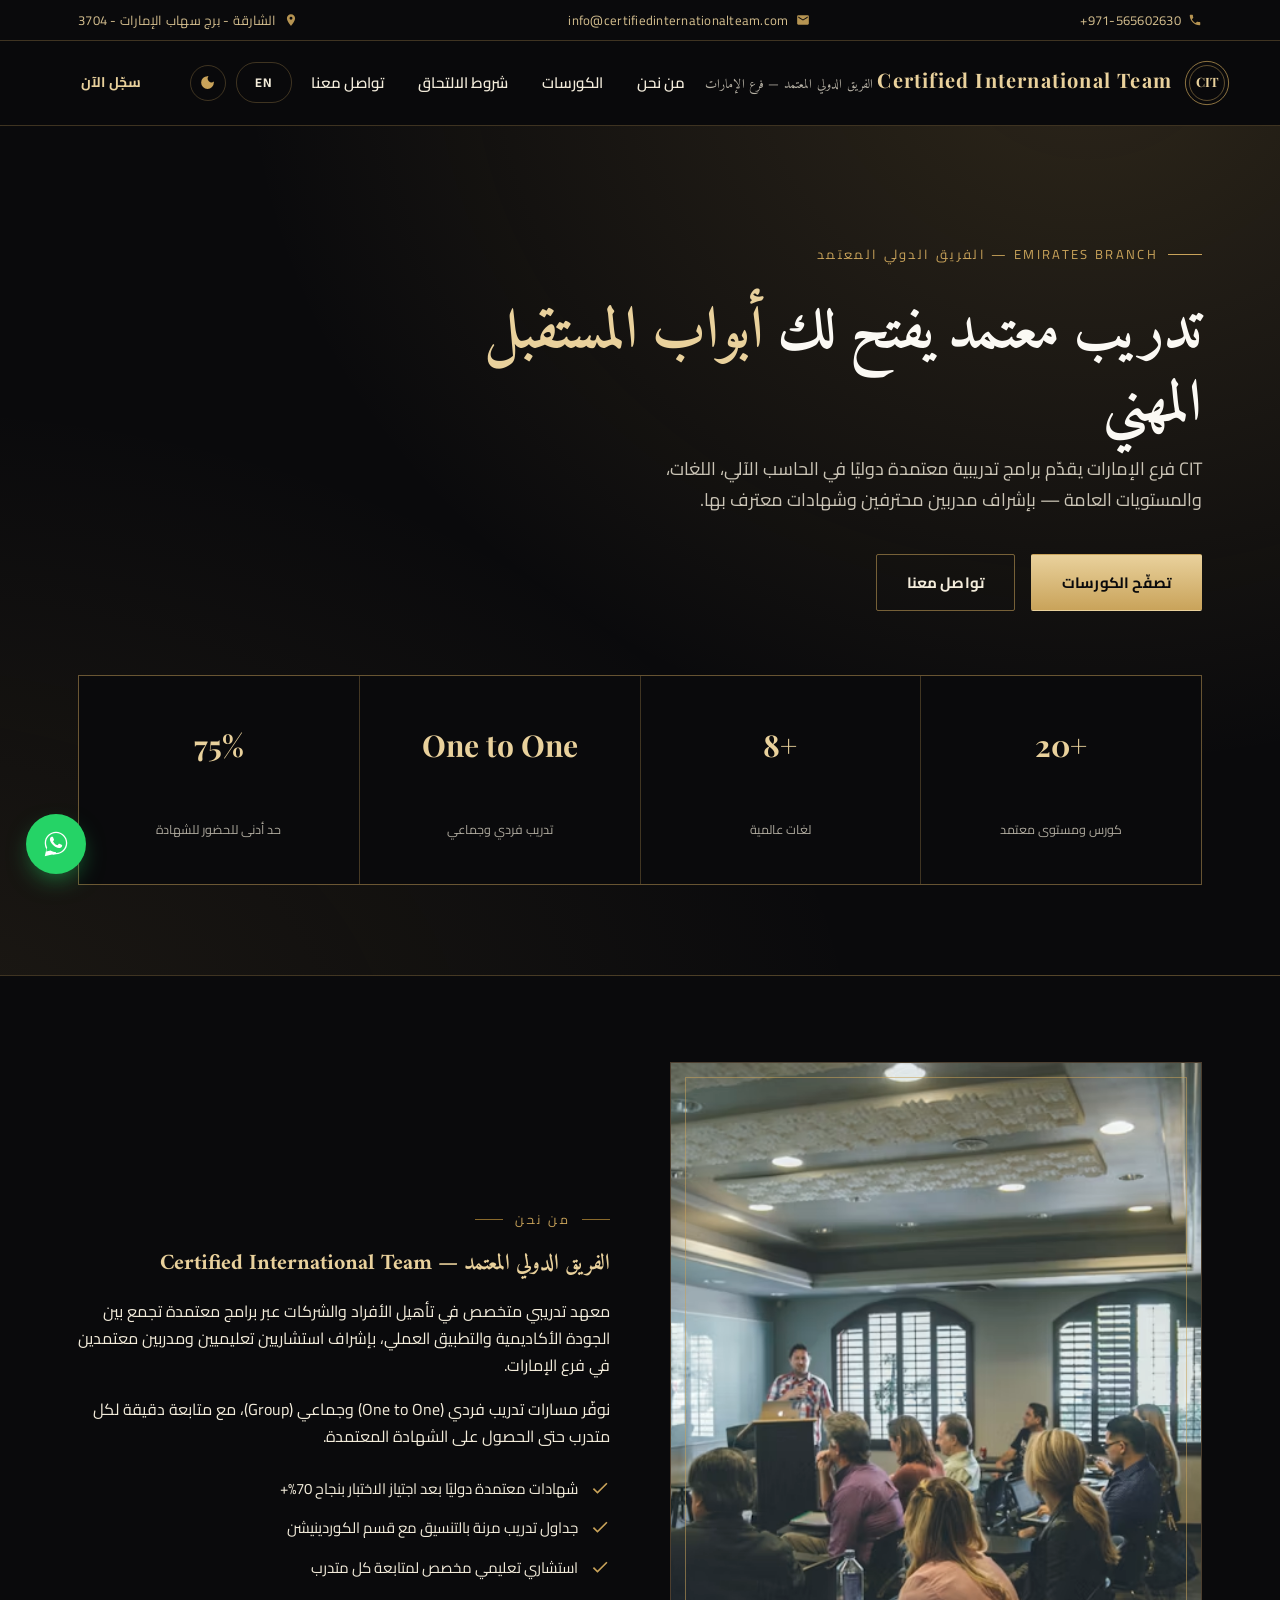
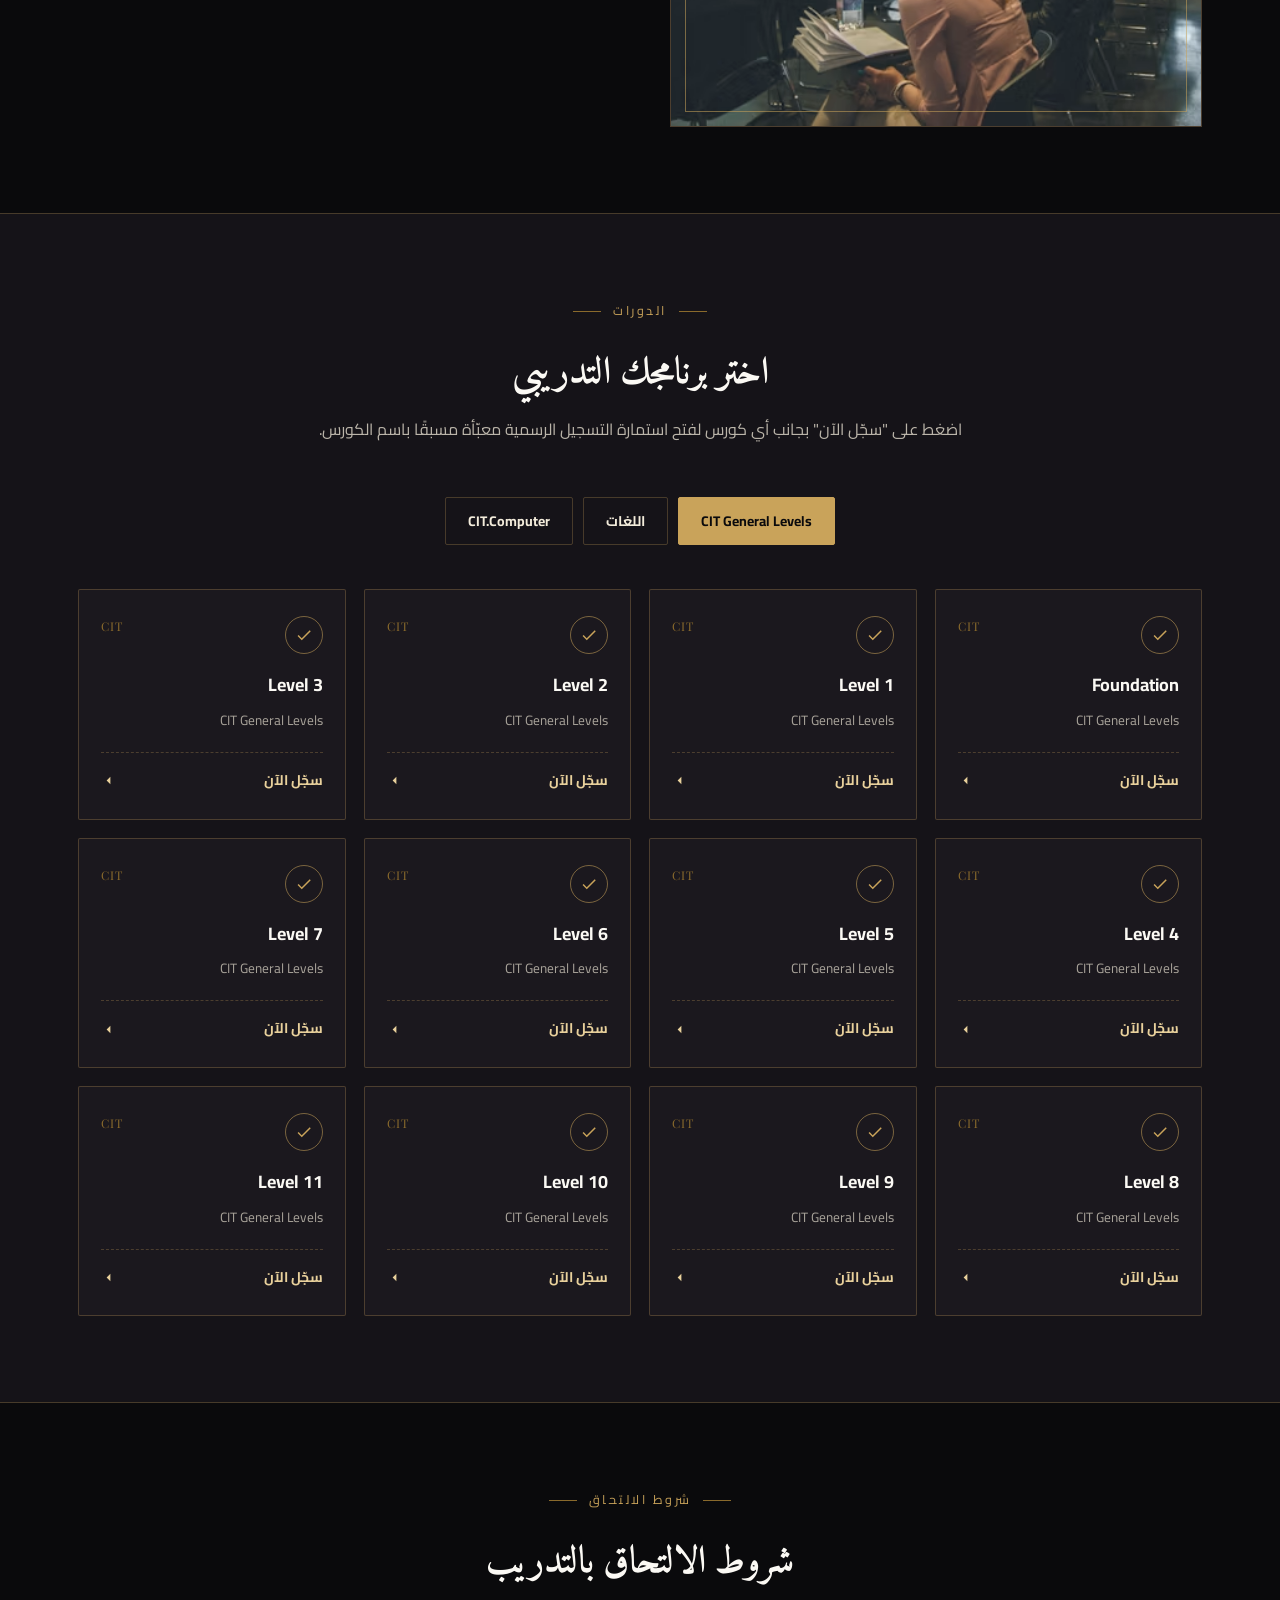
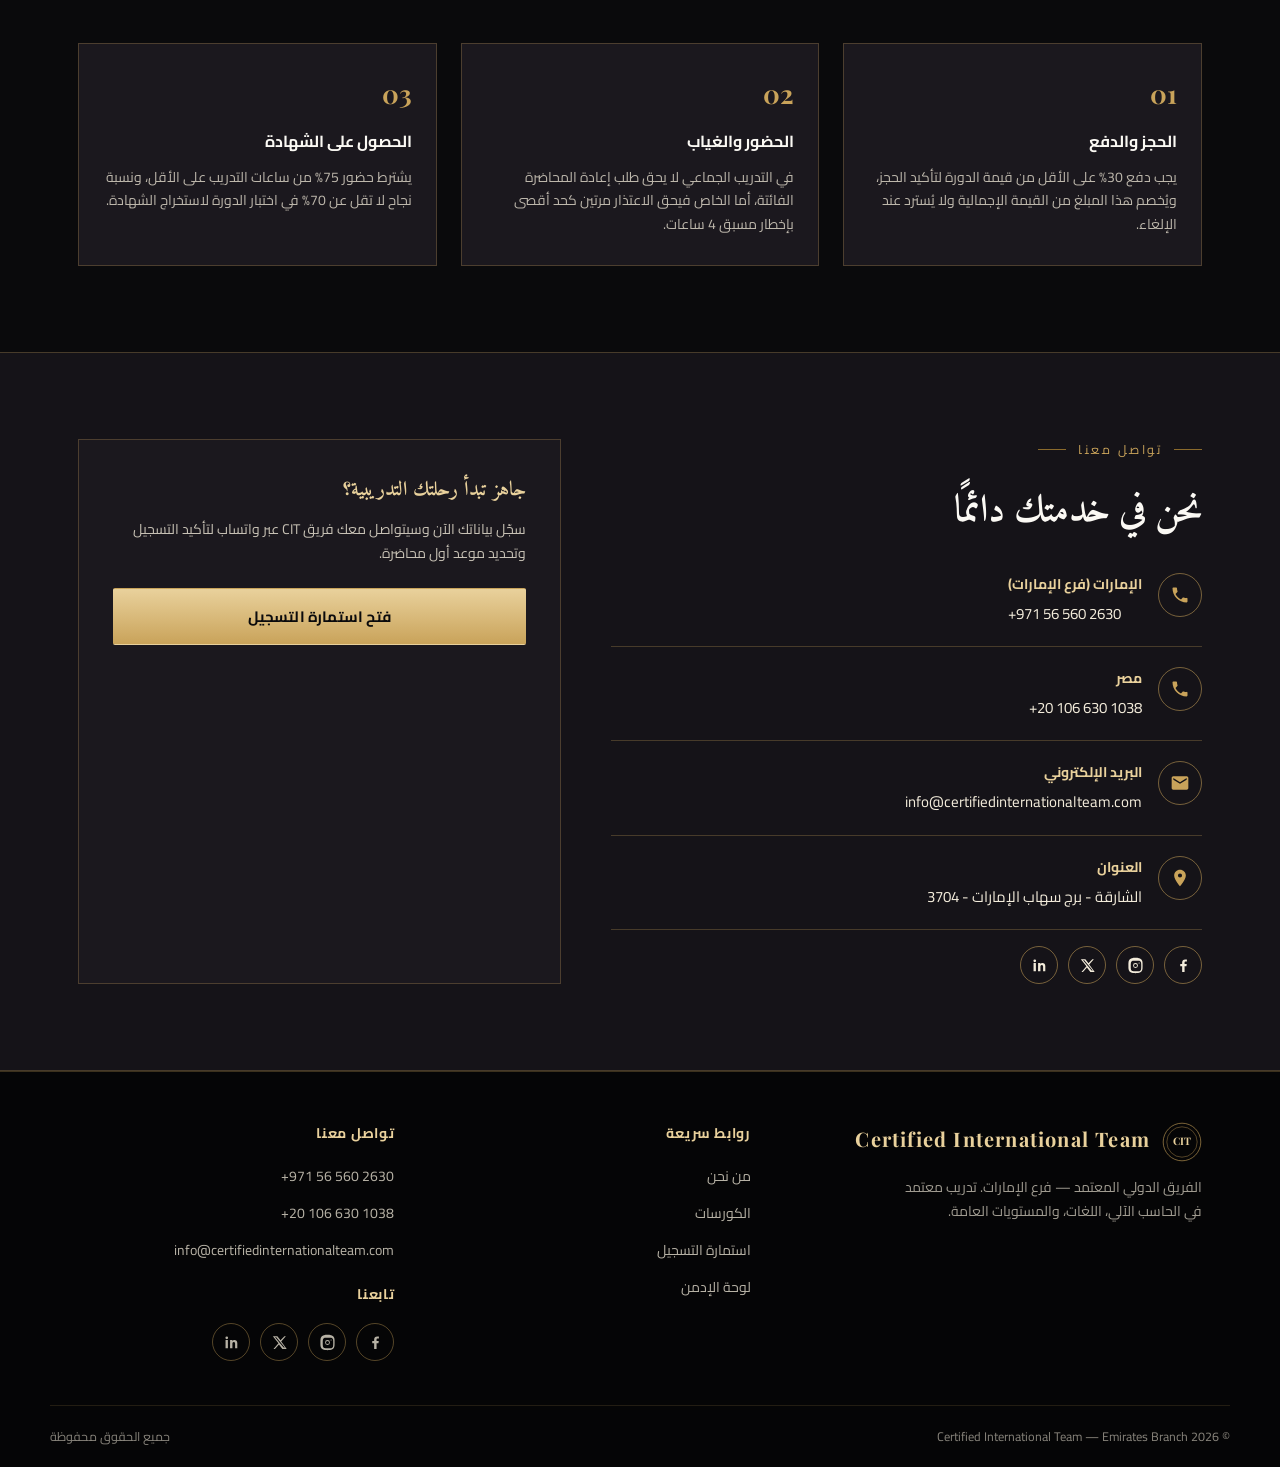
==== index.html @ f3593f6e "Add files via upload" ====
<!DOCTYPE html>
<html lang="ar" dir="rtl">
<head>
<meta charset="UTF-8">
<meta name="viewport" content="width=device-width, initial-scale=1.0">
<title>CIT | الفريق الدولي المعتمد — فرع الإمارات</title>
<meta name="description" content="Certified International Team - CIT Emirates Branch. دورات تدريبية معتمدة في الحاسب الآلي واللغات والمستويات العامة.">
<link rel="stylesheet" href="style.css">
<script>
  /* Apply saved theme immediately to avoid a flash of the wrong theme */
  (function(){
    try{
      var theme = localStorage.getItem('cit_theme') || 'dark';
      document.documentElement.setAttribute('data-theme', theme);
      var lang = localStorage.getItem('cit_lang') || 'ar';
      document.documentElement.setAttribute('lang', lang === 'ar' ? 'ar' : 'en');
      document.documentElement.setAttribute('dir', lang === 'ar' ? 'rtl' : 'ltr');
    }catch(e){}
  })();
</script>
</head>
<body>

<div class="topbar">
  <div class="container">
    <div class="tb-item">
      <svg viewBox="0 0 24 24"><path d="M20 15.5c-1.2 0-2.4-.2-3.6-.6-.3-.1-.7 0-1 .2l-2.2 2.2c-2.8-1.4-5.1-3.7-6.6-6.6l2.2-2.2c.3-.3.4-.7.2-1-.4-1.1-.6-2.3-.6-3.6 0-.6-.4-1-1-1H4c-.6 0-1 .4-1 1 0 9.4 7.6 17 17 17 .6 0 1-.4 1-1v-3.5c0-.6-.4-1-1-1z"/></svg>
      <span class="ltr">+971-565602630</span>
    </div>
    <div class="tb-item">
      <svg viewBox="0 0 24 24"><path d="M20 4H4c-1.1 0-2 .9-2 2v12c0 1.1.9 2 2 2h16c1.1 0 2-.9 2-2V6c0-1.1-.9-2-2-2zm0 4-8 5-8-5V6l8 5 8-5v2z"/></svg>
      <span class="ltr">info@certifiedinternationalteam.com</span>
    </div>
    <div class="tb-item">
      <svg viewBox="0 0 24 24"><path d="M12 2C8.1 2 5 5.1 5 9c0 5.2 7 13 7 13s7-7.8 7-13c0-3.9-3.1-7-7-7zm0 9.5A2.5 2.5 0 1 1 12 6.5a2.5 2.5 0 0 1 0 5z"/></svg>
      <span data-i18n="topAddress">الشارقة - برج سهاب الإمارات - 3704</span>
    </div>
  </div>
</div>

<header class="site-header">
  <div class="container nav-row">
    <a href="index.html" class="brand">
      <svg viewBox="0 0 100 100" class="brand-mark" xmlns="http://www.w3.org/2000/svg">
        <circle cx="50" cy="50" r="47" fill="none" stroke="#c9a35a" stroke-width="1.5"/>
        <circle cx="50" cy="50" r="38" fill="none" stroke="#c9a35a" stroke-width="1"/>
        <text x="50" y="58" text-anchor="middle" font-family="Playfair Display, serif" font-size="28" fill="#e9d19c" font-weight="700">CIT</text>
      </svg>
      <span class="brand-text">
        <span class="en">Certified International Team</span>
        <span class="ar">الفريق الدولي المعتمد — فرع الإمارات</span>
      </span>
    </a>
    <nav class="main-nav">
      <ul>
        <li><a href="#about" data-i18n="navAbout">من نحن</a></li>
        <li><a href="#courses" data-i18n="navCourses">الكورسات</a></li>
        <li><a href="#requirements" data-i18n="navRequirements">شروط الالتحاق</a></li>
        <li><a href="#contact" data-i18n="navContact">تواصل معنا</a></li>
      </ul>
    </nav>
    <div class="nav-controls">
      <button class="ctrl-btn lang-btn" type="button" aria-label="Switch language">
        <span class="lang-label">EN</span>
      </button>
      <button class="ctrl-btn theme-btn" type="button" aria-label="Toggle dark / light mode">
        <svg class="icon-moon" viewBox="0 0 24 24"><path d="M12 3a9 9 0 1 0 9 9c0-.46-.04-.92-.1-1.36a5.4 5.4 0 0 1-7.54-7.54A9 9 0 0 0 12 3z"/></svg>
        <svg class="icon-sun" viewBox="0 0 24 24"><path d="M12 4V2m0 20v-2M4.9 4.9 3.5 3.5m17 17-1.4-1.4M4 12H2m20 0h-2M4.9 19.1 3.5 20.5m17-17-1.4 1.4M12 7a5 5 0 1 0 0 10 5 5 0 0 0 0-10z"/></svg>
      </button>
    </div>
    <a href="#courses" class="btn nav-cta" data-i18n="navRegister">سجّل الآن</a>
    <button class="hamburger" aria-label="menu"><span></span><span></span><span></span></button>
  </div>
</header>

<section class="hero">
  <div class="container">
    <div class="hero-eyebrow" data-i18n="heroEyebrow">Emirates Branch — الفريق الدولي المعتمد</div>
    <h1 class="hero-title" data-i18n="heroTitle" data-i18n-html>تدريب معتمد يفتح لك <em>أبواب المستقبل</em> المهني</h1>
    <p class="hero-sub" data-i18n="heroSub">
      CIT فرع الإمارات يقدّم برامج تدريبية معتمدة دوليًا في الحاسب الآلي، اللغات، والمستويات العامة —
      بإشراف مدربين محترفين وشهادات معترف بها.
    </p>
    <div class="hero-actions">
      <a href="#courses" class="btn btn-primary" data-i18n="heroBrowse">تصفّح الكورسات</a>
      <a href="#contact" class="btn btn-outline" data-i18n="heroContact">تواصل معنا</a>
    </div>
    <div class="hero-stats">
      <div><div class="num">+20</div><div class="lbl" data-i18n="statCourses">كورس ومستوى معتمد</div></div>
      <div><div class="num">+8</div><div class="lbl" data-i18n="statLangs">لغات عالمية</div></div>
      <div><div class="num">One&nbsp;to&nbsp;One</div><div class="lbl" data-i18n="statOneToOne">تدريب فردي وجماعي</div></div>
      <div><div class="num">75%</div><div class="lbl" data-i18n="statAttendance">حد أدنى للحضور للشهادة</div></div>
    </div>
  </div>
</section>

<section id="about">
  <div class="container about-grid">
    <div class="about-media reveal">
      <img src="1.avif" alt="قاعة تدريب CIT" data-i18n-alt="aboutImgAlt">
      <div class="frame"></div>
    </div>
    <div class="about-copy reveal stagger">
      <div class="section-eyebrow" style="justify-content:flex-start;" data-i18n="aboutEyebrow">من نحن</div>
      <h3 data-i18n="aboutTitle">الفريق الدولي المعتمد — Certified International Team</h3>
      <p data-i18n="aboutP1">
        معهد تدريبي متخصص في تأهيل الأفراد والشركات عبر برامج معتمدة تجمع بين الجودة الأكاديمية
        والتطبيق العملي، بإشراف استشاريين تعليميين ومدربين معتمدين في فرع الإمارات.
      </p>
      <p data-i18n="aboutP2">
        نوفّر مسارات تدريب فردي (One to One) وجماعي (Group)، مع متابعة دقيقة لكل متدرب حتى الحصول
        على الشهادة المعتمدة.
      </p>
      <ul class="about-list">
        <li><svg viewBox="0 0 24 24"><path d="M9 16.2 4.8 12l-1.4 1.4L9 19 21 7l-1.4-1.4z"/></svg> <span data-i18n="aboutLi1">شهادات معتمدة دوليًا بعد اجتياز الاختبار بنجاح 70%+</span></li>
        <li><svg viewBox="0 0 24 24"><path d="M9 16.2 4.8 12l-1.4 1.4L9 19 21 7l-1.4-1.4z"/></svg> <span data-i18n="aboutLi2">جداول تدريب مرنة بالتنسيق مع قسم الكوردينيشن</span></li>
        <li><svg viewBox="0 0 24 24"><path d="M9 16.2 4.8 12l-1.4 1.4L9 19 21 7l-1.4-1.4z"/></svg> <span data-i18n="aboutLi3">استشاري تعليمي مخصص لمتابعة كل متدرب</span></li>
      </ul>
    </div>
  </div>
</section>

<section id="courses" class="section-alt">
  <div class="container">
    <div class="section-head reveal">
      <div class="section-eyebrow" data-i18n="coursesEyebrow">الدورات</div>
      <h2 class="section-title" data-i18n="coursesTitle">اختر برنامجك التدريبي</h2>
      <p class="section-desc" data-i18n="coursesDesc">اضغط على "سجّل الآن" بجانب أي كورس لفتح استمارة التسجيل الرسمية معبّأة مسبقًا باسم الكورس.</p>
    </div>

    <div class="course-tabs reveal">
      <button class="course-tab active" data-target="grp-levels">CIT General Levels</button>
      <button class="course-tab" data-target="grp-languages" data-i18n="tabLanguages">اللغات</button>
      <button class="course-tab" data-target="grp-computer">CIT.Computer</button>
    </div>

    <!-- General Levels -->
    <div class="course-group active" id="grp-levels">
      <div class="course-grid" id="levelsGrid"></div>
    </div>

    <!-- Languages -->
    <div class="course-group" id="grp-languages">
      <div class="course-grid" id="languagesGrid"></div>
    </div>

    <!-- Computer -->
    <div class="course-group" id="grp-computer">
      <div class="course-grid" id="computerGrid"></div>
    </div>
  </div>
</section>

<section id="requirements">
  <div class="container">
    <div class="section-head reveal">
      <div class="section-eyebrow" data-i18n="reqEyebrow">شروط الالتحاق</div>
      <h2 class="section-title" data-i18n="reqTitle">شروط الالتحاق بالتدريب</h2>
    </div>
    <div class="req-grid reveal stagger">
      <div class="req-card">
        <div class="req-num">01</div>
        <h4 data-i18n="req1Title">الحجز والدفع</h4>
        <p data-i18n="req1Desc">يجب دفع 30% على الأقل من قيمة الدورة لتأكيد الحجز، ويُخصم هذا المبلغ من القيمة الإجمالية ولا يُسترد عند الإلغاء.</p>
      </div>
      <div class="req-card">
        <div class="req-num">02</div>
        <h4 data-i18n="req2Title">الحضور والغياب</h4>
        <p data-i18n="req2Desc">في التدريب الجماعي لا يحق طلب إعادة المحاضرة الفائتة، أما الخاص فيحق الاعتذار مرتين كحد أقصى بإخطار مسبق 4 ساعات.</p>
      </div>
      <div class="req-card">
        <div class="req-num">03</div>
        <h4 data-i18n="req3Title">الحصول على الشهادة</h4>
        <p data-i18n="req3Desc">يشترط حضور 75% من ساعات التدريب على الأقل، ونسبة نجاح لا تقل عن 70% في اختبار الدورة لاستخراج الشهادة.</p>
      </div>
    </div>
  </div>
</section>

<section id="contact" class="section-alt">
  <div class="container contact-grid">
    <div class="reveal">
      <div class="section-eyebrow" style="justify-content:flex-start;" data-i18n="contactEyebrow">تواصل معنا</div>
      <h2 class="section-title" data-i18n="contactTitle">نحن في خدمتك دائمًا</h2>
      <div class="contact-item">
        <div class="ci-icon"><svg viewBox="0 0 24 24"><path d="M20 15.5c-1.2 0-2.4-.2-3.6-.6-.3-.1-.7 0-1 .2l-2.2 2.2c-2.8-1.4-5.1-3.7-6.6-6.6l2.2-2.2c.3-.3.4-.7.2-1-.4-1.1-.6-2.3-.6-3.6 0-.6-.4-1-1-1H4c-.6 0-1 .4-1 1 0 9.4 7.6 17 17 17 .6 0 1-.4 1-1v-3.5c0-.6-.4-1-1-1z"/></svg></div>
        <div><h5 data-i18n="contactUaeLabel">الإمارات (فرع الإمارات)</h5><p class="ltr">+971 56 560 2630</p></div>
      </div>
      <div class="contact-item">
        <div class="ci-icon"><svg viewBox="0 0 24 24"><path d="M20 15.5c-1.2 0-2.4-.2-3.6-.6-.3-.1-.7 0-1 .2l-2.2 2.2c-2.8-1.4-5.1-3.7-6.6-6.6l2.2-2.2c.3-.3.4-.7.2-1-.4-1.1-.6-2.3-.6-3.6 0-.6-.4-1-1-1H4c-.6 0-1 .4-1 1 0 9.4 7.6 17 17 17 .6 0 1-.4 1-1v-3.5c0-.6-.4-1-1-1z"/></svg></div>
        <div><h5 data-i18n="contactEgLabel">مصر</h5><p class="ltr">+20 106 630 1038</p></div>
      </div>
      <div class="contact-item">
        <div class="ci-icon"><svg viewBox="0 0 24 24"><path d="M20 4H4c-1.1 0-2 .9-2 2v12c0 1.1.9 2 2 2h16c1.1 0 2-.9 2-2V6c0-1.1-.9-2-2-2zm0 4-8 5-8-5V6l8 5 8-5v2z"/></svg></div>
        <div><h5 data-i18n="contactEmailLabel">البريد الإلكتروني</h5><p class="ltr">info@certifiedinternationalteam.com</p></div>
      </div>
      <div class="contact-item">
        <div class="ci-icon"><svg viewBox="0 0 24 24"><path d="M12 2C8.1 2 5 5.1 5 9c0 5.2 7 13 7 13s7-7.8 7-13c0-3.9-3.1-7-7-7zm0 9.5A2.5 2.5 0 1 1 12 6.5a2.5 2.5 0 0 1 0 5z"/></svg></div>
        <div><h5 data-i18n="contactAddressLabel">العنوان</h5><p data-i18n="topAddress">الشارقة - برج سهاب الإمارات - 3704</p></div>
      </div>
      <div class="social-row">
        <a class="social-btn" href="https://facebook.com/" target="_blank" rel="noopener" aria-label="Facebook">
          <svg viewBox="0 0 24 24"><path d="M13.5 21v-8h2.7l.4-3.1h-3.1V8c0-.9.3-1.5 1.6-1.5h1.7V3.6C16.5 3.5 15.5 3.4 14.3 3.4c-2.5 0-4.2 1.5-4.2 4.3v2.2H7.4v3.1h2.7v8h3.4z"/></svg>
        </a>
        <a class="social-btn" href="https://instagram.com/" target="_blank" rel="noopener" aria-label="Instagram">
          <svg viewBox="0 0 24 24"><path d="M12 8.6a3.4 3.4 0 1 0 0 6.8 3.4 3.4 0 0 0 0-6.8zm0 5.6a2.2 2.2 0 1 1 0-4.4 2.2 2.2 0 0 1 0 4.4zM17.9 8.4a.8.8 0 1 1-1.6 0 .8.8 0 0 1 1.6 0zM21.9 7.6c-.1-1.1-.3-1.9-.7-2.6a5.2 5.2 0 0 0-3-3c-.7-.4-1.5-.6-2.6-.7C14.5 1.2 14.1 1.2 12 1.2s-2.5 0-3.6.1c-1.1.1-1.9.3-2.6.7a5.2 5.2 0 0 0-3 3c-.4.7-.6 1.5-.7 2.6C2 8.7 2 9.1 2 12s0 3.3.1 4.4c.1 1.1.3 1.9.7 2.6a5.2 5.2 0 0 0 3 3c.7.4 1.5.6 2.6.7 1.1.1 1.5.1 3.6.1s2.5 0 3.6-.1c1.1-.1 1.9-.3 2.6-.7a5.2 5.2 0 0 0 3-3c.4-.7.6-1.5.7-2.6.1-1.1.1-1.5.1-4.4s0-3.3-.1-4.4zM20 16.2c0 1-.2 1.5-.3 1.9-.3.7-.9 1.3-1.6 1.6-.4.1-.9.3-1.9.3-1.1.1-1.4.1-3.5.1s-2.5 0-3.5-.1c-1-.1-1.5-.2-1.9-.3-.7-.3-1.3-.9-1.6-1.6-.1-.4-.3-.9-.3-1.9-.1-1.1-.1-1.4-.1-3.5s0-2.5.1-3.5c0-1 .2-1.5.3-1.9.3-.7.9-1.3 1.6-1.6.4-.1.9-.3 1.9-.3 1.1-.1 1.4-.1 3.5-.1s2.5 0 3.5.1c1 .1 1.5.2 1.9.3.7.3 1.3.9 1.6 1.6.1.4.3.9.3 1.9.1 1.1.1 1.4.1 3.5s0 2.5-.1 3.5z"/></svg>
        </a>
        <a class="social-btn" href="https://x.com/" target="_blank" rel="noopener" aria-label="X">
          <svg viewBox="0 0 24 24"><path d="M18.9 3H21l-6.6 7.5L22.2 21h-6.2l-4.8-6.3L5.6 21H3.5l7-8-7.9-9.9h6.4l4.4 5.8L18.9 3zM17.8 19.2h1.7L7.4 4.7H5.6l12.2 14.5z"/></svg>
        </a>
        <a class="social-btn" href="https://linkedin.com/" target="_blank" rel="noopener" aria-label="LinkedIn">
          <svg viewBox="0 0 24 24"><path d="M6.9 8.4H3.6V20h3.3V8.4zM5.3 3.5a1.9 1.9 0 1 0 0 3.8 1.9 1.9 0 0 0 0-3.8zM20.4 20h-3.3v-6.1c0-1.5-.5-2.5-1.8-2.5-1 0-1.6.7-1.9 1.3-.1.2-.1.6-.1.9V20H10s.1-10.6 0-11.6h3.3v1.6c.4-.7 1.2-1.7 3-1.7 2.2 0 3.9 1.4 3.9 4.5V20z"/></svg>
        </a>
      </div>
    </div>
    <div class="contact-panel reveal">
      <h3 data-i18n="contactPanelTitle">جاهز تبدأ رحلتك التدريبية؟</h3>
      <p data-i18n="contactPanelDesc">سجّل بياناتك الآن وسيتواصل معك فريق CIT عبر واتساب لتأكيد التسجيل وتحديد موعد أول محاضرة.</p>
      <a href="form.html" class="btn btn-primary btn-block" data-i18n="contactPanelBtn">فتح استمارة التسجيل</a>
    </div>
  </div>
</section>

<footer class="site-footer">
  <div class="container footer-top">
    <div class="footer-brand">
      <div class="brand">
        <svg viewBox="0 0 100 100" class="brand-mark" style="width:40px;height:40px;" xmlns="http://www.w3.org/2000/svg">
          <circle cx="50" cy="50" r="47" fill="none" stroke="#c9a35a" stroke-width="1.5"/>
          <circle cx="50" cy="50" r="38" fill="none" stroke="#c9a35a" stroke-width="1"/>
          <text x="50" y="58" text-anchor="middle" font-family="Playfair Display, serif" font-size="26" fill="#e9d19c" font-weight="700">CIT</text>
        </svg>
        <span class="brand-text"><span class="en">Certified International Team</span></span>
      </div>
      <p data-i18n="footerBrandDesc">الفريق الدولي المعتمد — فرع الإمارات. تدريب معتمد في الحاسب الآلي، اللغات، والمستويات العامة.</p>
    </div>
    <div class="footer-col">
      <h5 data-i18n="footerQuickLinks">روابط سريعة</h5>
      <ul>
        <li><a href="#about" data-i18n="navAbout">من نحن</a></li>
        <li><a href="#courses" data-i18n="navCourses">الكورسات</a></li>
        <li><a href="form.html" data-i18n="footerRegForm">استمارة التسجيل</a></li>
        <li><a href="admin.html" data-i18n="footerAdminPanel">لوحة الإدمن</a></li>
      </ul>
    </div>
    <div class="footer-col">
      <h5 data-i18n="footerContact">تواصل معنا</h5>
      <ul>
        <li class="ltr"><a href="https://wa.me/971565602630" target="_blank">+971 56 560 2630</a></li>
        <li class="ltr"><a href="https://wa.me/201066301038" target="_blank">+20 106 630 1038</a></li>
        <li><a href="mailto:info@certifiedinternationalteam.com">info@certifiedinternationalteam.com</a></li>
      </ul>
      <h5 style="margin-top:20px;" data-i18n="footerFollow">تابعنا</h5>
      <div class="social-row">
        <a class="social-btn" href="https://facebook.com/" target="_blank" rel="noopener" aria-label="Facebook">
          <svg viewBox="0 0 24 24"><path d="M13.5 21v-8h2.7l.4-3.1h-3.1V8c0-.9.3-1.5 1.6-1.5h1.7V3.6C16.5 3.5 15.5 3.4 14.3 3.4c-2.5 0-4.2 1.5-4.2 4.3v2.2H7.4v3.1h2.7v8h3.4z"/></svg>
        </a>
        <a class="social-btn" href="https://instagram.com/" target="_blank" rel="noopener" aria-label="Instagram">
          <svg viewBox="0 0 24 24"><path d="M12 8.6a3.4 3.4 0 1 0 0 6.8 3.4 3.4 0 0 0 0-6.8zm0 5.6a2.2 2.2 0 1 1 0-4.4 2.2 2.2 0 0 1 0 4.4zM17.9 8.4a.8.8 0 1 1-1.6 0 .8.8 0 0 1 1.6 0zM21.9 7.6c-.1-1.1-.3-1.9-.7-2.6a5.2 5.2 0 0 0-3-3c-.7-.4-1.5-.6-2.6-.7C14.5 1.2 14.1 1.2 12 1.2s-2.5 0-3.6.1c-1.1.1-1.9.3-2.6.7a5.2 5.2 0 0 0-3 3c-.4.7-.6 1.5-.7 2.6C2 8.7 2 9.1 2 12s0 3.3.1 4.4c.1 1.1.3 1.9.7 2.6a5.2 5.2 0 0 0 3 3c.7.4 1.5.6 2.6.7 1.1.1 1.5.1 3.6.1s2.5 0 3.6-.1c1.1-.1 1.9-.3 2.6-.7a5.2 5.2 0 0 0 3-3c.4-.7.6-1.5.7-2.6.1-1.1.1-1.5.1-4.4s0-3.3-.1-4.4zM20 16.2c0 1-.2 1.5-.3 1.9-.3.7-.9 1.3-1.6 1.6-.4.1-.9.3-1.9.3-1.1.1-1.4.1-3.5.1s-2.5 0-3.5-.1c-1-.1-1.5-.2-1.9-.3-.7-.3-1.3-.9-1.6-1.6-.1-.4-.3-.9-.3-1.9-.1-1.1-.1-1.4-.1-3.5s0-2.5.1-3.5c0-1 .2-1.5.3-1.9.3-.7.9-1.3 1.6-1.6.4-.1.9-.3 1.9-.3 1.1-.1 1.4-.1 3.5-.1s2.5 0 3.5.1c1 .1 1.5.2 1.9.3.7.3 1.3.9 1.6 1.6.1.4.3.9.3 1.9.1 1.1.1 1.4.1 3.5s0 2.5-.1 3.5z"/></svg>
        </a>
        <a class="social-btn" href="https://x.com/" target="_blank" rel="noopener" aria-label="X">
          <svg viewBox="0 0 24 24"><path d="M18.9 3H21l-6.6 7.5L22.2 21h-6.2l-4.8-6.3L5.6 21H3.5l7-8-7.9-9.9h6.4l4.4 5.8L18.9 3zM17.8 19.2h1.7L7.4 4.7H5.6l12.2 14.5z"/></svg>
        </a>
        <a class="social-btn" href="https://linkedin.com/" target="_blank" rel="noopener" aria-label="LinkedIn">
          <svg viewBox="0 0 24 24"><path d="M6.9 8.4H3.6V20h3.3V8.4zM5.3 3.5a1.9 1.9 0 1 0 0 3.8 1.9 1.9 0 0 0 0-3.8zM20.4 20h-3.3v-6.1c0-1.5-.5-2.5-1.8-2.5-1 0-1.6.7-1.9 1.3-.1.2-.1.6-.1.9V20H10s.1-10.6 0-11.6h3.3v1.6c.4-.7 1.2-1.7 3-1.7 2.2 0 3.9 1.4 3.9 4.5V20z"/></svg>
        </a>
      </div>
    </div>
  </div>
  <div class="container footer-bottom">
    <span>© <span class="year-now"></span> Certified International Team — Emirates Branch</span>
    <span data-i18n="footerRights">جميع الحقوق محفوظة</span>
  </div>
</footer>

<!-- Floating WhatsApp button -->
<a class="wa-float" href="https://wa.me/971565602630?text=مرحبًا%2C%20أرغب%20في%20الاستفسار%20عن%20الدورات%20التدريبية" target="_blank" rel="noopener" aria-label="WhatsApp">
  <svg viewBox="0 0 32 32"><path d="M16.02 3C9.4 3 4 8.36 4 15c0 2.34.65 4.53 1.78 6.4L4 29l7.78-1.72A11.9 11.9 0 0 0 16.02 27C22.64 27 28 21.64 28 15S22.64 3 16.02 3zm0 21.7c-1.98 0-3.83-.55-5.4-1.5l-.39-.23-4.62 1.02.98-4.5-.25-.4A9.6 9.6 0 0 1 5.4 15c0-5.86 4.77-10.62 10.62-10.62 5.85 0 10.6 4.76 10.6 10.62 0 5.86-4.75 10.62-10.6 10.62zm5.85-7.96c-.32-.16-1.9-.94-2.2-1.04-.29-.1-.5-.16-.72.16-.21.32-.83 1.04-1.02 1.25-.19.21-.37.24-.7.08-.32-.16-1.34-.5-2.55-1.58-.94-.84-1.58-1.87-1.76-2.19-.19-.32-.02-.5.14-.65.14-.14.32-.37.48-.56.16-.19.21-.32.32-.53.1-.21.05-.4-.03-.56-.08-.16-.72-1.75-.99-2.39-.26-.63-.53-.55-.72-.55-.19 0-.4-.02-.61-.02-.21 0-.56.08-.85.4-.29.32-1.12 1.1-1.12 2.68 0 1.58 1.15 3.1 1.31 3.32.16.21 2.26 3.44 5.47 4.83.76.33 1.36.53 1.82.68.77.24 1.46.21 2.02.13.62-.09 1.9-.78 2.17-1.53.27-.75.27-1.4.19-1.53-.08-.13-.29-.21-.61-.37z"/></svg>
</a>

<script src="app.js"></script>
</body>
</html>
---- style.css ----
@import url('https://fonts.googleapis.com/css2?family=Cairo:wght@300;400;500;600;700;800;900&family=Amiri:ital,wght@0,400;0,700;1,400&family=Playfair+Display:ital,wght@0,600;0,700;1,500&display=swap');

:root{
  --cit-black:#0a0a0c;
  --cit-charcoal:#151318;
  --cit-panel:#1b181e;
  --cit-panel-2:#211d24;
  --cit-gold:#c9a35a;
  --cit-gold-light:#e9d19c;
  --cit-gold-deep:#8a6a2c;
  --cit-cream:#f3ecdb;
  --cit-white:#fbf9f4;
  --cit-line: rgba(201,163,90,.28);
  --cit-line-strong: rgba(201,163,90,.55);
  --shadow-gold: 0 0 0 1px var(--cit-line), 0 18px 40px -20px rgba(0,0,0,.7);
  --radius: 4px;
}

/* ---------- Light theme (data-theme="light" on <html>) ---------- */
html[data-theme="light"]{
  --cit-black:#faf7f0;
  --cit-charcoal:#f1ead9;
  --cit-panel:#ffffff;
  --cit-panel-2:#f6f0e3;
  --cit-gold:#a9822f;
  --cit-gold-light:#8a6a2c;
  --cit-gold-deep:#c9a35a;
  --cit-cream:#3a3428;
  --cit-white:#171310;
  --cit-line: rgba(169,130,47,.28);
  --cit-line-strong: rgba(169,130,47,.5);
  --shadow-gold: 0 0 0 1px var(--cit-line), 0 18px 40px -20px rgba(80,60,10,.18);
}
html[data-theme="light"] .brand-text .en,
html[data-theme="light"] .fc-title,
html[data-theme="light"] .form-card-head .fc-title{color:var(--cit-gold-light);}
html[data-theme="light"] header.site-header{background:rgba(250,247,240,.9);}
html[data-theme="light"] .about-media img{filter:grayscale(5%) contrast(1.02);}
html[data-theme="light"] .btn-primary{color:#fff;}
html[data-theme="light"] ::selection{background:var(--cit-gold);color:#fff;}

*{box-sizing:border-box;}
html{scroll-behavior:smooth;}
body{
  margin:0;
  background:var(--cit-black);
  color:var(--cit-white);
  font-family:'Cairo', 'Segoe UI', sans-serif;
  direction:rtl;
  line-height:1.7;
  -webkit-font-smoothing:antialiased;
  transition:background-color .35s ease, color .35s ease;
}
[dir="ltr"], .ltr{direction:ltr;}
a{color:inherit;text-decoration:none;}
img{max-width:100%;display:block;}
button{font-family:inherit;cursor:pointer;}
::selection{background:var(--cit-gold);color:var(--cit-black);}
.topbar,header.site-header,.form-card,.course-card,.req-card,.contact-panel,
.admin-login,.astat,.admin-table-wrap,.modal-box,.check-item,.radio-item,
.sign-pad-wrap,.f-field input,.f-field textarea,.admin-login input,.terms-box,
.agree-row,footer.site-footer{
  transition:background-color .3s ease, border-color .3s ease, color .3s ease;
}

.container{
  max-width:1180px;
  margin:0 auto;
  padding:0 28px;
}

/* ---------- Seal / signature motif ---------- */
.seal{
  display:inline-block;
  width:1em;height:1em;
  vertical-align:middle;
}
.bg-seals{
  position:absolute;
  inset:0;
  overflow:hidden;
  pointer-events:none;
  z-index:0;
}
.bg-seals svg{position:absolute;opacity:.5;}

/* ---------- Top bar ---------- */
.topbar{
  background:var(--cit-black);
  border-bottom:1px solid var(--cit-line);
  font-size:13px;
  color:var(--cit-gold-light);
  letter-spacing:.02em;
}
.topbar .container{
  display:flex;
  justify-content:space-between;
  align-items:center;
  padding-top:9px;
  padding-bottom:9px;
  flex-wrap:wrap;
  gap:8px;
}
.topbar .tb-item{display:flex;align-items:center;gap:7px;opacity:.9;}
.topbar .tb-item svg{width:14px;height:14px;fill:var(--cit-gold);}

/* ---------- Header / nav ---------- */
header.site-header{
  position:sticky; top:0; z-index:50;
  background:rgba(10,10,12,.86);
  backdrop-filter:blur(10px);
  border-bottom:1px solid var(--cit-line);
}
.nav-row{
  display:flex;
  align-items:center;
  justify-content:space-between;
  padding:14px 0;
  gap:12px;
  flex-wrap:wrap;
}
.brand{
  display:flex; align-items:center; gap:12px;
}
.brand-mark{
  width:46px;height:46px;flex-shrink:0;
}
.brand-text .en{
  font-family:'Playfair Display', serif;
  font-weight:700;
  font-size:20px;
  letter-spacing:.06em;
  color:var(--cit-gold-light);
  line-height:1.1;
}
.brand-text .ar{
  font-family:'Amiri', serif;
  font-size:13px;
  color:var(--cit-cream);
  opacity:.75;
  letter-spacing:.01em;
}
nav.main-nav ul{
  display:flex; gap:30px; list-style:none; margin:0; padding:0;
}
nav.main-nav a{
  font-size:15px; font-weight:600; color:var(--cit-cream);
  position:relative; padding:6px 2px; transition:color .2s;
}
nav.main-nav a:hover{color:var(--cit-gold-light);}
nav.main-nav a::after{
  content:'';
  position:absolute; inset-inline-end:0; bottom:0; height:1px; width:0;
  background:var(--cit-gold);
  transition:width .25s ease;
}
nav.main-nav a:hover::after{width:100%;}
.nav-cta{
  border:1px solid var(--cit-gold);
  color:var(--cit-gold-light) !important;
  padding:9px 20px;
  border-radius:2px;
  font-size:14px !important;
  font-weight:700 !important;
}
.nav-cta:hover{background:var(--cit-gold);color:var(--cit-black) !important;}
.hamburger{display:none;background:none;border:0;padding:6px;}
.hamburger span{display:block;width:24px;height:2px;background:var(--cit-gold);margin:5px 0;transition:transform .25s ease, opacity .25s ease;}
.hamburger.open span:nth-child(1){transform:translateY(7px) rotate(45deg);}
.hamburger.open span:nth-child(2){opacity:0;}
.hamburger.open span:nth-child(3){transform:translateY(-7px) rotate(-45deg);}

/* ---------- Hero ---------- */
.hero{
  position:relative;
  padding:110px 0 90px;
  overflow:hidden;
  background:
    radial-gradient(ellipse at 85% -10%, rgba(201,163,90,.18), transparent 55%),
    radial-gradient(ellipse at -10% 110%, rgba(201,163,90,.10), transparent 50%),
    var(--cit-black);
  border-bottom:1px solid var(--cit-line);
}
.hero .container{position:relative;z-index:2;}
.hero-eyebrow{
  display:inline-flex;align-items:center;gap:10px;
  font-size:13px;letter-spacing:.18em;
  color:var(--cit-gold);
  text-transform:uppercase;
  margin-bottom:22px;
}
.hero-eyebrow::before{content:'';width:34px;height:1px;background:var(--cit-gold);}
h1.hero-title{
  font-family:'Playfair Display','Amiri',serif;
  font-weight:700;
  font-size:clamp(34px,5vw,58px);
  line-height:1.25;
  margin:0 0 22px;
  color:var(--cit-white);
  max-width:820px;
}
h1.hero-title em{
  font-style:normal;
  color:var(--cit-gold-light);
}
.hero-sub{
  font-size:18px;
  color:var(--cit-cream);
  opacity:.82;
  max-width:620px;
  margin:0 0 38px;
}
.hero-actions{display:flex;gap:16px;flex-wrap:wrap;}
.btn{
  display:inline-flex;align-items:center;gap:10px;
  padding:15px 30px;
  font-size:15px; font-weight:700;
  border-radius:2px;
  border:1px solid transparent;
  transition:all .22s ease;
  letter-spacing:.01em;
}
.btn-primary{
  background:linear-gradient(180deg,var(--cit-gold-light),var(--cit-gold));
  color:var(--cit-black);
}
.btn-primary:hover{transform:translateY(-2px);box-shadow:0 14px 30px -12px rgba(201,163,90,.55);}
.btn-outline{
  border-color:var(--cit-line-strong);
  color:var(--cit-cream);
}
.btn-outline:hover{border-color:var(--cit-gold);color:var(--cit-gold-light);}
.btn-sm{padding:10px 18px;font-size:13px;}
.btn-block{width:100%;justify-content:center;}

.hero-stats{
  display:grid;
  grid-template-columns:repeat(4,1fr);
  gap:1px;
  background:var(--cit-line);
  margin-top:64px;
  border:1px solid var(--cit-line);
}
.hero-stats div{
  background:var(--cit-black);
  padding:22px 18px;
  text-align:center;
}
.hero-stats .num{
  font-family:'Playfair Display',serif;
  font-size:30px;color:var(--cit-gold-light);font-weight:700;
}
.hero-stats .lbl{font-size:12.5px;color:var(--cit-cream);opacity:.7;margin-top:4px;}

/* ---------- Section shells ---------- */
section{padding:86px 0;position:relative;}
.section-alt{background:var(--cit-charcoal);border-top:1px solid var(--cit-line);border-bottom:1px solid var(--cit-line);}
.section-head{text-align:center;max-width:680px;margin:0 auto 54px;}
.section-eyebrow{
  font-size:12.5px;letter-spacing:.2em;text-transform:uppercase;
  color:var(--cit-gold);margin-bottom:14px;display:flex;align-items:center;justify-content:center;gap:12px;
}
.section-eyebrow::before,.section-eyebrow::after{content:'';width:28px;height:1px;background:var(--cit-gold-deep);}
h2.section-title{
  font-family:'Playfair Display','Amiri',serif;
  font-size:clamp(26px,3.4vw,38px);
  margin:0 0 14px;color:var(--cit-white);font-weight:700;
}
.section-desc{color:var(--cit-cream);opacity:.75;font-size:16px;}

/* ---------- About ---------- */
.about-grid{
  display:grid;grid-template-columns:1fr 1fr;gap:60px;align-items:center;
}
.about-media{
  position:relative;
  aspect-ratio:4/5;
  border:1px solid var(--cit-line);
  background:var(--cit-panel);
  overflow:hidden;
}
.about-media img{width:100%;height:100%;object-fit:cover;filter:grayscale(15%) contrast(1.05);}
.about-media .frame{
  position:absolute;inset:14px;border:1px solid var(--cit-line-strong);pointer-events:none;
}
.about-copy h3{
  font-family:'Amiri',serif;font-size:22px;color:var(--cit-gold-light);margin:0 0 16px;font-weight:700;
}
.about-copy p{color:var(--cit-cream);opacity:.85;margin:0 0 16px;}
.about-list{list-style:none;padding:0;margin:26px 0 0;display:grid;gap:14px;}
.about-list li{display:flex;gap:12px;align-items:flex-start;font-size:15px;color:var(--cit-cream);}
.about-list svg{width:20px;height:20px;flex-shrink:0;fill:var(--cit-gold);margin-top:2px;}

/* ---------- Course groups / cards ---------- */
.course-tabs{
  display:flex;justify-content:center;gap:10px;margin-bottom:44px;flex-wrap:wrap;
}
.course-tab{
  padding:10px 22px;font-size:14px;font-weight:700;
  border:1px solid var(--cit-line);color:var(--cit-cream);
  background:transparent;border-radius:2px;transition:all .2s;
}
.course-tab.active,.course-tab:hover{
  background:var(--cit-gold);border-color:var(--cit-gold);color:var(--cit-black);
}
.course-group{display:none;}
.course-group.active{display:block;animation:fadein .35s ease;}
@keyframes fadein{from{opacity:0;transform:translateY(6px);}to{opacity:1;transform:none;}}
.course-grid{
  display:grid;grid-template-columns:repeat(auto-fill,minmax(250px,1fr));gap:18px;
}
.course-card{
  background:var(--cit-panel);
  border:1px solid var(--cit-line);
  padding:26px 22px;
  border-radius:2px;
  position:relative;
  transition:border-color .2s, transform .2s;
}
.course-card:hover{border-color:var(--cit-gold);transform:translateY(-3px);}
.course-card .cc-top{display:flex;justify-content:space-between;align-items:flex-start;margin-bottom:16px;}
.course-card .cc-icon{
  width:38px;height:38px;border:1px solid var(--cit-line-strong);
  display:flex;align-items:center;justify-content:center;border-radius:50%;
  flex-shrink:0;
}
.course-card .cc-icon svg{width:18px;height:18px;fill:var(--cit-gold);}
.course-card .cc-code{
  font-family:'Playfair Display',serif;font-size:12px;letter-spacing:.1em;
  color:var(--cit-gold-deep);text-transform:uppercase;
}
.course-card h4{
  margin:0 0 8px;font-size:18px;color:var(--cit-white);font-weight:700;
}
.course-card p.cc-sub{
  margin:0 0 20px;font-size:13.5px;color:var(--cit-cream);opacity:.65;min-height:20px;
}
.course-card .cc-register{
  display:flex;align-items:center;justify-content:space-between;
  border-top:1px dashed var(--cit-line);padding-top:16px;
  font-size:14px;font-weight:700;color:var(--cit-gold-light);
}
.course-card .cc-register svg{width:15px;height:15px;fill:currentColor;transform:scaleX(-1);}
[dir="ltr"] .course-card .cc-register svg{transform:none;}

/* ---------- Requirements / process ---------- */
.req-grid{display:grid;grid-template-columns:repeat(3,1fr);gap:24px;}
.req-card{
  background:var(--cit-panel);border:1px solid var(--cit-line);padding:28px 24px;
}
.req-card .req-num{
  font-family:'Playfair Display',serif;color:var(--cit-gold);font-size:26px;font-weight:700;margin-bottom:12px;
}
.req-card h4{margin:0 0 10px;font-size:16px;color:var(--cit-white);}
.req-card p{margin:0;font-size:14px;color:var(--cit-cream);opacity:.75;}

/* ---------- Contact ---------- */
.contact-grid{display:grid;grid-template-columns:1.1fr .9fr;gap:50px;}
.contact-item{
  display:flex;gap:16px;padding:20px 0;border-bottom:1px solid var(--cit-line);
}
.contact-item:last-child{border-bottom:0;}
.contact-item .ci-icon{
  width:44px;height:44px;border:1px solid var(--cit-line-strong);border-radius:50%;
  display:flex;align-items:center;justify-content:center;flex-shrink:0;
}
.contact-item .ci-icon svg{width:20px;height:20px;fill:var(--cit-gold);}
.contact-item h5{margin:0 0 4px;font-size:14px;color:var(--cit-gold-light);}
.contact-item p{margin:0;color:var(--cit-cream);font-size:15px;}
.contact-panel{
  background:var(--cit-panel);border:1px solid var(--cit-line);padding:34px;
}
.contact-panel h3{font-family:'Amiri',serif;color:var(--cit-gold-light);margin:0 0 10px;font-size:20px;}
.contact-panel p{color:var(--cit-cream);opacity:.8;font-size:14px;margin:0 0 22px;}

/* ---------- Footer ---------- */
footer.site-footer{
  background:#050506;border-top:1px solid var(--cit-line);padding:50px 0 0;
}
.footer-top{
  display:grid;grid-template-columns:1.3fr 1fr 1fr;gap:40px;padding-bottom:44px;
}
.footer-brand p{color:var(--cit-cream);opacity:.65;font-size:14px;margin:14px 0 0;max-width:300px;}
.footer-col h5{color:var(--cit-gold-light);font-size:14px;margin:0 0 16px;letter-spacing:.05em;}
.footer-col ul{list-style:none;padding:0;margin:0;display:grid;gap:10px;}
.footer-col a{color:var(--cit-cream);opacity:.75;font-size:14px;}
.footer-col a:hover{color:var(--cit-gold-light);opacity:1;}
.footer-bottom{
  border-top:1px solid var(--cit-line);padding:20px 0;
  display:flex;justify-content:space-between;align-items:center;flex-wrap:wrap;gap:10px;
  font-size:12.5px;color:var(--cit-cream);opacity:.55;
}

/* ---------- FORM PAGE ---------- */
.form-shell{padding:60px 0 100px;}
.form-header{
  text-align:center;margin-bottom:40px;
}
.form-header .fh-eyebrow{color:var(--cit-gold);font-size:13px;letter-spacing:.15em;text-transform:uppercase;margin-bottom:10px;}
.form-header h1{font-family:'Playfair Display','Amiri',serif;font-size:clamp(26px,4vw,36px);margin:0 0 8px;}
.form-header p{color:var(--cit-cream);opacity:.7;font-size:14px;}

.selected-course-banner{
  max-width:840px;margin:0 auto 34px;
  border:1px solid var(--cit-gold);background:rgba(201,163,90,.08);
  padding:16px 22px;display:flex;align-items:center;gap:14px;
}
.selected-course-banner svg{width:22px;height:22px;fill:var(--cit-gold);flex-shrink:0;}
.selected-course-banner strong{color:var(--cit-gold-light);}

.form-card{
  max-width:840px;margin:0 auto;
  background:var(--cit-panel);
  border:1px solid var(--cit-line);
}
.form-card-head{
  background:var(--cit-black);
  padding:20px 34px;
  border-bottom:1px solid var(--cit-line);
  display:flex;justify-content:space-between;align-items:center;
}
.form-card-head .fc-mark{width:32px;height:32px;}
.form-card-head .fc-title{font-family:'Playfair Display',serif;color:var(--cit-gold-light);font-size:15px;letter-spacing:.05em;}
.form-body{padding:36px;}

.f-section{margin-bottom:38px;}
.f-section:last-child{margin-bottom:0;}
.f-section-title{
  display:flex;align-items:center;gap:14px;
  font-size:15px;font-weight:800;color:var(--cit-white);
  margin-bottom:20px;padding-bottom:12px;border-bottom:1px solid var(--cit-line);
}
.f-section-title .ar-small{font-family:'Amiri',serif;color:var(--cit-gold-light);font-weight:400;font-size:14px;}
.f-section-title::before{
  content:'';width:8px;height:8px;background:var(--cit-gold);transform:rotate(45deg);flex-shrink:0;
}

.f-grid{display:grid;grid-template-columns:1fr 1fr;gap:20px 24px;}
.f-field{display:flex;flex-direction:column;gap:7px;}
.f-field.full{grid-column:1/-1;}
.f-label{
  font-size:13px;font-weight:700;color:var(--cit-cream);display:flex;justify-content:space-between;
}
.f-label .ar{font-family:'Amiri',serif;font-weight:400;color:var(--cit-gold-light);opacity:.85;font-size:13px;}
.f-field input[type=text],
.f-field input[type=email],
.f-field input[type=tel],
.f-field input[type=date],
.f-field input[type=number],
.f-field textarea{
  background:var(--cit-black);
  border:1px solid var(--cit-line);
  border-bottom:1px dashed var(--cit-line-strong);
  color:var(--cit-white);
  padding:12px 14px;
  font-family:inherit;font-size:14.5px;
  border-radius:2px;
  transition:border-color .2s;
}
.f-field textarea{resize:vertical;min-height:70px;}
.f-field input:focus,.f-field textarea:focus{
  outline:none;border-color:var(--cit-gold);
}
.f-field input::placeholder,.f-field textarea::placeholder{color:#5f5a52;}

.check-grid{
  display:grid;grid-template-columns:repeat(4,1fr);gap:12px 16px;
}
.check-grid.cols-3{grid-template-columns:repeat(3,1fr);}
.check-item{
  display:flex;align-items:center;gap:10px;
  background:var(--cit-black);border:1px solid var(--cit-line);
  padding:11px 14px;border-radius:2px;cursor:pointer;transition:all .18s;
}
.check-item:hover{border-color:var(--cit-line-strong);}
.check-item input{accent-color:var(--cit-gold);width:16px;height:16px;flex-shrink:0;cursor:pointer;}
.check-item span{font-size:13.5px;color:var(--cit-cream);}
.check-item span small{display:block;font-family:'Amiri',serif;color:var(--cit-gold-light);opacity:.8;font-size:12.5px;}
.check-item.checked{border-color:var(--cit-gold);background:rgba(201,163,90,.08);}

.terms-box{
  background:var(--cit-black);border:1px solid var(--cit-line);
  padding:20px 22px;max-height:220px;overflow-y:auto;
  font-size:13px;color:var(--cit-cream);opacity:.8;line-height:2;
}
.terms-box ul{margin:0;padding-inline-start:20px;}
.terms-box li{margin-bottom:10px;}
.agree-row{
  display:flex;align-items:center;gap:12px;margin-top:18px;
  padding:14px 16px;border:1px solid var(--cit-gold-deep);background:rgba(201,163,90,.06);
}
.agree-row input{width:18px;height:18px;accent-color:var(--cit-gold);flex-shrink:0;}
.agree-row label{font-size:14px;color:var(--cit-cream);}

.radio-row{display:flex;gap:14px;flex-wrap:wrap;}
.radio-item{
  display:flex;align-items:center;gap:8px;
  border:1px solid var(--cit-line);padding:10px 18px;border-radius:2px;cursor:pointer;
}
.radio-item input{accent-color:var(--cit-gold);}
.radio-item span{font-size:14px;color:var(--cit-cream);}

.sign-pad-wrap{
  border:1px solid var(--cit-line);background:var(--cit-black);position:relative;
}
.sign-pad-wrap canvas{width:100%;height:150px;display:block;cursor:crosshair;touch-action:none;}
.sign-pad-hint{
  position:absolute;bottom:8px;inset-inline-start:12px;font-size:11px;color:#5f5a52;pointer-events:none;
}
.sign-clear{margin-top:8px;font-size:12.5px;color:var(--cit-gold-light);background:none;border:none;text-decoration:underline;padding:0;}

.form-submit-row{
  margin-top:36px;display:flex;gap:14px;align-items:center;flex-wrap:wrap;
}
.form-note{font-size:12.5px;color:var(--cit-cream);opacity:.55;}
.form-msg{
  margin-top:16px;padding:14px 18px;border-radius:2px;font-size:14px;display:none;
}
.form-msg.show{display:block;}
.form-msg.ok{background:rgba(60,160,90,.12);border:1px solid #3ca05a;color:#a4e3b9;}
.form-msg.err{background:rgba(200,70,70,.12);border:1px solid #c84646;color:#f3b3b3;}

/* ---------- ADMIN PAGE ---------- */
.admin-shell{padding:50px 0 100px;min-height:70vh;}
.admin-login{
  max-width:400px;margin:60px auto;
  background:var(--cit-panel);border:1px solid var(--cit-line);padding:40px 34px;text-align:center;
}
.admin-login .fc-mark{width:52px;height:52px;margin:0 auto 18px;}
.admin-login h2{font-family:'Playfair Display',serif;margin:0 0 6px;font-size:22px;}
.admin-login p{color:var(--cit-cream);opacity:.65;font-size:13.5px;margin:0 0 26px;}
.admin-login input{
  width:100%;padding:13px 14px;background:var(--cit-black);border:1px solid var(--cit-line);
  color:var(--cit-white);border-radius:2px;margin-bottom:14px;font-family:inherit;font-size:14px;
}
.admin-login .hint{margin-top:16px;font-size:11.5px;color:#7a7365;line-height:1.7;}

.admin-topline{
  display:flex;justify-content:space-between;align-items:center;margin-bottom:30px;flex-wrap:wrap;gap:14px;
}
.admin-topline h1{font-family:'Playfair Display',serif;font-size:26px;margin:0;}
.admin-stats{display:flex;gap:14px;margin-bottom:30px;flex-wrap:wrap;}
.astat{
  background:var(--cit-panel);border:1px solid var(--cit-line);padding:18px 26px;min-width:140px;
}
.astat .n{font-family:'Playfair Display',serif;font-size:26px;color:var(--cit-gold-light);}
.astat .l{font-size:12px;color:var(--cit-cream);opacity:.65;margin-top:2px;}

.admin-table-wrap{
  background:var(--cit-panel);border:1px solid var(--cit-line);overflow-x:auto;
}
table.admin-table{width:100%;border-collapse:collapse;min-width:820px;}
.admin-table th{
  text-align:right;font-size:12.5px;letter-spacing:.05em;text-transform:uppercase;
  color:var(--cit-gold);padding:14px 18px;border-bottom:1px solid var(--cit-line);background:var(--cit-black);
  white-space:nowrap;
}
.admin-table td{
  padding:15px 18px;border-bottom:1px solid var(--cit-line);font-size:13.5px;color:var(--cit-cream);vertical-align:top;
}
.admin-table tr:last-child td{border-bottom:0;}
.admin-table tr:hover td{background:rgba(201,163,90,.04);}
.pill{
  display:inline-block;padding:3px 10px;border:1px solid var(--cit-line-strong);border-radius:20px;
  font-size:11.5px;color:var(--cit-gold-light);margin:2px 3px 0 0;
}
.row-actions{display:flex;gap:8px;flex-wrap:wrap;}
.mini-btn{
  border:1px solid var(--cit-line-strong);background:transparent;color:var(--cit-cream);
  font-size:12px;padding:6px 12px;border-radius:2px;
}
.mini-btn.wa{border-color:#3ca05a;color:#a4e3b9;}
.mini-btn.del{border-color:#c84646;color:#f3b3b3;}
.mini-btn:hover{opacity:.8;}
.empty-state{
  text-align:center;padding:70px 20px;color:var(--cit-cream);opacity:.6;
}
.empty-state svg{width:44px;height:44px;fill:var(--cit-gold-deep);margin-bottom:14px;}

/* modal */
.modal-overlay{
  position:fixed;inset:0;background:rgba(0,0,0,.72);display:none;align-items:center;justify-content:center;z-index:100;padding:20px;
}
.modal-overlay.show{display:flex;}
.modal-box{
  background:var(--cit-panel);border:1px solid var(--cit-gold);max-width:560px;width:100%;max-height:82vh;overflow-y:auto;
}
.modal-head{
  padding:20px 26px;border-bottom:1px solid var(--cit-line);display:flex;justify-content:space-between;align-items:center;
  position:sticky;top:0;background:var(--cit-panel);
}
.modal-head h3{margin:0;font-family:'Playfair Display',serif;font-size:18px;color:var(--cit-gold-light);}
.modal-close{background:none;border:none;color:var(--cit-cream);font-size:22px;line-height:1;}
.modal-body{padding:24px 26px;}
.mrow{display:flex;justify-content:space-between;gap:16px;padding:10px 0;border-bottom:1px dashed var(--cit-line);font-size:13.5px;}
.mrow span:first-child{color:var(--cit-cream);opacity:.6;}
.mrow span:last-child{color:var(--cit-white);font-weight:600;text-align:end;}
.msign{margin-top:16px;}
.msign img{width:100%;border:1px solid var(--cit-line);background:#000;}

/* ---------- Header utility controls (lang / theme) ---------- */
.nav-controls{
  display:flex;align-items:center;gap:10px;
}
.ctrl-btn{
  display:flex;align-items:center;justify-content:center;gap:6px;
  background:transparent;border:1px solid var(--cit-line);
  color:var(--cit-cream);border-radius:20px;
  padding:8px 10px;font-size:12.5px;font-weight:700;letter-spacing:.03em;
  transition:all .2s ease;
}
.ctrl-btn:hover{border-color:var(--cit-gold);color:var(--cit-gold-light);transform:translateY(-1px);}
.lang-btn{min-width:56px;justify-content:center;}
.theme-btn{width:36px;height:36px;padding:0;border-radius:50%;}
.theme-btn svg{width:17px;height:17px;fill:var(--cit-gold);transition:transform .4s ease;}
.theme-btn:hover svg{transform:rotate(25deg);}
.theme-btn .icon-sun{display:none;}
html[data-theme="light"] .theme-btn .icon-moon{display:none;}
html[data-theme="light"] .theme-btn .icon-sun{display:block;}

/* ---------- Floating WhatsApp button ---------- */
.wa-float{
  position:fixed;
  bottom:26px;
  inset-inline-end:26px;
  z-index:80;
  width:60px;height:60px;
  border-radius:50%;
  background:#25D366;
  display:flex;align-items:center;justify-content:center;
  box-shadow:0 10px 26px -8px rgba(37,211,102,.65);
  animation:waPop .5s ease .3s both, waPulse 2.6s ease-in-out 1.2s infinite;
}
.wa-float:hover{transform:scale(1.07);}
.wa-float svg{width:30px;height:30px;fill:#fff;}
@keyframes waPop{from{opacity:0;transform:scale(.4);}to{opacity:1;transform:scale(1);}}
@keyframes waPulse{
  0%,100%{box-shadow:0 10px 26px -8px rgba(37,211,102,.65),0 0 0 0 rgba(37,211,102,.45);}
  50%{box-shadow:0 10px 26px -8px rgba(37,211,102,.65),0 0 0 14px rgba(37,211,102,0);}
}

/* ---------- Social buttons ---------- */
.social-row{display:flex;gap:10px;margin-top:16px;flex-wrap:wrap;}
.social-btn{
  width:38px;height:38px;border-radius:50%;
  border:1px solid var(--cit-line-strong);
  display:flex;align-items:center;justify-content:center;
  transition:all .22s ease;
}
.social-btn svg{width:17px;height:17px;fill:var(--cit-cream);transition:fill .22s ease;}
.social-btn:hover{background:var(--cit-gold);border-color:var(--cit-gold);transform:translateY(-3px);}
.social-btn:hover svg{fill:var(--cit-black);}
.footer-col .social-row{margin-top:6px;}

/* ---------- Micro animations ---------- */
@keyframes floatY{0%,100%{transform:translateY(0);}50%{transform:translateY(-8px);}}
.brand-mark{animation:floatY 6s ease-in-out infinite;}
.btn{position:relative;overflow:hidden;}
.btn::after{
  content:'';position:absolute;inset:0;
  background:radial-gradient(circle, rgba(255,255,255,.35) 0%, transparent 60%);
  opacity:0;transform:scale(.4);transition:opacity .4s ease, transform .5s ease;
}
.btn:active::after{opacity:1;transform:scale(1.6);transition:0s;}
.hero-stats div{transition:transform .25s ease, background-color .3s ease;}
.hero-stats div:hover{transform:translateY(-4px);background:var(--cit-panel);}
.contact-item .ci-icon,.social-btn{will-change:transform;}
.reveal.stagger > *{opacity:0;transform:translateY(16px);transition:opacity .55s ease, transform .55s ease;}
.reveal.stagger.in > *{opacity:1;transform:none;}
.reveal.stagger.in > *:nth-child(1){transition-delay:.05s;}
.reveal.stagger.in > *:nth-child(2){transition-delay:.15s;}
.reveal.stagger.in > *:nth-child(3){transition-delay:.25s;}
.reveal.stagger.in > *:nth-child(4){transition-delay:.35s;}

/* ---------- Utilities / responsive ---------- */
.reveal{opacity:0;transform:translateY(18px);transition:opacity .6s ease, transform .6s ease;}
.reveal.in{opacity:1;transform:none;}

@media(max-width:880px){
  nav.main-nav{position:fixed;inset:64px 0 0 0;background:var(--cit-black);padding:30px 28px;
    transform:translateY(-110%);transition:transform .3s ease;z-index:40;border-top:1px solid var(--cit-line);}
  nav.main-nav.open{transform:translateY(0);}
  nav.main-nav ul{flex-direction:column;gap:22px;}
  .hamburger{display:block;}
  .about-grid,.contact-grid{grid-template-columns:1fr;}
  .hero-stats{grid-template-columns:repeat(2,1fr);}
  .req-grid{grid-template-columns:1fr;}
  .footer-top{grid-template-columns:1fr;gap:30px;}
  .f-grid{grid-template-columns:1fr;}
  .check-grid{grid-template-columns:repeat(2,1fr);}
  .check-grid.cols-3{grid-template-columns:repeat(2,1fr);}
  .admin-topline{flex-direction:column;align-items:flex-start;}
  .wa-float{width:52px;height:52px;bottom:18px;inset-inline-end:18px;}
  .wa-float svg{width:26px;height:26px;}
  .lang-btn span.lang-full{display:none;}
}
@media(max-width:420px){
  .nav-controls{gap:6px;}
  .ctrl-btn{padding:7px 8px;font-size:11.5px;}
}
@media(prefers-reduced-motion:reduce){
  *{animation:none !important;transition:none !important;}
}
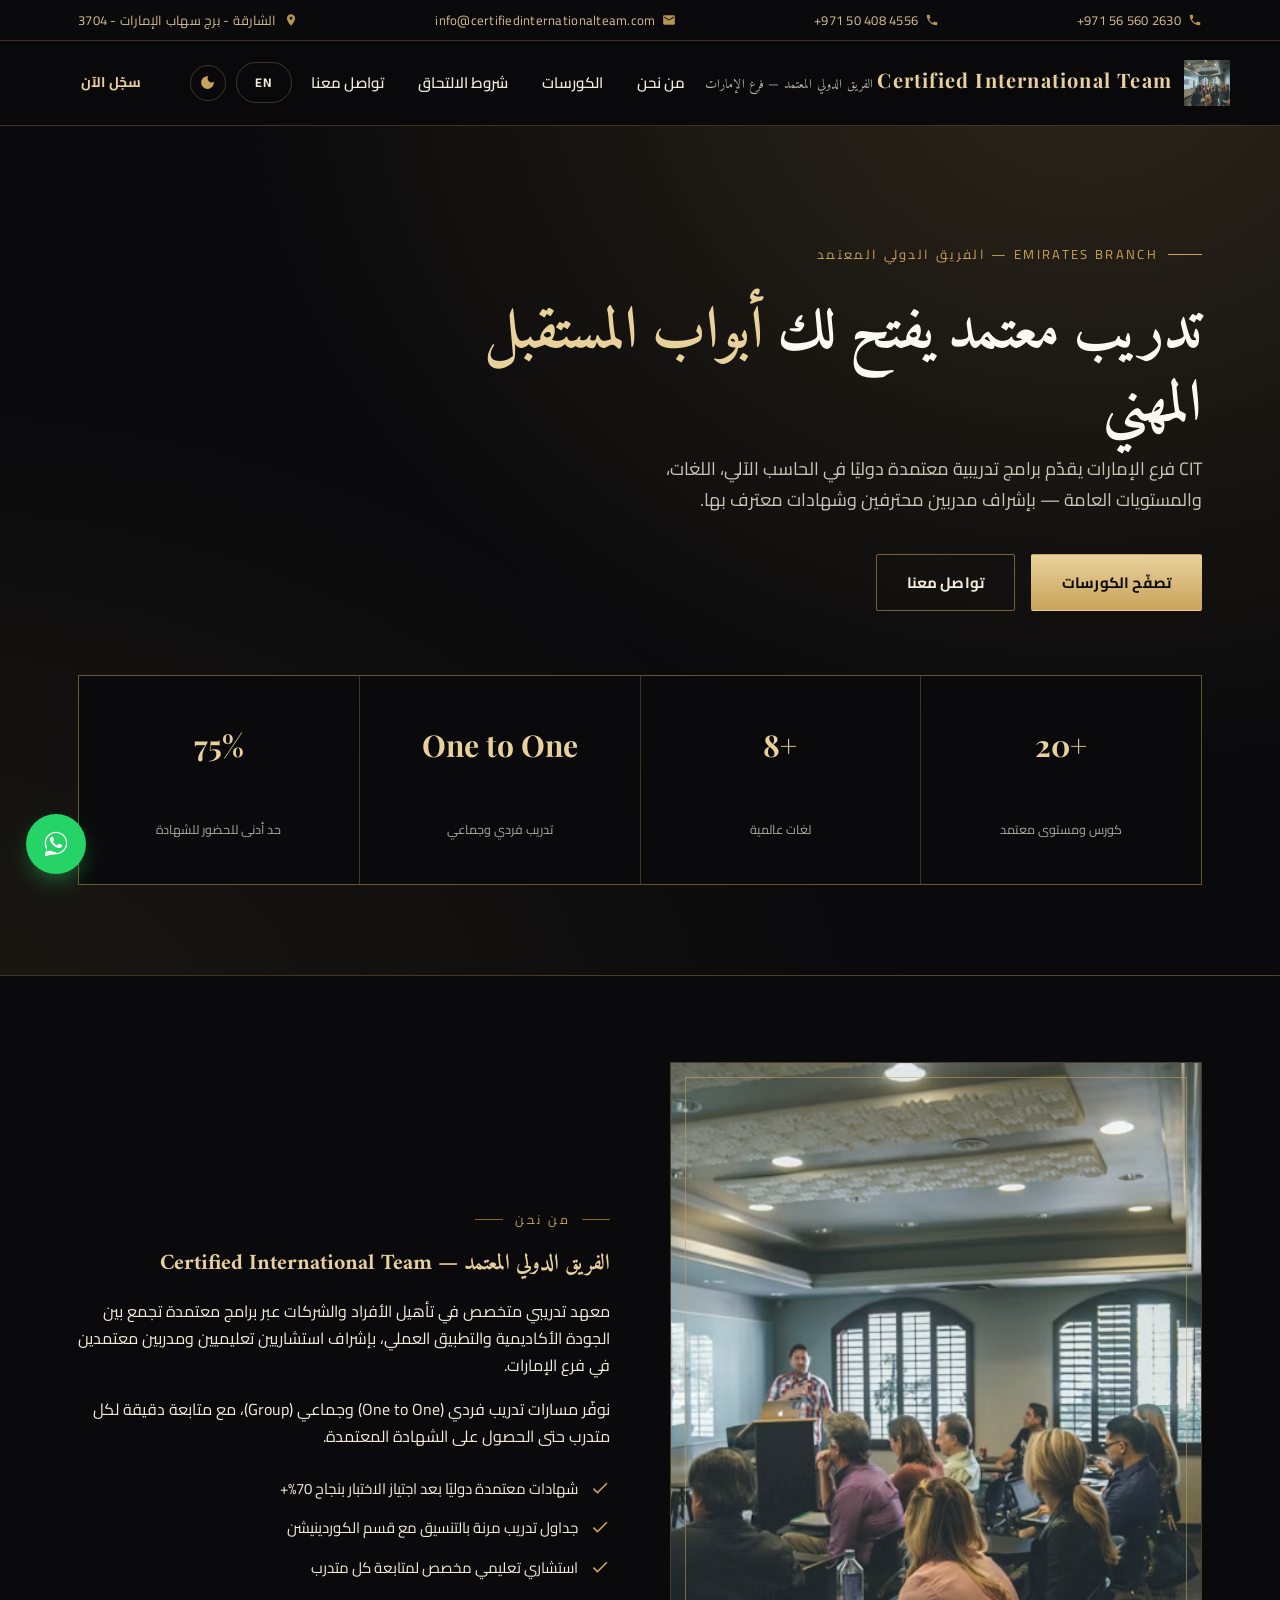
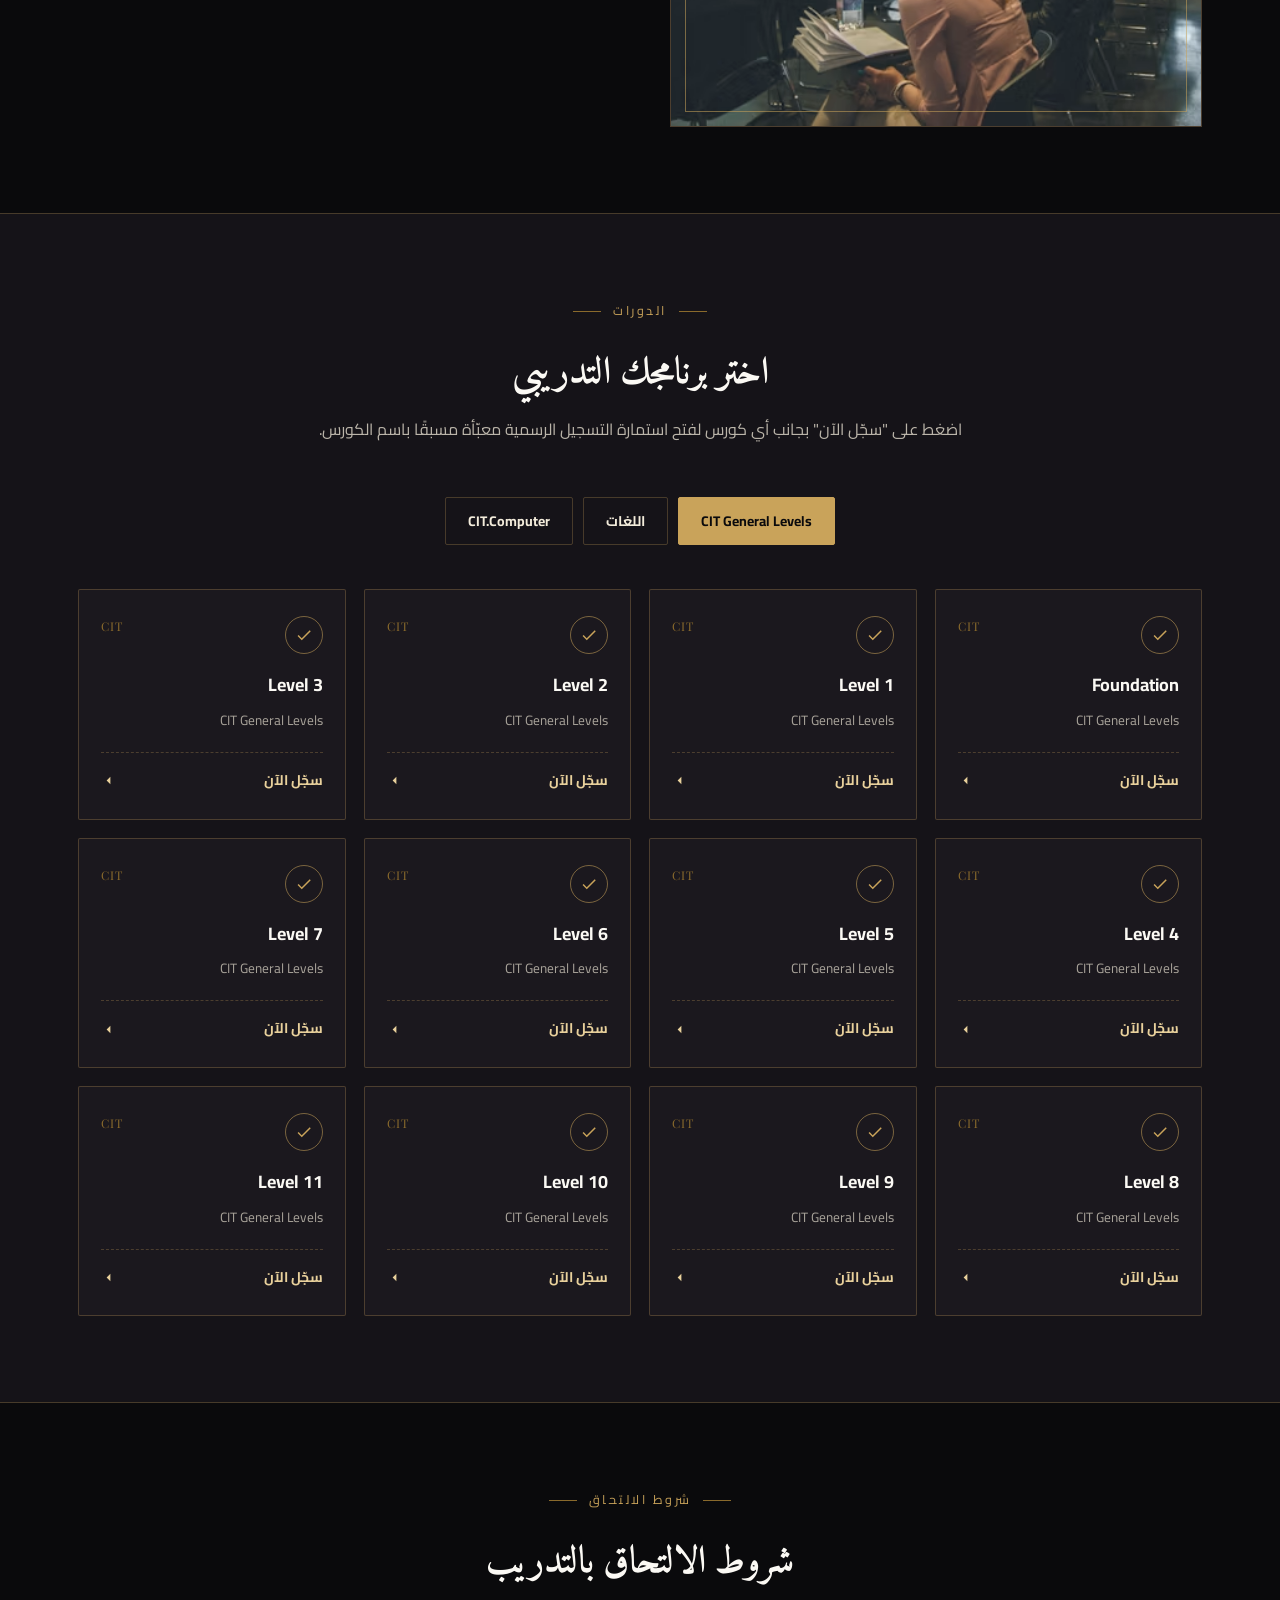
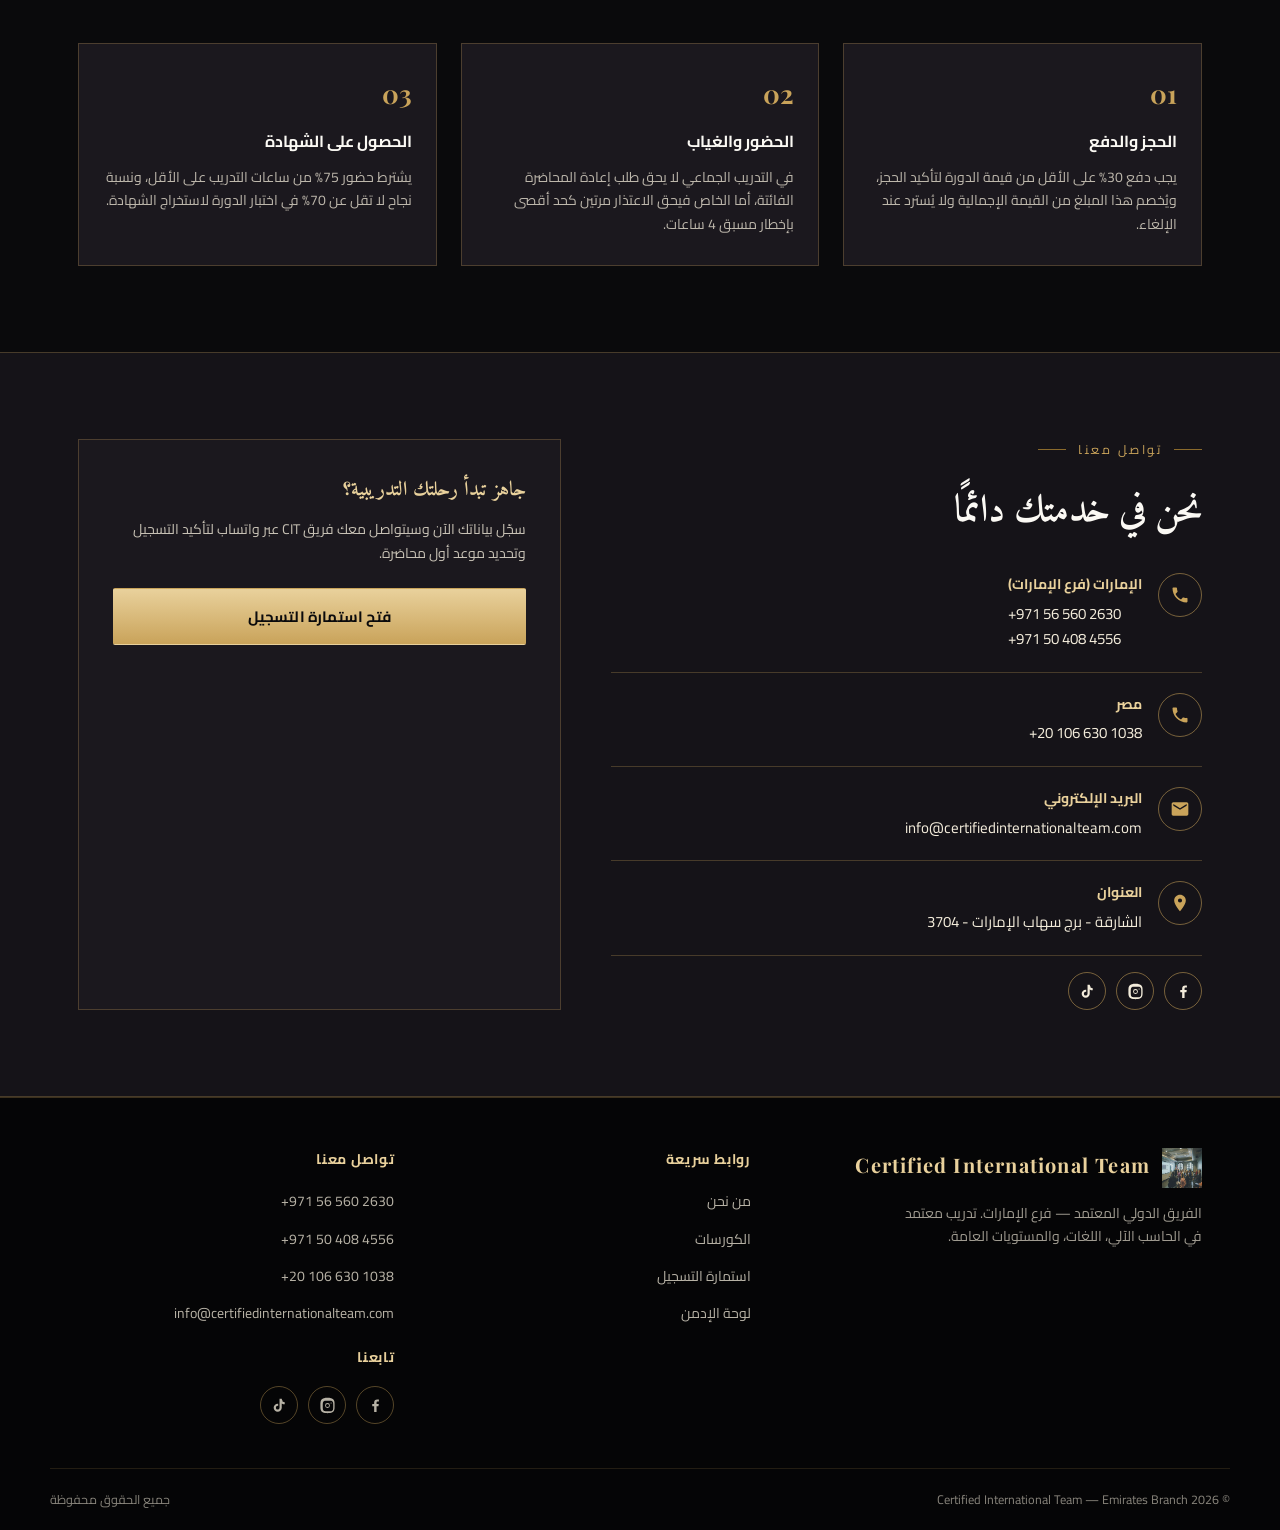
==== commit 79b0e6c6: "Update index.html" ====
--- a/index.html
+++ b/index.html
@@ -6,6 +6,8 @@
 <title>CIT | الفريق الدولي المعتمد — فرع الإمارات</title>
 <meta name="description" content="Certified International Team - CIT Emirates Branch. دورات تدريبية معتمدة في الحاسب الآلي واللغات والمستويات العامة.">
 <link rel="stylesheet" href="style.css">
+<link rel="icon" type="image/avif" href="1.avif">
+<link rel="apple-touch-icon" href="1.avif">
 <script>
   /* Apply saved theme immediately to avoid a flash of the wrong theme */
   (function(){
@@ -25,7 +27,11 @@
   <div class="container">
     <div class="tb-item">
       <svg viewBox="0 0 24 24"><path d="M20 15.5c-1.2 0-2.4-.2-3.6-.6-.3-.1-.7 0-1 .2l-2.2 2.2c-2.8-1.4-5.1-3.7-6.6-6.6l2.2-2.2c.3-.3.4-.7.2-1-.4-1.1-.6-2.3-.6-3.6 0-.6-.4-1-1-1H4c-.6 0-1 .4-1 1 0 9.4 7.6 17 17 17 .6 0 1-.4 1-1v-3.5c0-.6-.4-1-1-1z"/></svg>
-      <span class="ltr">+971-565602630</span>
+      <span class="ltr">+971 56 560 2630</span>
+    </div>
+    <div class="tb-item">
+      <svg viewBox="0 0 24 24"><path d="M20 15.5c-1.2 0-2.4-.2-3.6-.6-.3-.1-.7 0-1 .2l-2.2 2.2c-2.8-1.4-5.1-3.7-6.6-6.6l2.2-2.2c.3-.3.4-.7.2-1-.4-1.1-.6-2.3-.6-3.6 0-.6-.4-1-1-1H4c-.6 0-1 .4-1 1 0 9.4 7.6 17 17 17 .6 0 1-.4 1-1v-3.5c0-.6-.4-1-1-1z"/></svg>
+      <span class="ltr">+971 50 408 4556</span>
     </div>
     <div class="tb-item">
       <svg viewBox="0 0 24 24"><path d="M20 4H4c-1.1 0-2 .9-2 2v12c0 1.1.9 2 2 2h16c1.1 0 2-.9 2-2V6c0-1.1-.9-2-2-2zm0 4-8 5-8-5V6l8 5 8-5v2z"/></svg>
@@ -33,7 +39,7 @@
     </div>
     <div class="tb-item">
       <svg viewBox="0 0 24 24"><path d="M12 2C8.1 2 5 5.1 5 9c0 5.2 7 13 7 13s7-7.8 7-13c0-3.9-3.1-7-7-7zm0 9.5A2.5 2.5 0 1 1 12 6.5a2.5 2.5 0 0 1 0 5z"/></svg>
-      <span data-i18n="topAddress">الشارقة - برج سهاب الإمارات - 3704</span>
+      <span data-i18n="topAddress">أبوظبي - شارع الكرامة</span>
     </div>
   </div>
 </div>
@@ -41,11 +47,7 @@
 <header class="site-header">
   <div class="container nav-row">
     <a href="index.html" class="brand">
-      <svg viewBox="0 0 100 100" class="brand-mark" xmlns="http://www.w3.org/2000/svg">
-        <circle cx="50" cy="50" r="47" fill="none" stroke="#c9a35a" stroke-width="1.5"/>
-        <circle cx="50" cy="50" r="38" fill="none" stroke="#c9a35a" stroke-width="1"/>
-        <text x="50" y="58" text-anchor="middle" font-family="Playfair Display, serif" font-size="28" fill="#e9d19c" font-weight="700">CIT</text>
-      </svg>
+      <img src="1.avif" alt="CIT logo" class="brand-mark">
       <span class="brand-text">
         <span class="en">Certified International Team</span>
         <span class="ar">الفريق الدولي المعتمد — فرع الإمارات</span>
@@ -184,7 +186,7 @@
       <h2 class="section-title" data-i18n="contactTitle">نحن في خدمتك دائمًا</h2>
       <div class="contact-item">
         <div class="ci-icon"><svg viewBox="0 0 24 24"><path d="M20 15.5c-1.2 0-2.4-.2-3.6-.6-.3-.1-.7 0-1 .2l-2.2 2.2c-2.8-1.4-5.1-3.7-6.6-6.6l2.2-2.2c.3-.3.4-.7.2-1-.4-1.1-.6-2.3-.6-3.6 0-.6-.4-1-1-1H4c-.6 0-1 .4-1 1 0 9.4 7.6 17 17 17 .6 0 1-.4 1-1v-3.5c0-.6-.4-1-1-1z"/></svg></div>
-        <div><h5 data-i18n="contactUaeLabel">الإمارات (فرع الإمارات)</h5><p class="ltr">+971 56 560 2630</p></div>
+        <div><h5 data-i18n="contactUaeLabel">الإمارات (فرع الإمارات)</h5><p class="ltr">+971 56 560 2630</p><p class="ltr">+971 50 408 4556</p></div>
       </div>
       <div class="contact-item">
         <div class="ci-icon"><svg viewBox="0 0 24 24"><path d="M20 15.5c-1.2 0-2.4-.2-3.6-.6-.3-.1-.7 0-1 .2l-2.2 2.2c-2.8-1.4-5.1-3.7-6.6-6.6l2.2-2.2c.3-.3.4-.7.2-1-.4-1.1-.6-2.3-.6-3.6 0-.6-.4-1-1-1H4c-.6 0-1 .4-1 1 0 9.4 7.6 17 17 17 .6 0 1-.4 1-1v-3.5c0-.6-.4-1-1-1z"/></svg></div>
@@ -196,20 +198,17 @@
       </div>
       <div class="contact-item">
         <div class="ci-icon"><svg viewBox="0 0 24 24"><path d="M12 2C8.1 2 5 5.1 5 9c0 5.2 7 13 7 13s7-7.8 7-13c0-3.9-3.1-7-7-7zm0 9.5A2.5 2.5 0 1 1 12 6.5a2.5 2.5 0 0 1 0 5z"/></svg></div>
-        <div><h5 data-i18n="contactAddressLabel">العنوان</h5><p data-i18n="topAddress">الشارقة - برج سهاب الإمارات - 3704</p></div>
+        <div><h5 data-i18n="contactAddressLabel">العنوان</h5><p data-i18n="topAddress">أبوظبي - شارع الكرامة</p></div>
       </div>
       <div class="social-row">
-        <a class="social-btn" href="https://facebook.com/" target="_blank" rel="noopener" aria-label="Facebook">
+        <a class="social-btn" href="https://www.facebook.com/certifiedInternationalteam.net?locale=ar_AR" target="_blank" rel="noopener" aria-label="Facebook">
           <svg viewBox="0 0 24 24"><path d="M13.5 21v-8h2.7l.4-3.1h-3.1V8c0-.9.3-1.5 1.6-1.5h1.7V3.6C16.5 3.5 15.5 3.4 14.3 3.4c-2.5 0-4.2 1.5-4.2 4.3v2.2H7.4v3.1h2.7v8h3.4z"/></svg>
         </a>
-        <a class="social-btn" href="https://instagram.com/" target="_blank" rel="noopener" aria-label="Instagram">
+        <a class="social-btn" href="https://www.instagram.com/citinternational2023?igsh=cjhwNzh3dGcyb3Q3" target="_blank" rel="noopener" aria-label="Instagram">
           <svg viewBox="0 0 24 24"><path d="M12 8.6a3.4 3.4 0 1 0 0 6.8 3.4 3.4 0 0 0 0-6.8zm0 5.6a2.2 2.2 0 1 1 0-4.4 2.2 2.2 0 0 1 0 4.4zM17.9 8.4a.8.8 0 1 1-1.6 0 .8.8 0 0 1 1.6 0zM21.9 7.6c-.1-1.1-.3-1.9-.7-2.6a5.2 5.2 0 0 0-3-3c-.7-.4-1.5-.6-2.6-.7C14.5 1.2 14.1 1.2 12 1.2s-2.5 0-3.6.1c-1.1.1-1.9.3-2.6.7a5.2 5.2 0 0 0-3 3c-.4.7-.6 1.5-.7 2.6C2 8.7 2 9.1 2 12s0 3.3.1 4.4c.1 1.1.3 1.9.7 2.6a5.2 5.2 0 0 0 3 3c.7.4 1.5.6 2.6.7 1.1.1 1.5.1 3.6.1s2.5 0 3.6-.1c1.1-.1 1.9-.3 2.6-.7a5.2 5.2 0 0 0 3-3c.4-.7.6-1.5.7-2.6.1-1.1.1-1.5.1-4.4s0-3.3-.1-4.4zM20 16.2c0 1-.2 1.5-.3 1.9-.3.7-.9 1.3-1.6 1.6-.4.1-.9.3-1.9.3-1.1.1-1.4.1-3.5.1s-2.5 0-3.5-.1c-1-.1-1.5-.2-1.9-.3-.7-.3-1.3-.9-1.6-1.6-.1-.4-.3-.9-.3-1.9-.1-1.1-.1-1.4-.1-3.5s0-2.5.1-3.5c0-1 .2-1.5.3-1.9.3-.7.9-1.3 1.6-1.6.4-.1.9-.3 1.9-.3 1.1-.1 1.4-.1 3.5-.1s2.5 0 3.5.1c1 .1 1.5.2 1.9.3.7.3 1.3.9 1.6 1.6.1.4.3.9.3 1.9.1 1.1.1 1.4.1 3.5s0 2.5-.1 3.5z"/></svg>
         </a>
-        <a class="social-btn" href="https://x.com/" target="_blank" rel="noopener" aria-label="X">
-          <svg viewBox="0 0 24 24"><path d="M18.9 3H21l-6.6 7.5L22.2 21h-6.2l-4.8-6.3L5.6 21H3.5l7-8-7.9-9.9h6.4l4.4 5.8L18.9 3zM17.8 19.2h1.7L7.4 4.7H5.6l12.2 14.5z"/></svg>
-        </a>
-        <a class="social-btn" href="https://linkedin.com/" target="_blank" rel="noopener" aria-label="LinkedIn">
-          <svg viewBox="0 0 24 24"><path d="M6.9 8.4H3.6V20h3.3V8.4zM5.3 3.5a1.9 1.9 0 1 0 0 3.8 1.9 1.9 0 0 0 0-3.8zM20.4 20h-3.3v-6.1c0-1.5-.5-2.5-1.8-2.5-1 0-1.6.7-1.9 1.3-.1.2-.1.6-.1.9V20H10s.1-10.6 0-11.6h3.3v1.6c.4-.7 1.2-1.7 3-1.7 2.2 0 3.9 1.4 3.9 4.5V20z"/></svg>
+        <a class="social-btn" href="#" target="_blank" rel="noopener" aria-label="TikTok">
+          <svg viewBox="0 0 24 24"><path d="M16.6 5.82c-.9-.79-1.44-1.94-1.44-3.22h-3.1v12.4c0 1.44-1.16 2.6-2.6 2.6a2.6 2.6 0 0 1 0-5.2c.24 0 .48.03.7.1V9.4a5.7 5.7 0 0 0-.7-.04c-3.15 0-5.7 2.55-5.7 5.7s2.55 5.7 5.7 5.7 5.7-2.55 5.7-5.7V9.01c1.19.85 2.65 1.35 4.22 1.35V7.3c-1.03 0-1.99-.34-2.78-.9a4.28 4.28 0 0 1-.9-.58z"/></svg>
         </a>
       </div>
     </div>
@@ -225,11 +224,7 @@
   <div class="container footer-top">
     <div class="footer-brand">
       <div class="brand">
-        <svg viewBox="0 0 100 100" class="brand-mark" style="width:40px;height:40px;" xmlns="http://www.w3.org/2000/svg">
-          <circle cx="50" cy="50" r="47" fill="none" stroke="#c9a35a" stroke-width="1.5"/>
-          <circle cx="50" cy="50" r="38" fill="none" stroke="#c9a35a" stroke-width="1"/>
-          <text x="50" y="58" text-anchor="middle" font-family="Playfair Display, serif" font-size="26" fill="#e9d19c" font-weight="700">CIT</text>
-        </svg>
+        <img src="1.avif" alt="CIT logo" class="brand-mark" style="width:40px;height:40px;">
         <span class="brand-text"><span class="en">Certified International Team</span></span>
       </div>
       <p data-i18n="footerBrandDesc">الفريق الدولي المعتمد — فرع الإمارات. تدريب معتمد في الحاسب الآلي، اللغات، والمستويات العامة.</p>
@@ -247,22 +242,20 @@
       <h5 data-i18n="footerContact">تواصل معنا</h5>
       <ul>
         <li class="ltr"><a href="https://wa.me/971565602630" target="_blank">+971 56 560 2630</a></li>
+        <li class="ltr"><a href="https://wa.me/971504084556" target="_blank">+971 50 408 4556</a></li>
         <li class="ltr"><a href="https://wa.me/201066301038" target="_blank">+20 106 630 1038</a></li>
         <li><a href="mailto:info@certifiedinternationalteam.com">info@certifiedinternationalteam.com</a></li>
       </ul>
       <h5 style="margin-top:20px;" data-i18n="footerFollow">تابعنا</h5>
       <div class="social-row">
-        <a class="social-btn" href="https://facebook.com/" target="_blank" rel="noopener" aria-label="Facebook">
+        <a class="social-btn" href="https://www.facebook.com/certifiedInternationalteam.net?locale=ar_AR" target="_blank" rel="noopener" aria-label="Facebook">
           <svg viewBox="0 0 24 24"><path d="M13.5 21v-8h2.7l.4-3.1h-3.1V8c0-.9.3-1.5 1.6-1.5h1.7V3.6C16.5 3.5 15.5 3.4 14.3 3.4c-2.5 0-4.2 1.5-4.2 4.3v2.2H7.4v3.1h2.7v8h3.4z"/></svg>
         </a>
-        <a class="social-btn" href="https://instagram.com/" target="_blank" rel="noopener" aria-label="Instagram">
+        <a class="social-btn" href="https://www.instagram.com/citinternational2023?igsh=cjhwNzh3dGcyb3Q3" target="_blank" rel="noopener" aria-label="Instagram">
           <svg viewBox="0 0 24 24"><path d="M12 8.6a3.4 3.4 0 1 0 0 6.8 3.4 3.4 0 0 0 0-6.8zm0 5.6a2.2 2.2 0 1 1 0-4.4 2.2 2.2 0 0 1 0 4.4zM17.9 8.4a.8.8 0 1 1-1.6 0 .8.8 0 0 1 1.6 0zM21.9 7.6c-.1-1.1-.3-1.9-.7-2.6a5.2 5.2 0 0 0-3-3c-.7-.4-1.5-.6-2.6-.7C14.5 1.2 14.1 1.2 12 1.2s-2.5 0-3.6.1c-1.1.1-1.9.3-2.6.7a5.2 5.2 0 0 0-3 3c-.4.7-.6 1.5-.7 2.6C2 8.7 2 9.1 2 12s0 3.3.1 4.4c.1 1.1.3 1.9.7 2.6a5.2 5.2 0 0 0 3 3c.7.4 1.5.6 2.6.7 1.1.1 1.5.1 3.6.1s2.5 0 3.6-.1c1.1-.1 1.9-.3 2.6-.7a5.2 5.2 0 0 0 3-3c.4-.7.6-1.5.7-2.6.1-1.1.1-1.5.1-4.4s0-3.3-.1-4.4zM20 16.2c0 1-.2 1.5-.3 1.9-.3.7-.9 1.3-1.6 1.6-.4.1-.9.3-1.9.3-1.1.1-1.4.1-3.5.1s-2.5 0-3.5-.1c-1-.1-1.5-.2-1.9-.3-.7-.3-1.3-.9-1.6-1.6-.1-.4-.3-.9-.3-1.9-.1-1.1-.1-1.4-.1-3.5s0-2.5.1-3.5c0-1 .2-1.5.3-1.9.3-.7.9-1.3 1.6-1.6.4-.1.9-.3 1.9-.3 1.1-.1 1.4-.1 3.5-.1s2.5 0 3.5.1c1 .1 1.5.2 1.9.3.7.3 1.3.9 1.6 1.6.1.4.3.9.3 1.9.1 1.1.1 1.4.1 3.5s0 2.5-.1 3.5z"/></svg>
         </a>
-        <a class="social-btn" href="https://x.com/" target="_blank" rel="noopener" aria-label="X">
-          <svg viewBox="0 0 24 24"><path d="M18.9 3H21l-6.6 7.5L22.2 21h-6.2l-4.8-6.3L5.6 21H3.5l7-8-7.9-9.9h6.4l4.4 5.8L18.9 3zM17.8 19.2h1.7L7.4 4.7H5.6l12.2 14.5z"/></svg>
-        </a>
-        <a class="social-btn" href="https://linkedin.com/" target="_blank" rel="noopener" aria-label="LinkedIn">
-          <svg viewBox="0 0 24 24"><path d="M6.9 8.4H3.6V20h3.3V8.4zM5.3 3.5a1.9 1.9 0 1 0 0 3.8 1.9 1.9 0 0 0 0-3.8zM20.4 20h-3.3v-6.1c0-1.5-.5-2.5-1.8-2.5-1 0-1.6.7-1.9 1.3-.1.2-.1.6-.1.9V20H10s.1-10.6 0-11.6h3.3v1.6c.4-.7 1.2-1.7 3-1.7 2.2 0 3.9 1.4 3.9 4.5V20z"/></svg>
+        <a class="social-btn" href="#" target="_blank" rel="noopener" aria-label="TikTok">
+          <svg viewBox="0 0 24 24"><path d="M16.6 5.82c-.9-.79-1.44-1.94-1.44-3.22h-3.1v12.4c0 1.44-1.16 2.6-2.6 2.6a2.6 2.6 0 0 1 0-5.2c.24 0 .48.03.7.1V9.4a5.7 5.7 0 0 0-.7-.04c-3.15 0-5.7 2.55-5.7 5.7s2.55 5.7 5.7 5.7 5.7-2.55 5.7-5.7V9.01c1.19.85 2.65 1.35 4.22 1.35V7.3c-1.03 0-1.99-.34-2.78-.9a4.28 4.28 0 0 1-.9-.58z"/></svg>
         </a>
       </div>
     </div>
@@ -274,7 +267,7 @@
 </footer>
 
 <!-- Floating WhatsApp button -->
-<a class="wa-float" href="https://wa.me/971565602630?text=مرحبًا%2C%20أرغب%20في%20الاستفسار%20عن%20الدورات%20التدريبية" target="_blank" rel="noopener" aria-label="WhatsApp">
+<a class="wa-float" href="https://chat.whatsapp.com/F27X0nnYdzM5HH4cSkR1bi" target="_blank" rel="noopener" aria-label="WhatsApp">
   <svg viewBox="0 0 32 32"><path d="M16.02 3C9.4 3 4 8.36 4 15c0 2.34.65 4.53 1.78 6.4L4 29l7.78-1.72A11.9 11.9 0 0 0 16.02 27C22.64 27 28 21.64 28 15S22.64 3 16.02 3zm0 21.7c-1.98 0-3.83-.55-5.4-1.5l-.39-.23-4.62 1.02.98-4.5-.25-.4A9.6 9.6 0 0 1 5.4 15c0-5.86 4.77-10.62 10.62-10.62 5.85 0 10.6 4.76 10.6 10.62 0 5.86-4.75 10.62-10.6 10.62zm5.85-7.96c-.32-.16-1.9-.94-2.2-1.04-.29-.1-.5-.16-.72.16-.21.32-.83 1.04-1.02 1.25-.19.21-.37.24-.7.08-.32-.16-1.34-.5-2.55-1.58-.94-.84-1.58-1.87-1.76-2.19-.19-.32-.02-.5.14-.65.14-.14.32-.37.48-.56.16-.19.21-.32.32-.53.1-.21.05-.4-.03-.56-.08-.16-.72-1.75-.99-2.39-.26-.63-.53-.55-.72-.55-.19 0-.4-.02-.61-.02-.21 0-.56.08-.85.4-.29.32-1.12 1.1-1.12 2.68 0 1.58 1.15 3.1 1.31 3.32.16.21 2.26 3.44 5.47 4.83.76.33 1.36.53 1.82.68.77.24 1.46.21 2.02.13.62-.09 1.9-.78 2.17-1.53.27-.75.27-1.4.19-1.53-.08-.13-.29-.21-.61-.37z"/></svg>
 </a>
 
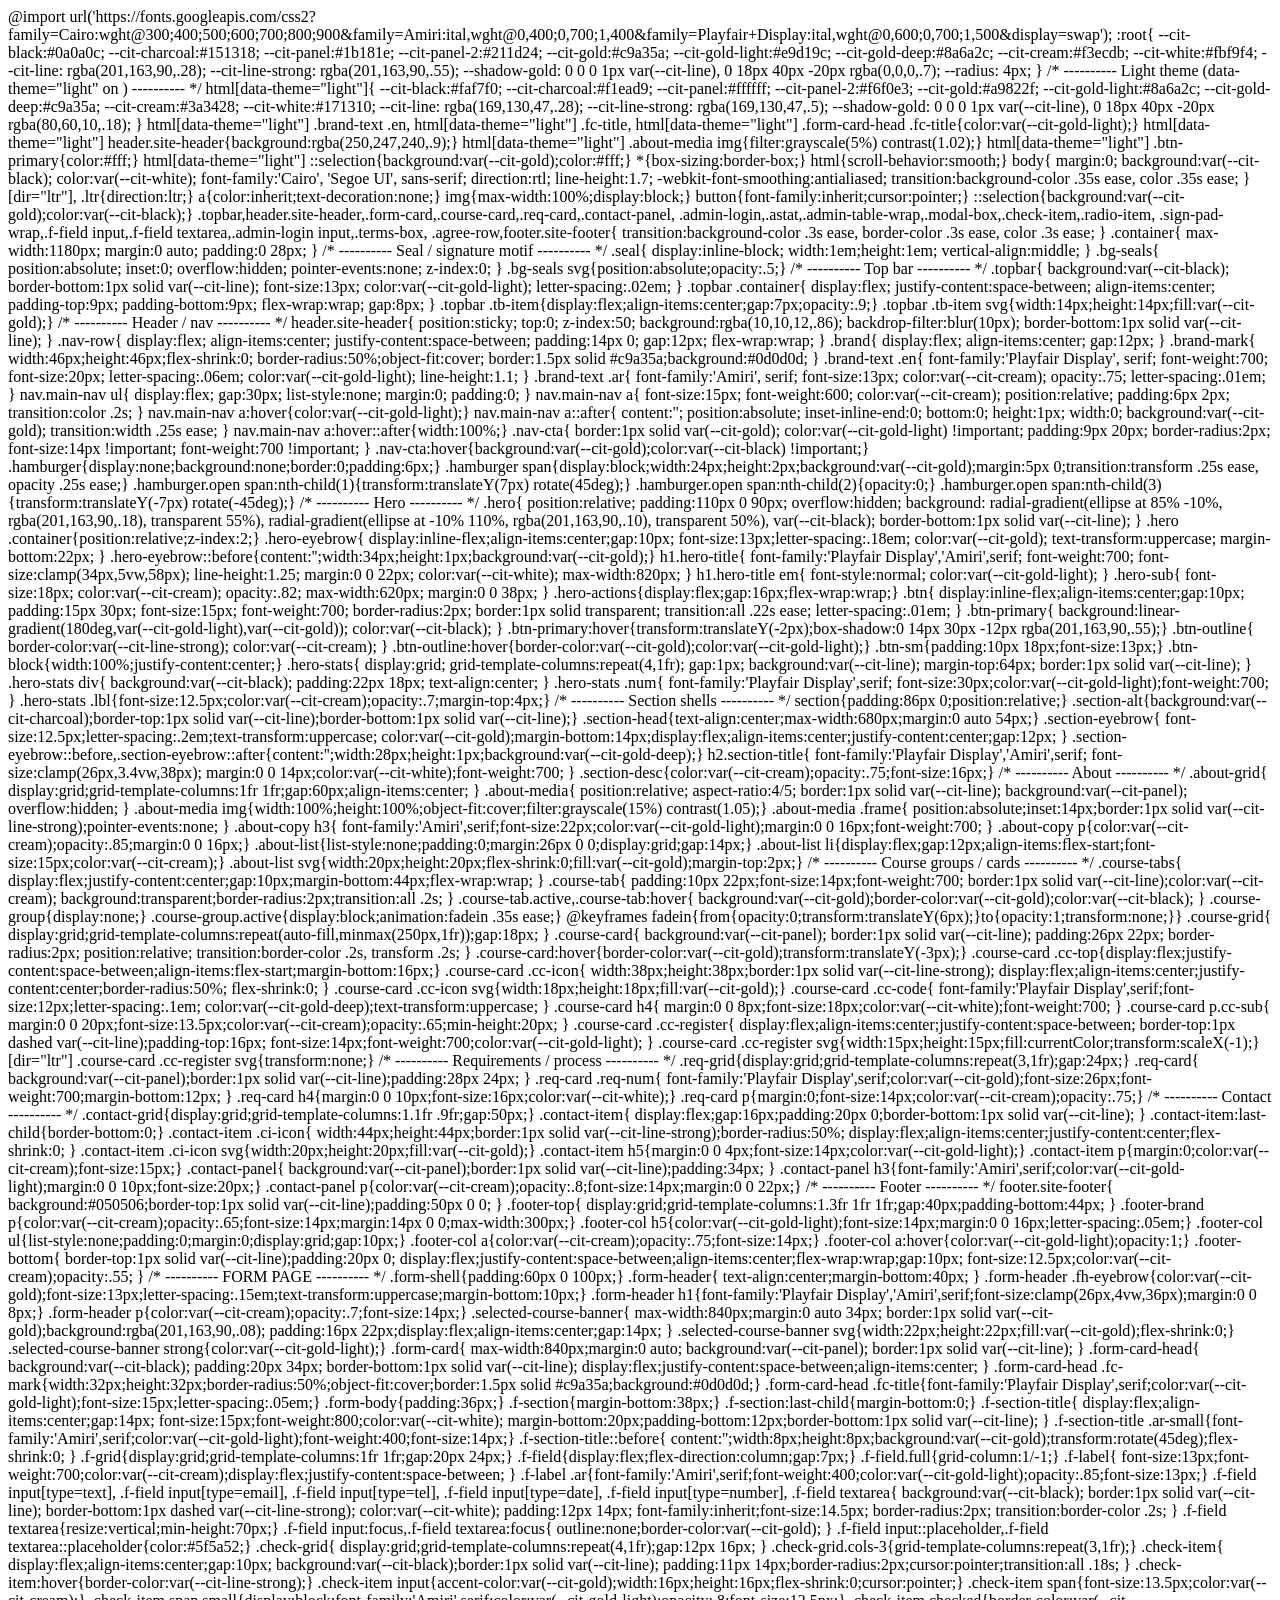
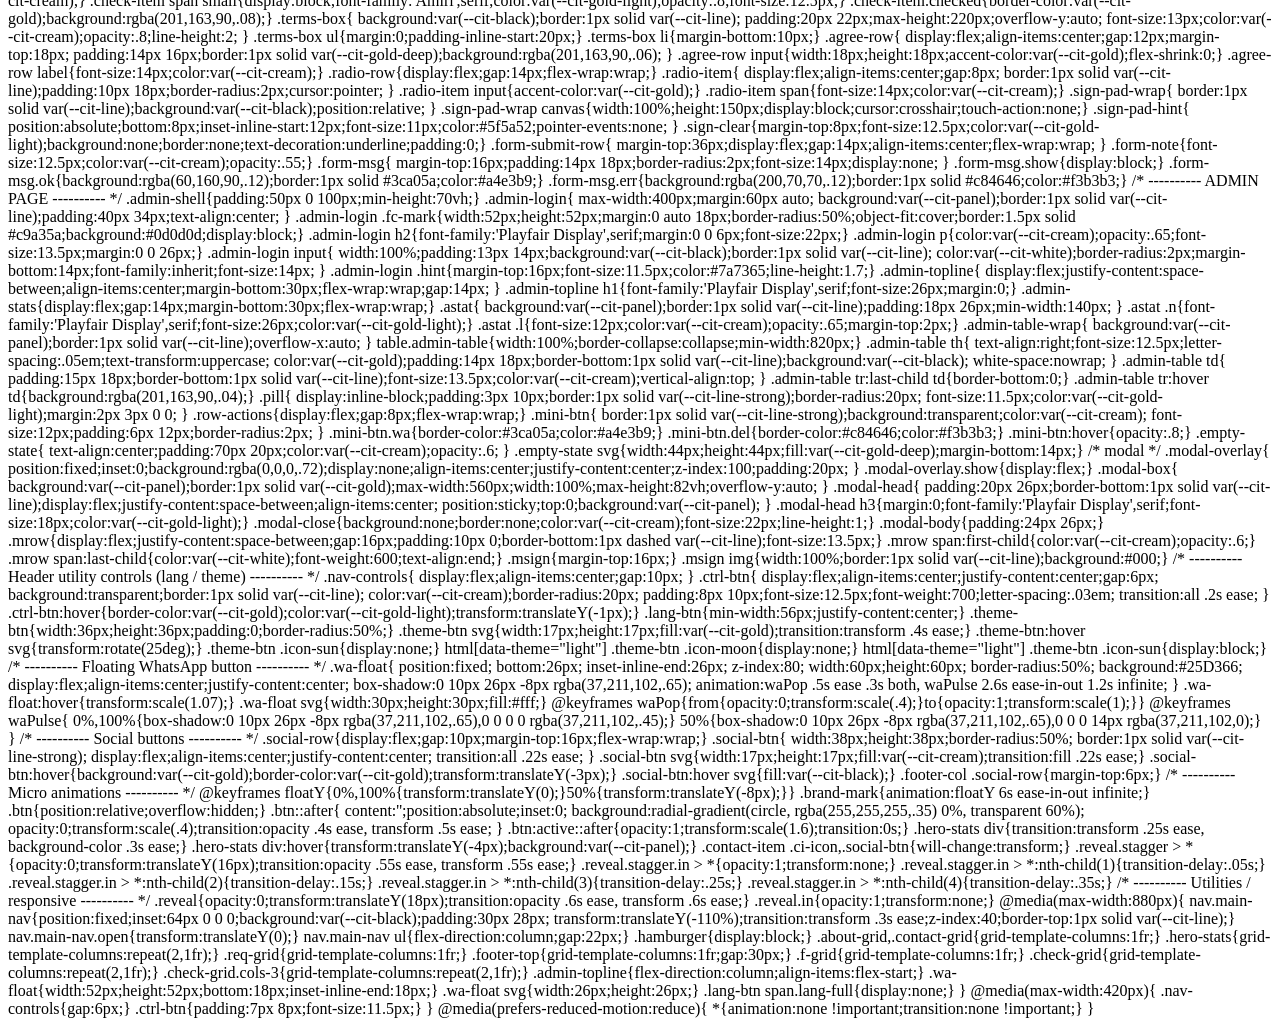
==== commit bc8a90c1: "Update print statement from 'Hello' to 'Goodbye'" ====
--- a/index.html
+++ b/index.html
@@ -1,276 +1,705 @@
-<!DOCTYPE html>
-<html lang="ar" dir="rtl">
-<head>
-<meta charset="UTF-8">
-<meta name="viewport" content="width=device-width, initial-scale=1.0">
-<title>CIT | الفريق الدولي المعتمد — فرع الإمارات</title>
-<meta name="description" content="Certified International Team - CIT Emirates Branch. دورات تدريبية معتمدة في الحاسب الآلي واللغات والمستويات العامة.">
-<link rel="stylesheet" href="style.css">
-<link rel="icon" type="image/avif" href="1.avif">
-<link rel="apple-touch-icon" href="1.avif">
-<script>
-  /* Apply saved theme immediately to avoid a flash of the wrong theme */
-  (function(){
-    try{
-      var theme = localStorage.getItem('cit_theme') || 'dark';
-      document.documentElement.setAttribute('data-theme', theme);
-      var lang = localStorage.getItem('cit_lang') || 'ar';
-      document.documentElement.setAttribute('lang', lang === 'ar' ? 'ar' : 'en');
-      document.documentElement.setAttribute('dir', lang === 'ar' ? 'rtl' : 'ltr');
-    }catch(e){}
-  })();
-</script>
-</head>
-<body>
-
-<div class="topbar">
-  <div class="container">
-    <div class="tb-item">
-      <svg viewBox="0 0 24 24"><path d="M20 15.5c-1.2 0-2.4-.2-3.6-.6-.3-.1-.7 0-1 .2l-2.2 2.2c-2.8-1.4-5.1-3.7-6.6-6.6l2.2-2.2c.3-.3.4-.7.2-1-.4-1.1-.6-2.3-.6-3.6 0-.6-.4-1-1-1H4c-.6 0-1 .4-1 1 0 9.4 7.6 17 17 17 .6 0 1-.4 1-1v-3.5c0-.6-.4-1-1-1z"/></svg>
-      <span class="ltr">+971 56 560 2630</span>
-    </div>
-    <div class="tb-item">
-      <svg viewBox="0 0 24 24"><path d="M20 15.5c-1.2 0-2.4-.2-3.6-.6-.3-.1-.7 0-1 .2l-2.2 2.2c-2.8-1.4-5.1-3.7-6.6-6.6l2.2-2.2c.3-.3.4-.7.2-1-.4-1.1-.6-2.3-.6-3.6 0-.6-.4-1-1-1H4c-.6 0-1 .4-1 1 0 9.4 7.6 17 17 17 .6 0 1-.4 1-1v-3.5c0-.6-.4-1-1-1z"/></svg>
-      <span class="ltr">+971 50 408 4556</span>
-    </div>
-    <div class="tb-item">
-      <svg viewBox="0 0 24 24"><path d="M20 4H4c-1.1 0-2 .9-2 2v12c0 1.1.9 2 2 2h16c1.1 0 2-.9 2-2V6c0-1.1-.9-2-2-2zm0 4-8 5-8-5V6l8 5 8-5v2z"/></svg>
-      <span class="ltr">info@certifiedinternationalteam.com</span>
-    </div>
-    <div class="tb-item">
-      <svg viewBox="0 0 24 24"><path d="M12 2C8.1 2 5 5.1 5 9c0 5.2 7 13 7 13s7-7.8 7-13c0-3.9-3.1-7-7-7zm0 9.5A2.5 2.5 0 1 1 12 6.5a2.5 2.5 0 0 1 0 5z"/></svg>
-      <span data-i18n="topAddress">أبوظبي - شارع الكرامة</span>
-    </div>
-  </div>
-</div>
-
-<header class="site-header">
-  <div class="container nav-row">
-    <a href="index.html" class="brand">
-      <img src="1.avif" alt="CIT logo" class="brand-mark">
-      <span class="brand-text">
-        <span class="en">Certified International Team</span>
-        <span class="ar">الفريق الدولي المعتمد — فرع الإمارات</span>
-      </span>
-    </a>
-    <nav class="main-nav">
-      <ul>
-        <li><a href="#about" data-i18n="navAbout">من نحن</a></li>
-        <li><a href="#courses" data-i18n="navCourses">الكورسات</a></li>
-        <li><a href="#requirements" data-i18n="navRequirements">شروط الالتحاق</a></li>
-        <li><a href="#contact" data-i18n="navContact">تواصل معنا</a></li>
-      </ul>
-    </nav>
-    <div class="nav-controls">
-      <button class="ctrl-btn lang-btn" type="button" aria-label="Switch language">
-        <span class="lang-label">EN</span>
-      </button>
-      <button class="ctrl-btn theme-btn" type="button" aria-label="Toggle dark / light mode">
-        <svg class="icon-moon" viewBox="0 0 24 24"><path d="M12 3a9 9 0 1 0 9 9c0-.46-.04-.92-.1-1.36a5.4 5.4 0 0 1-7.54-7.54A9 9 0 0 0 12 3z"/></svg>
-        <svg class="icon-sun" viewBox="0 0 24 24"><path d="M12 4V2m0 20v-2M4.9 4.9 3.5 3.5m17 17-1.4-1.4M4 12H2m20 0h-2M4.9 19.1 3.5 20.5m17-17-1.4 1.4M12 7a5 5 0 1 0 0 10 5 5 0 0 0 0-10z"/></svg>
-      </button>
-    </div>
-    <a href="#courses" class="btn nav-cta" data-i18n="navRegister">سجّل الآن</a>
-    <button class="hamburger" aria-label="menu"><span></span><span></span><span></span></button>
-  </div>
-</header>
-
-<section class="hero">
-  <div class="container">
-    <div class="hero-eyebrow" data-i18n="heroEyebrow">Emirates Branch — الفريق الدولي المعتمد</div>
-    <h1 class="hero-title" data-i18n="heroTitle" data-i18n-html>تدريب معتمد يفتح لك <em>أبواب المستقبل</em> المهني</h1>
-    <p class="hero-sub" data-i18n="heroSub">
-      CIT فرع الإمارات يقدّم برامج تدريبية معتمدة دوليًا في الحاسب الآلي، اللغات، والمستويات العامة —
-      بإشراف مدربين محترفين وشهادات معترف بها.
-    </p>
-    <div class="hero-actions">
-      <a href="#courses" class="btn btn-primary" data-i18n="heroBrowse">تصفّح الكورسات</a>
-      <a href="#contact" class="btn btn-outline" data-i18n="heroContact">تواصل معنا</a>
-    </div>
-    <div class="hero-stats">
-      <div><div class="num">+20</div><div class="lbl" data-i18n="statCourses">كورس ومستوى معتمد</div></div>
-      <div><div class="num">+8</div><div class="lbl" data-i18n="statLangs">لغات عالمية</div></div>
-      <div><div class="num">One&nbsp;to&nbsp;One</div><div class="lbl" data-i18n="statOneToOne">تدريب فردي وجماعي</div></div>
-      <div><div class="num">75%</div><div class="lbl" data-i18n="statAttendance">حد أدنى للحضور للشهادة</div></div>
-    </div>
-  </div>
-</section>
-
-<section id="about">
-  <div class="container about-grid">
-    <div class="about-media reveal">
-      <img src="1.avif" alt="قاعة تدريب CIT" data-i18n-alt="aboutImgAlt">
-      <div class="frame"></div>
-    </div>
-    <div class="about-copy reveal stagger">
-      <div class="section-eyebrow" style="justify-content:flex-start;" data-i18n="aboutEyebrow">من نحن</div>
-      <h3 data-i18n="aboutTitle">الفريق الدولي المعتمد — Certified International Team</h3>
-      <p data-i18n="aboutP1">
-        معهد تدريبي متخصص في تأهيل الأفراد والشركات عبر برامج معتمدة تجمع بين الجودة الأكاديمية
-        والتطبيق العملي، بإشراف استشاريين تعليميين ومدربين معتمدين في فرع الإمارات.
-      </p>
-      <p data-i18n="aboutP2">
-        نوفّر مسارات تدريب فردي (One to One) وجماعي (Group)، مع متابعة دقيقة لكل متدرب حتى الحصول
-        على الشهادة المعتمدة.
-      </p>
-      <ul class="about-list">
-        <li><svg viewBox="0 0 24 24"><path d="M9 16.2 4.8 12l-1.4 1.4L9 19 21 7l-1.4-1.4z"/></svg> <span data-i18n="aboutLi1">شهادات معتمدة دوليًا بعد اجتياز الاختبار بنجاح 70%+</span></li>
-        <li><svg viewBox="0 0 24 24"><path d="M9 16.2 4.8 12l-1.4 1.4L9 19 21 7l-1.4-1.4z"/></svg> <span data-i18n="aboutLi2">جداول تدريب مرنة بالتنسيق مع قسم الكوردينيشن</span></li>
-        <li><svg viewBox="0 0 24 24"><path d="M9 16.2 4.8 12l-1.4 1.4L9 19 21 7l-1.4-1.4z"/></svg> <span data-i18n="aboutLi3">استشاري تعليمي مخصص لمتابعة كل متدرب</span></li>
-      </ul>
-    </div>
-  </div>
-</section>
-
-<section id="courses" class="section-alt">
-  <div class="container">
-    <div class="section-head reveal">
-      <div class="section-eyebrow" data-i18n="coursesEyebrow">الدورات</div>
-      <h2 class="section-title" data-i18n="coursesTitle">اختر برنامجك التدريبي</h2>
-      <p class="section-desc" data-i18n="coursesDesc">اضغط على "سجّل الآن" بجانب أي كورس لفتح استمارة التسجيل الرسمية معبّأة مسبقًا باسم الكورس.</p>
-    </div>
-
-    <div class="course-tabs reveal">
-      <button class="course-tab active" data-target="grp-levels">CIT General Levels</button>
-      <button class="course-tab" data-target="grp-languages" data-i18n="tabLanguages">اللغات</button>
-      <button class="course-tab" data-target="grp-computer">CIT.Computer</button>
-    </div>
-
-    <!-- General Levels -->
-    <div class="course-group active" id="grp-levels">
-      <div class="course-grid" id="levelsGrid"></div>
-    </div>
-
-    <!-- Languages -->
-    <div class="course-group" id="grp-languages">
-      <div class="course-grid" id="languagesGrid"></div>
-    </div>
-
-    <!-- Computer -->
-    <div class="course-group" id="grp-computer">
-      <div class="course-grid" id="computerGrid"></div>
-    </div>
-  </div>
-</section>
-
-<section id="requirements">
-  <div class="container">
-    <div class="section-head reveal">
-      <div class="section-eyebrow" data-i18n="reqEyebrow">شروط الالتحاق</div>
-      <h2 class="section-title" data-i18n="reqTitle">شروط الالتحاق بالتدريب</h2>
-    </div>
-    <div class="req-grid reveal stagger">
-      <div class="req-card">
-        <div class="req-num">01</div>
-        <h4 data-i18n="req1Title">الحجز والدفع</h4>
-        <p data-i18n="req1Desc">يجب دفع 30% على الأقل من قيمة الدورة لتأكيد الحجز، ويُخصم هذا المبلغ من القيمة الإجمالية ولا يُسترد عند الإلغاء.</p>
-      </div>
-      <div class="req-card">
-        <div class="req-num">02</div>
-        <h4 data-i18n="req2Title">الحضور والغياب</h4>
-        <p data-i18n="req2Desc">في التدريب الجماعي لا يحق طلب إعادة المحاضرة الفائتة، أما الخاص فيحق الاعتذار مرتين كحد أقصى بإخطار مسبق 4 ساعات.</p>
-      </div>
-      <div class="req-card">
-        <div class="req-num">03</div>
-        <h4 data-i18n="req3Title">الحصول على الشهادة</h4>
-        <p data-i18n="req3Desc">يشترط حضور 75% من ساعات التدريب على الأقل، ونسبة نجاح لا تقل عن 70% في اختبار الدورة لاستخراج الشهادة.</p>
-      </div>
-    </div>
-  </div>
-</section>
-
-<section id="contact" class="section-alt">
-  <div class="container contact-grid">
-    <div class="reveal">
-      <div class="section-eyebrow" style="justify-content:flex-start;" data-i18n="contactEyebrow">تواصل معنا</div>
-      <h2 class="section-title" data-i18n="contactTitle">نحن في خدمتك دائمًا</h2>
-      <div class="contact-item">
-        <div class="ci-icon"><svg viewBox="0 0 24 24"><path d="M20 15.5c-1.2 0-2.4-.2-3.6-.6-.3-.1-.7 0-1 .2l-2.2 2.2c-2.8-1.4-5.1-3.7-6.6-6.6l2.2-2.2c.3-.3.4-.7.2-1-.4-1.1-.6-2.3-.6-3.6 0-.6-.4-1-1-1H4c-.6 0-1 .4-1 1 0 9.4 7.6 17 17 17 .6 0 1-.4 1-1v-3.5c0-.6-.4-1-1-1z"/></svg></div>
-        <div><h5 data-i18n="contactUaeLabel">الإمارات (فرع الإمارات)</h5><p class="ltr">+971 56 560 2630</p><p class="ltr">+971 50 408 4556</p></div>
-      </div>
-      <div class="contact-item">
-        <div class="ci-icon"><svg viewBox="0 0 24 24"><path d="M20 15.5c-1.2 0-2.4-.2-3.6-.6-.3-.1-.7 0-1 .2l-2.2 2.2c-2.8-1.4-5.1-3.7-6.6-6.6l2.2-2.2c.3-.3.4-.7.2-1-.4-1.1-.6-2.3-.6-3.6 0-.6-.4-1-1-1H4c-.6 0-1 .4-1 1 0 9.4 7.6 17 17 17 .6 0 1-.4 1-1v-3.5c0-.6-.4-1-1-1z"/></svg></div>
-        <div><h5 data-i18n="contactEgLabel">مصر</h5><p class="ltr">+20 106 630 1038</p></div>
-      </div>
-      <div class="contact-item">
-        <div class="ci-icon"><svg viewBox="0 0 24 24"><path d="M20 4H4c-1.1 0-2 .9-2 2v12c0 1.1.9 2 2 2h16c1.1 0 2-.9 2-2V6c0-1.1-.9-2-2-2zm0 4-8 5-8-5V6l8 5 8-5v2z"/></svg></div>
-        <div><h5 data-i18n="contactEmailLabel">البريد الإلكتروني</h5><p class="ltr">info@certifiedinternationalteam.com</p></div>
-      </div>
-      <div class="contact-item">
-        <div class="ci-icon"><svg viewBox="0 0 24 24"><path d="M12 2C8.1 2 5 5.1 5 9c0 5.2 7 13 7 13s7-7.8 7-13c0-3.9-3.1-7-7-7zm0 9.5A2.5 2.5 0 1 1 12 6.5a2.5 2.5 0 0 1 0 5z"/></svg></div>
-        <div><h5 data-i18n="contactAddressLabel">العنوان</h5><p data-i18n="topAddress">أبوظبي - شارع الكرامة</p></div>
-      </div>
-      <div class="social-row">
-        <a class="social-btn" href="https://www.facebook.com/certifiedInternationalteam.net?locale=ar_AR" target="_blank" rel="noopener" aria-label="Facebook">
-          <svg viewBox="0 0 24 24"><path d="M13.5 21v-8h2.7l.4-3.1h-3.1V8c0-.9.3-1.5 1.6-1.5h1.7V3.6C16.5 3.5 15.5 3.4 14.3 3.4c-2.5 0-4.2 1.5-4.2 4.3v2.2H7.4v3.1h2.7v8h3.4z"/></svg>
-        </a>
-        <a class="social-btn" href="https://www.instagram.com/citinternational2023?igsh=cjhwNzh3dGcyb3Q3" target="_blank" rel="noopener" aria-label="Instagram">
-          <svg viewBox="0 0 24 24"><path d="M12 8.6a3.4 3.4 0 1 0 0 6.8 3.4 3.4 0 0 0 0-6.8zm0 5.6a2.2 2.2 0 1 1 0-4.4 2.2 2.2 0 0 1 0 4.4zM17.9 8.4a.8.8 0 1 1-1.6 0 .8.8 0 0 1 1.6 0zM21.9 7.6c-.1-1.1-.3-1.9-.7-2.6a5.2 5.2 0 0 0-3-3c-.7-.4-1.5-.6-2.6-.7C14.5 1.2 14.1 1.2 12 1.2s-2.5 0-3.6.1c-1.1.1-1.9.3-2.6.7a5.2 5.2 0 0 0-3 3c-.4.7-.6 1.5-.7 2.6C2 8.7 2 9.1 2 12s0 3.3.1 4.4c.1 1.1.3 1.9.7 2.6a5.2 5.2 0 0 0 3 3c.7.4 1.5.6 2.6.7 1.1.1 1.5.1 3.6.1s2.5 0 3.6-.1c1.1-.1 1.9-.3 2.6-.7a5.2 5.2 0 0 0 3-3c.4-.7.6-1.5.7-2.6.1-1.1.1-1.5.1-4.4s0-3.3-.1-4.4zM20 16.2c0 1-.2 1.5-.3 1.9-.3.7-.9 1.3-1.6 1.6-.4.1-.9.3-1.9.3-1.1.1-1.4.1-3.5.1s-2.5 0-3.5-.1c-1-.1-1.5-.2-1.9-.3-.7-.3-1.3-.9-1.6-1.6-.1-.4-.3-.9-.3-1.9-.1-1.1-.1-1.4-.1-3.5s0-2.5.1-3.5c0-1 .2-1.5.3-1.9.3-.7.9-1.3 1.6-1.6.4-.1.9-.3 1.9-.3 1.1-.1 1.4-.1 3.5-.1s2.5 0 3.5.1c1 .1 1.5.2 1.9.3.7.3 1.3.9 1.6 1.6.1.4.3.9.3 1.9.1 1.1.1 1.4.1 3.5s0 2.5-.1 3.5z"/></svg>
-        </a>
-        <a class="social-btn" href="#" target="_blank" rel="noopener" aria-label="TikTok">
-          <svg viewBox="0 0 24 24"><path d="M16.6 5.82c-.9-.79-1.44-1.94-1.44-3.22h-3.1v12.4c0 1.44-1.16 2.6-2.6 2.6a2.6 2.6 0 0 1 0-5.2c.24 0 .48.03.7.1V9.4a5.7 5.7 0 0 0-.7-.04c-3.15 0-5.7 2.55-5.7 5.7s2.55 5.7 5.7 5.7 5.7-2.55 5.7-5.7V9.01c1.19.85 2.65 1.35 4.22 1.35V7.3c-1.03 0-1.99-.34-2.78-.9a4.28 4.28 0 0 1-.9-.58z"/></svg>
-        </a>
-      </div>
-    </div>
-    <div class="contact-panel reveal">
-      <h3 data-i18n="contactPanelTitle">جاهز تبدأ رحلتك التدريبية؟</h3>
-      <p data-i18n="contactPanelDesc">سجّل بياناتك الآن وسيتواصل معك فريق CIT عبر واتساب لتأكيد التسجيل وتحديد موعد أول محاضرة.</p>
-      <a href="form.html" class="btn btn-primary btn-block" data-i18n="contactPanelBtn">فتح استمارة التسجيل</a>
-    </div>
-  </div>
-</section>
-
-<footer class="site-footer">
-  <div class="container footer-top">
-    <div class="footer-brand">
-      <div class="brand">
-        <img src="1.avif" alt="CIT logo" class="brand-mark" style="width:40px;height:40px;">
-        <span class="brand-text"><span class="en">Certified International Team</span></span>
-      </div>
-      <p data-i18n="footerBrandDesc">الفريق الدولي المعتمد — فرع الإمارات. تدريب معتمد في الحاسب الآلي، اللغات، والمستويات العامة.</p>
-    </div>
-    <div class="footer-col">
-      <h5 data-i18n="footerQuickLinks">روابط سريعة</h5>
-      <ul>
-        <li><a href="#about" data-i18n="navAbout">من نحن</a></li>
-        <li><a href="#courses" data-i18n="navCourses">الكورسات</a></li>
-        <li><a href="form.html" data-i18n="footerRegForm">استمارة التسجيل</a></li>
-        <li><a href="admin.html" data-i18n="footerAdminPanel">لوحة الإدمن</a></li>
-      </ul>
-    </div>
-    <div class="footer-col">
-      <h5 data-i18n="footerContact">تواصل معنا</h5>
-      <ul>
-        <li class="ltr"><a href="https://wa.me/971565602630" target="_blank">+971 56 560 2630</a></li>
-        <li class="ltr"><a href="https://wa.me/971504084556" target="_blank">+971 50 408 4556</a></li>
-        <li class="ltr"><a href="https://wa.me/201066301038" target="_blank">+20 106 630 1038</a></li>
-        <li><a href="mailto:info@certifiedinternationalteam.com">info@certifiedinternationalteam.com</a></li>
-      </ul>
-      <h5 style="margin-top:20px;" data-i18n="footerFollow">تابعنا</h5>
-      <div class="social-row">
-        <a class="social-btn" href="https://www.facebook.com/certifiedInternationalteam.net?locale=ar_AR" target="_blank" rel="noopener" aria-label="Facebook">
-          <svg viewBox="0 0 24 24"><path d="M13.5 21v-8h2.7l.4-3.1h-3.1V8c0-.9.3-1.5 1.6-1.5h1.7V3.6C16.5 3.5 15.5 3.4 14.3 3.4c-2.5 0-4.2 1.5-4.2 4.3v2.2H7.4v3.1h2.7v8h3.4z"/></svg>
-        </a>
-        <a class="social-btn" href="https://www.instagram.com/citinternational2023?igsh=cjhwNzh3dGcyb3Q3" target="_blank" rel="noopener" aria-label="Instagram">
-          <svg viewBox="0 0 24 24"><path d="M12 8.6a3.4 3.4 0 1 0 0 6.8 3.4 3.4 0 0 0 0-6.8zm0 5.6a2.2 2.2 0 1 1 0-4.4 2.2 2.2 0 0 1 0 4.4zM17.9 8.4a.8.8 0 1 1-1.6 0 .8.8 0 0 1 1.6 0zM21.9 7.6c-.1-1.1-.3-1.9-.7-2.6a5.2 5.2 0 0 0-3-3c-.7-.4-1.5-.6-2.6-.7C14.5 1.2 14.1 1.2 12 1.2s-2.5 0-3.6.1c-1.1.1-1.9.3-2.6.7a5.2 5.2 0 0 0-3 3c-.4.7-.6 1.5-.7 2.6C2 8.7 2 9.1 2 12s0 3.3.1 4.4c.1 1.1.3 1.9.7 2.6a5.2 5.2 0 0 0 3 3c.7.4 1.5.6 2.6.7 1.1.1 1.5.1 3.6.1s2.5 0 3.6-.1c1.1-.1 1.9-.3 2.6-.7a5.2 5.2 0 0 0 3-3c.4-.7.6-1.5.7-2.6.1-1.1.1-1.5.1-4.4s0-3.3-.1-4.4zM20 16.2c0 1-.2 1.5-.3 1.9-.3.7-.9 1.3-1.6 1.6-.4.1-.9.3-1.9.3-1.1.1-1.4.1-3.5.1s-2.5 0-3.5-.1c-1-.1-1.5-.2-1.9-.3-.7-.3-1.3-.9-1.6-1.6-.1-.4-.3-.9-.3-1.9-.1-1.1-.1-1.4-.1-3.5s0-2.5.1-3.5c0-1 .2-1.5.3-1.9.3-.7.9-1.3 1.6-1.6.4-.1.9-.3 1.9-.3 1.1-.1 1.4-.1 3.5-.1s2.5 0 3.5.1c1 .1 1.5.2 1.9.3.7.3 1.3.9 1.6 1.6.1.4.3.9.3 1.9.1 1.1.1 1.4.1 3.5s0 2.5-.1 3.5z"/></svg>
-        </a>
-        <a class="social-btn" href="#" target="_blank" rel="noopener" aria-label="TikTok">
-          <svg viewBox="0 0 24 24"><path d="M16.6 5.82c-.9-.79-1.44-1.94-1.44-3.22h-3.1v12.4c0 1.44-1.16 2.6-2.6 2.6a2.6 2.6 0 0 1 0-5.2c.24 0 .48.03.7.1V9.4a5.7 5.7 0 0 0-.7-.04c-3.15 0-5.7 2.55-5.7 5.7s2.55 5.7 5.7 5.7 5.7-2.55 5.7-5.7V9.01c1.19.85 2.65 1.35 4.22 1.35V7.3c-1.03 0-1.99-.34-2.78-.9a4.28 4.28 0 0 1-.9-.58z"/></svg>
-        </a>
-      </div>
-    </div>
-  </div>
-  <div class="container footer-bottom">
-    <span>© <span class="year-now"></span> Certified International Team — Emirates Branch</span>
-    <span data-i18n="footerRights">جميع الحقوق محفوظة</span>
-  </div>
-</footer>
-
-<!-- Floating WhatsApp button -->
-<a class="wa-float" href="https://chat.whatsapp.com/F27X0nnYdzM5HH4cSkR1bi" target="_blank" rel="noopener" aria-label="WhatsApp">
-  <svg viewBox="0 0 32 32"><path d="M16.02 3C9.4 3 4 8.36 4 15c0 2.34.65 4.53 1.78 6.4L4 29l7.78-1.72A11.9 11.9 0 0 0 16.02 27C22.64 27 28 21.64 28 15S22.64 3 16.02 3zm0 21.7c-1.98 0-3.83-.55-5.4-1.5l-.39-.23-4.62 1.02.98-4.5-.25-.4A9.6 9.6 0 0 1 5.4 15c0-5.86 4.77-10.62 10.62-10.62 5.85 0 10.6 4.76 10.6 10.62 0 5.86-4.75 10.62-10.6 10.62zm5.85-7.96c-.32-.16-1.9-.94-2.2-1.04-.29-.1-.5-.16-.72.16-.21.32-.83 1.04-1.02 1.25-.19.21-.37.24-.7.08-.32-.16-1.34-.5-2.55-1.58-.94-.84-1.58-1.87-1.76-2.19-.19-.32-.02-.5.14-.65.14-.14.32-.37.48-.56.16-.19.21-.32.32-.53.1-.21.05-.4-.03-.56-.08-.16-.72-1.75-.99-2.39-.26-.63-.53-.55-.72-.55-.19 0-.4-.02-.61-.02-.21 0-.56.08-.85.4-.29.32-1.12 1.1-1.12 2.68 0 1.58 1.15 3.1 1.31 3.32.16.21 2.26 3.44 5.47 4.83.76.33 1.36.53 1.82.68.77.24 1.46.21 2.02.13.62-.09 1.9-.78 2.17-1.53.27-.75.27-1.4.19-1.53-.08-.13-.29-.21-.61-.37z"/></svg>
-</a>
-
-<script src="app.js"></script>
-</body>
-</html>
+@import url('https://fonts.googleapis.com/css2?family=Cairo:wght@300;400;500;600;700;800;900&family=Amiri:ital,wght@0,400;0,700;1,400&family=Playfair+Display:ital,wght@0,600;0,700;1,500&display=swap');
+
+:root{
+  --cit-black:#0a0a0c;
+  --cit-charcoal:#151318;
+  --cit-panel:#1b181e;
+  --cit-panel-2:#211d24;
+  --cit-gold:#c9a35a;
+  --cit-gold-light:#e9d19c;
+  --cit-gold-deep:#8a6a2c;
+  --cit-cream:#f3ecdb;
+  --cit-white:#fbf9f4;
+  --cit-line: rgba(201,163,90,.28);
+  --cit-line-strong: rgba(201,163,90,.55);
+  --shadow-gold: 0 0 0 1px var(--cit-line), 0 18px 40px -20px rgba(0,0,0,.7);
+  --radius: 4px;
+}
+
+/* ---------- Light theme (data-theme="light" on <html>) ---------- */
+html[data-theme="light"]{
+  --cit-black:#faf7f0;
+  --cit-charcoal:#f1ead9;
+  --cit-panel:#ffffff;
+  --cit-panel-2:#f6f0e3;
+  --cit-gold:#a9822f;
+  --cit-gold-light:#8a6a2c;
+  --cit-gold-deep:#c9a35a;
+  --cit-cream:#3a3428;
+  --cit-white:#171310;
+  --cit-line: rgba(169,130,47,.28);
+  --cit-line-strong: rgba(169,130,47,.5);
+  --shadow-gold: 0 0 0 1px var(--cit-line), 0 18px 40px -20px rgba(80,60,10,.18);
+}
+html[data-theme="light"] .brand-text .en,
+html[data-theme="light"] .fc-title,
+html[data-theme="light"] .form-card-head .fc-title{color:var(--cit-gold-light);}
+html[data-theme="light"] header.site-header{background:rgba(250,247,240,.9);}
+html[data-theme="light"] .about-media img{filter:grayscale(5%) contrast(1.02);}
+html[data-theme="light"] .btn-primary{color:#fff;}
+html[data-theme="light"] ::selection{background:var(--cit-gold);color:#fff;}
+
+*{box-sizing:border-box;}
+html{scroll-behavior:smooth;}
+body{
+  margin:0;
+  background:var(--cit-black);
+  color:var(--cit-white);
+  font-family:'Cairo', 'Segoe UI', sans-serif;
+  direction:rtl;
+  line-height:1.7;
+  -webkit-font-smoothing:antialiased;
+  transition:background-color .35s ease, color .35s ease;
+}
+[dir="ltr"], .ltr{direction:ltr;}
+a{color:inherit;text-decoration:none;}
+img{max-width:100%;display:block;}
+button{font-family:inherit;cursor:pointer;}
+::selection{background:var(--cit-gold);color:var(--cit-black);}
+.topbar,header.site-header,.form-card,.course-card,.req-card,.contact-panel,
+.admin-login,.astat,.admin-table-wrap,.modal-box,.check-item,.radio-item,
+.sign-pad-wrap,.f-field input,.f-field textarea,.admin-login input,.terms-box,
+.agree-row,footer.site-footer{
+  transition:background-color .3s ease, border-color .3s ease, color .3s ease;
+}
+
+.container{
+  max-width:1180px;
+  margin:0 auto;
+  padding:0 28px;
+}
+
+/* ---------- Seal / signature motif ---------- */
+.seal{
+  display:inline-block;
+  width:1em;height:1em;
+  vertical-align:middle;
+}
+.bg-seals{
+  position:absolute;
+  inset:0;
+  overflow:hidden;
+  pointer-events:none;
+  z-index:0;
+}
+.bg-seals svg{position:absolute;opacity:.5;}
+
+/* ---------- Top bar ---------- */
+.topbar{
+  background:var(--cit-black);
+  border-bottom:1px solid var(--cit-line);
+  font-size:13px;
+  color:var(--cit-gold-light);
+  letter-spacing:.02em;
+}
+.topbar .container{
+  display:flex;
+  justify-content:space-between;
+  align-items:center;
+  padding-top:9px;
+  padding-bottom:9px;
+  flex-wrap:wrap;
+  gap:8px;
+}
+.topbar .tb-item{display:flex;align-items:center;gap:7px;opacity:.9;}
+.topbar .tb-item svg{width:14px;height:14px;fill:var(--cit-gold);}
+
+/* ---------- Header / nav ---------- */
+header.site-header{
+  position:sticky; top:0; z-index:50;
+  background:rgba(10,10,12,.86);
+  backdrop-filter:blur(10px);
+  border-bottom:1px solid var(--cit-line);
+}
+.nav-row{
+  display:flex;
+  align-items:center;
+  justify-content:space-between;
+  padding:14px 0;
+  gap:12px;
+  flex-wrap:wrap;
+}
+.brand{
+  display:flex; align-items:center; gap:12px;
+}
+.brand-mark{
+  width:46px;height:46px;flex-shrink:0;
+  border-radius:50%;object-fit:cover;
+  border:1.5px solid #c9a35a;background:#0d0d0d;
+}
+.brand-text .en{
+  font-family:'Playfair Display', serif;
+  font-weight:700;
+  font-size:20px;
+  letter-spacing:.06em;
+  color:var(--cit-gold-light);
+  line-height:1.1;
+}
+.brand-text .ar{
+  font-family:'Amiri', serif;
+  font-size:13px;
+  color:var(--cit-cream);
+  opacity:.75;
+  letter-spacing:.01em;
+}
+nav.main-nav ul{
+  display:flex; gap:30px; list-style:none; margin:0; padding:0;
+}
+nav.main-nav a{
+  font-size:15px; font-weight:600; color:var(--cit-cream);
+  position:relative; padding:6px 2px; transition:color .2s;
+}
+nav.main-nav a:hover{color:var(--cit-gold-light);}
+nav.main-nav a::after{
+  content:'';
+  position:absolute; inset-inline-end:0; bottom:0; height:1px; width:0;
+  background:var(--cit-gold);
+  transition:width .25s ease;
+}
+nav.main-nav a:hover::after{width:100%;}
+.nav-cta{
+  border:1px solid var(--cit-gold);
+  color:var(--cit-gold-light) !important;
+  padding:9px 20px;
+  border-radius:2px;
+  font-size:14px !important;
+  font-weight:700 !important;
+}
+.nav-cta:hover{background:var(--cit-gold);color:var(--cit-black) !important;}
+.hamburger{display:none;background:none;border:0;padding:6px;}
+.hamburger span{display:block;width:24px;height:2px;background:var(--cit-gold);margin:5px 0;transition:transform .25s ease, opacity .25s ease;}
+.hamburger.open span:nth-child(1){transform:translateY(7px) rotate(45deg);}
+.hamburger.open span:nth-child(2){opacity:0;}
+.hamburger.open span:nth-child(3){transform:translateY(-7px) rotate(-45deg);}
+
+/* ---------- Hero ---------- */
+.hero{
+  position:relative;
+  padding:110px 0 90px;
+  overflow:hidden;
+  background:
+    radial-gradient(ellipse at 85% -10%, rgba(201,163,90,.18), transparent 55%),
+    radial-gradient(ellipse at -10% 110%, rgba(201,163,90,.10), transparent 50%),
+    var(--cit-black);
+  border-bottom:1px solid var(--cit-line);
+}
+.hero .container{position:relative;z-index:2;}
+.hero-eyebrow{
+  display:inline-flex;align-items:center;gap:10px;
+  font-size:13px;letter-spacing:.18em;
+  color:var(--cit-gold);
+  text-transform:uppercase;
+  margin-bottom:22px;
+}
+.hero-eyebrow::before{content:'';width:34px;height:1px;background:var(--cit-gold);}
+h1.hero-title{
+  font-family:'Playfair Display','Amiri',serif;
+  font-weight:700;
+  font-size:clamp(34px,5vw,58px);
+  line-height:1.25;
+  margin:0 0 22px;
+  color:var(--cit-white);
+  max-width:820px;
+}
+h1.hero-title em{
+  font-style:normal;
+  color:var(--cit-gold-light);
+}
+.hero-sub{
+  font-size:18px;
+  color:var(--cit-cream);
+  opacity:.82;
+  max-width:620px;
+  margin:0 0 38px;
+}
+.hero-actions{display:flex;gap:16px;flex-wrap:wrap;}
+.btn{
+  display:inline-flex;align-items:center;gap:10px;
+  padding:15px 30px;
+  font-size:15px; font-weight:700;
+  border-radius:2px;
+  border:1px solid transparent;
+  transition:all .22s ease;
+  letter-spacing:.01em;
+}
+.btn-primary{
+  background:linear-gradient(180deg,var(--cit-gold-light),var(--cit-gold));
+  color:var(--cit-black);
+}
+.btn-primary:hover{transform:translateY(-2px);box-shadow:0 14px 30px -12px rgba(201,163,90,.55);}
+.btn-outline{
+  border-color:var(--cit-line-strong);
+  color:var(--cit-cream);
+}
+.btn-outline:hover{border-color:var(--cit-gold);color:var(--cit-gold-light);}
+.btn-sm{padding:10px 18px;font-size:13px;}
+.btn-block{width:100%;justify-content:center;}
+
+.hero-stats{
+  display:grid;
+  grid-template-columns:repeat(4,1fr);
+  gap:1px;
+  background:var(--cit-line);
+  margin-top:64px;
+  border:1px solid var(--cit-line);
+}
+.hero-stats div{
+  background:var(--cit-black);
+  padding:22px 18px;
+  text-align:center;
+}
+.hero-stats .num{
+  font-family:'Playfair Display',serif;
+  font-size:30px;color:var(--cit-gold-light);font-weight:700;
+}
+.hero-stats .lbl{font-size:12.5px;color:var(--cit-cream);opacity:.7;margin-top:4px;}
+
+/* ---------- Section shells ---------- */
+section{padding:86px 0;position:relative;}
+.section-alt{background:var(--cit-charcoal);border-top:1px solid var(--cit-line);border-bottom:1px solid var(--cit-line);}
+.section-head{text-align:center;max-width:680px;margin:0 auto 54px;}
+.section-eyebrow{
+  font-size:12.5px;letter-spacing:.2em;text-transform:uppercase;
+  color:var(--cit-gold);margin-bottom:14px;display:flex;align-items:center;justify-content:center;gap:12px;
+}
+.section-eyebrow::before,.section-eyebrow::after{content:'';width:28px;height:1px;background:var(--cit-gold-deep);}
+h2.section-title{
+  font-family:'Playfair Display','Amiri',serif;
+  font-size:clamp(26px,3.4vw,38px);
+  margin:0 0 14px;color:var(--cit-white);font-weight:700;
+}
+.section-desc{color:var(--cit-cream);opacity:.75;font-size:16px;}
+
+/* ---------- About ---------- */
+.about-grid{
+  display:grid;grid-template-columns:1fr 1fr;gap:60px;align-items:center;
+}
+.about-media{
+  position:relative;
+  aspect-ratio:4/5;
+  border:1px solid var(--cit-line);
+  background:var(--cit-panel);
+  overflow:hidden;
+}
+.about-media img{width:100%;height:100%;object-fit:cover;filter:grayscale(15%) contrast(1.05);}
+.about-media .frame{
+  position:absolute;inset:14px;border:1px solid var(--cit-line-strong);pointer-events:none;
+}
+.about-copy h3{
+  font-family:'Amiri',serif;font-size:22px;color:var(--cit-gold-light);margin:0 0 16px;font-weight:700;
+}
+.about-copy p{color:var(--cit-cream);opacity:.85;margin:0 0 16px;}
+.about-list{list-style:none;padding:0;margin:26px 0 0;display:grid;gap:14px;}
+.about-list li{display:flex;gap:12px;align-items:flex-start;font-size:15px;color:var(--cit-cream);}
+.about-list svg{width:20px;height:20px;flex-shrink:0;fill:var(--cit-gold);margin-top:2px;}
+
+/* ---------- Course groups / cards ---------- */
+.course-tabs{
+  display:flex;justify-content:center;gap:10px;margin-bottom:44px;flex-wrap:wrap;
+}
+.course-tab{
+  padding:10px 22px;font-size:14px;font-weight:700;
+  border:1px solid var(--cit-line);color:var(--cit-cream);
+  background:transparent;border-radius:2px;transition:all .2s;
+}
+.course-tab.active,.course-tab:hover{
+  background:var(--cit-gold);border-color:var(--cit-gold);color:var(--cit-black);
+}
+.course-group{display:none;}
+.course-group.active{display:block;animation:fadein .35s ease;}
+@keyframes fadein{from{opacity:0;transform:translateY(6px);}to{opacity:1;transform:none;}}
+.course-grid{
+  display:grid;grid-template-columns:repeat(auto-fill,minmax(250px,1fr));gap:18px;
+}
+.course-card{
+  background:var(--cit-panel);
+  border:1px solid var(--cit-line);
+  padding:26px 22px;
+  border-radius:2px;
+  position:relative;
+  transition:border-color .2s, transform .2s;
+}
+.course-card:hover{border-color:var(--cit-gold);transform:translateY(-3px);}
+.course-card .cc-top{display:flex;justify-content:space-between;align-items:flex-start;margin-bottom:16px;}
+.course-card .cc-icon{
+  width:38px;height:38px;border:1px solid var(--cit-line-strong);
+  display:flex;align-items:center;justify-content:center;border-radius:50%;
+  flex-shrink:0;
+}
+.course-card .cc-icon svg{width:18px;height:18px;fill:var(--cit-gold);}
+.course-card .cc-code{
+  font-family:'Playfair Display',serif;font-size:12px;letter-spacing:.1em;
+  color:var(--cit-gold-deep);text-transform:uppercase;
+}
+.course-card h4{
+  margin:0 0 8px;font-size:18px;color:var(--cit-white);font-weight:700;
+}
+.course-card p.cc-sub{
+  margin:0 0 20px;font-size:13.5px;color:var(--cit-cream);opacity:.65;min-height:20px;
+}
+.course-card .cc-register{
+  display:flex;align-items:center;justify-content:space-between;
+  border-top:1px dashed var(--cit-line);padding-top:16px;
+  font-size:14px;font-weight:700;color:var(--cit-gold-light);
+}
+.course-card .cc-register svg{width:15px;height:15px;fill:currentColor;transform:scaleX(-1);}
+[dir="ltr"] .course-card .cc-register svg{transform:none;}
+
+/* ---------- Requirements / process ---------- */
+.req-grid{display:grid;grid-template-columns:repeat(3,1fr);gap:24px;}
+.req-card{
+  background:var(--cit-panel);border:1px solid var(--cit-line);padding:28px 24px;
+}
+.req-card .req-num{
+  font-family:'Playfair Display',serif;color:var(--cit-gold);font-size:26px;font-weight:700;margin-bottom:12px;
+}
+.req-card h4{margin:0 0 10px;font-size:16px;color:var(--cit-white);}
+.req-card p{margin:0;font-size:14px;color:var(--cit-cream);opacity:.75;}
+
+/* ---------- Contact ---------- */
+.contact-grid{display:grid;grid-template-columns:1.1fr .9fr;gap:50px;}
+.contact-item{
+  display:flex;gap:16px;padding:20px 0;border-bottom:1px solid var(--cit-line);
+}
+.contact-item:last-child{border-bottom:0;}
+.contact-item .ci-icon{
+  width:44px;height:44px;border:1px solid var(--cit-line-strong);border-radius:50%;
+  display:flex;align-items:center;justify-content:center;flex-shrink:0;
+}
+.contact-item .ci-icon svg{width:20px;height:20px;fill:var(--cit-gold);}
+.contact-item h5{margin:0 0 4px;font-size:14px;color:var(--cit-gold-light);}
+.contact-item p{margin:0;color:var(--cit-cream);font-size:15px;}
+.contact-panel{
+  background:var(--cit-panel);border:1px solid var(--cit-line);padding:34px;
+}
+.contact-panel h3{font-family:'Amiri',serif;color:var(--cit-gold-light);margin:0 0 10px;font-size:20px;}
+.contact-panel p{color:var(--cit-cream);opacity:.8;font-size:14px;margin:0 0 22px;}
+
+/* ---------- Footer ---------- */
+footer.site-footer{
+  background:#050506;border-top:1px solid var(--cit-line);padding:50px 0 0;
+}
+.footer-top{
+  display:grid;grid-template-columns:1.3fr 1fr 1fr;gap:40px;padding-bottom:44px;
+}
+.footer-brand p{color:var(--cit-cream);opacity:.65;font-size:14px;margin:14px 0 0;max-width:300px;}
+.footer-col h5{color:var(--cit-gold-light);font-size:14px;margin:0 0 16px;letter-spacing:.05em;}
+.footer-col ul{list-style:none;padding:0;margin:0;display:grid;gap:10px;}
+.footer-col a{color:var(--cit-cream);opacity:.75;font-size:14px;}
+.footer-col a:hover{color:var(--cit-gold-light);opacity:1;}
+.footer-bottom{
+  border-top:1px solid var(--cit-line);padding:20px 0;
+  display:flex;justify-content:space-between;align-items:center;flex-wrap:wrap;gap:10px;
+  font-size:12.5px;color:var(--cit-cream);opacity:.55;
+}
+
+/* ---------- FORM PAGE ---------- */
+.form-shell{padding:60px 0 100px;}
+.form-header{
+  text-align:center;margin-bottom:40px;
+}
+.form-header .fh-eyebrow{color:var(--cit-gold);font-size:13px;letter-spacing:.15em;text-transform:uppercase;margin-bottom:10px;}
+.form-header h1{font-family:'Playfair Display','Amiri',serif;font-size:clamp(26px,4vw,36px);margin:0 0 8px;}
+.form-header p{color:var(--cit-cream);opacity:.7;font-size:14px;}
+
+.selected-course-banner{
+  max-width:840px;margin:0 auto 34px;
+  border:1px solid var(--cit-gold);background:rgba(201,163,90,.08);
+  padding:16px 22px;display:flex;align-items:center;gap:14px;
+}
+.selected-course-banner svg{width:22px;height:22px;fill:var(--cit-gold);flex-shrink:0;}
+.selected-course-banner strong{color:var(--cit-gold-light);}
+
+.form-card{
+  max-width:840px;margin:0 auto;
+  background:var(--cit-panel);
+  border:1px solid var(--cit-line);
+}
+.form-card-head{
+  background:var(--cit-black);
+  padding:20px 34px;
+  border-bottom:1px solid var(--cit-line);
+  display:flex;justify-content:space-between;align-items:center;
+}
+.form-card-head .fc-mark{width:32px;height:32px;border-radius:50%;object-fit:cover;border:1.5px solid #c9a35a;background:#0d0d0d;}
+.form-card-head .fc-title{font-family:'Playfair Display',serif;color:var(--cit-gold-light);font-size:15px;letter-spacing:.05em;}
+.form-body{padding:36px;}
+
+.f-section{margin-bottom:38px;}
+.f-section:last-child{margin-bottom:0;}
+.f-section-title{
+  display:flex;align-items:center;gap:14px;
+  font-size:15px;font-weight:800;color:var(--cit-white);
+  margin-bottom:20px;padding-bottom:12px;border-bottom:1px solid var(--cit-line);
+}
+.f-section-title .ar-small{font-family:'Amiri',serif;color:var(--cit-gold-light);font-weight:400;font-size:14px;}
+.f-section-title::before{
+  content:'';width:8px;height:8px;background:var(--cit-gold);transform:rotate(45deg);flex-shrink:0;
+}
+
+.f-grid{display:grid;grid-template-columns:1fr 1fr;gap:20px 24px;}
+.f-field{display:flex;flex-direction:column;gap:7px;}
+.f-field.full{grid-column:1/-1;}
+.f-label{
+  font-size:13px;font-weight:700;color:var(--cit-cream);display:flex;justify-content:space-between;
+}
+.f-label .ar{font-family:'Amiri',serif;font-weight:400;color:var(--cit-gold-light);opacity:.85;font-size:13px;}
+.f-field input[type=text],
+.f-field input[type=email],
+.f-field input[type=tel],
+.f-field input[type=date],
+.f-field input[type=number],
+.f-field textarea{
+  background:var(--cit-black);
+  border:1px solid var(--cit-line);
+  border-bottom:1px dashed var(--cit-line-strong);
+  color:var(--cit-white);
+  padding:12px 14px;
+  font-family:inherit;font-size:14.5px;
+  border-radius:2px;
+  transition:border-color .2s;
+}
+.f-field textarea{resize:vertical;min-height:70px;}
+.f-field input:focus,.f-field textarea:focus{
+  outline:none;border-color:var(--cit-gold);
+}
+.f-field input::placeholder,.f-field textarea::placeholder{color:#5f5a52;}
+
+.check-grid{
+  display:grid;grid-template-columns:repeat(4,1fr);gap:12px 16px;
+}
+.check-grid.cols-3{grid-template-columns:repeat(3,1fr);}
+.check-item{
+  display:flex;align-items:center;gap:10px;
+  background:var(--cit-black);border:1px solid var(--cit-line);
+  padding:11px 14px;border-radius:2px;cursor:pointer;transition:all .18s;
+}
+.check-item:hover{border-color:var(--cit-line-strong);}
+.check-item input{accent-color:var(--cit-gold);width:16px;height:16px;flex-shrink:0;cursor:pointer;}
+.check-item span{font-size:13.5px;color:var(--cit-cream);}
+.check-item span small{display:block;font-family:'Amiri',serif;color:var(--cit-gold-light);opacity:.8;font-size:12.5px;}
+.check-item.checked{border-color:var(--cit-gold);background:rgba(201,163,90,.08);}
+
+.terms-box{
+  background:var(--cit-black);border:1px solid var(--cit-line);
+  padding:20px 22px;max-height:220px;overflow-y:auto;
+  font-size:13px;color:var(--cit-cream);opacity:.8;line-height:2;
+}
+.terms-box ul{margin:0;padding-inline-start:20px;}
+.terms-box li{margin-bottom:10px;}
+.agree-row{
+  display:flex;align-items:center;gap:12px;margin-top:18px;
+  padding:14px 16px;border:1px solid var(--cit-gold-deep);background:rgba(201,163,90,.06);
+}
+.agree-row input{width:18px;height:18px;accent-color:var(--cit-gold);flex-shrink:0;}
+.agree-row label{font-size:14px;color:var(--cit-cream);}
+
+.radio-row{display:flex;gap:14px;flex-wrap:wrap;}
+.radio-item{
+  display:flex;align-items:center;gap:8px;
+  border:1px solid var(--cit-line);padding:10px 18px;border-radius:2px;cursor:pointer;
+}
+.radio-item input{accent-color:var(--cit-gold);}
+.radio-item span{font-size:14px;color:var(--cit-cream);}
+
+.sign-pad-wrap{
+  border:1px solid var(--cit-line);background:var(--cit-black);position:relative;
+}
+.sign-pad-wrap canvas{width:100%;height:150px;display:block;cursor:crosshair;touch-action:none;}
+.sign-pad-hint{
+  position:absolute;bottom:8px;inset-inline-start:12px;font-size:11px;color:#5f5a52;pointer-events:none;
+}
+.sign-clear{margin-top:8px;font-size:12.5px;color:var(--cit-gold-light);background:none;border:none;text-decoration:underline;padding:0;}
+
+.form-submit-row{
+  margin-top:36px;display:flex;gap:14px;align-items:center;flex-wrap:wrap;
+}
+.form-note{font-size:12.5px;color:var(--cit-cream);opacity:.55;}
+.form-msg{
+  margin-top:16px;padding:14px 18px;border-radius:2px;font-size:14px;display:none;
+}
+.form-msg.show{display:block;}
+.form-msg.ok{background:rgba(60,160,90,.12);border:1px solid #3ca05a;color:#a4e3b9;}
+.form-msg.err{background:rgba(200,70,70,.12);border:1px solid #c84646;color:#f3b3b3;}
+
+/* ---------- ADMIN PAGE ---------- */
+.admin-shell{padding:50px 0 100px;min-height:70vh;}
+.admin-login{
+  max-width:400px;margin:60px auto;
+  background:var(--cit-panel);border:1px solid var(--cit-line);padding:40px 34px;text-align:center;
+}
+.admin-login .fc-mark{width:52px;height:52px;margin:0 auto 18px;border-radius:50%;object-fit:cover;border:1.5px solid #c9a35a;background:#0d0d0d;display:block;}
+.admin-login h2{font-family:'Playfair Display',serif;margin:0 0 6px;font-size:22px;}
+.admin-login p{color:var(--cit-cream);opacity:.65;font-size:13.5px;margin:0 0 26px;}
+.admin-login input{
+  width:100%;padding:13px 14px;background:var(--cit-black);border:1px solid var(--cit-line);
+  color:var(--cit-white);border-radius:2px;margin-bottom:14px;font-family:inherit;font-size:14px;
+}
+.admin-login .hint{margin-top:16px;font-size:11.5px;color:#7a7365;line-height:1.7;}
+
+.admin-topline{
+  display:flex;justify-content:space-between;align-items:center;margin-bottom:30px;flex-wrap:wrap;gap:14px;
+}
+.admin-topline h1{font-family:'Playfair Display',serif;font-size:26px;margin:0;}
+.admin-stats{display:flex;gap:14px;margin-bottom:30px;flex-wrap:wrap;}
+.astat{
+  background:var(--cit-panel);border:1px solid var(--cit-line);padding:18px 26px;min-width:140px;
+}
+.astat .n{font-family:'Playfair Display',serif;font-size:26px;color:var(--cit-gold-light);}
+.astat .l{font-size:12px;color:var(--cit-cream);opacity:.65;margin-top:2px;}
+
+.admin-table-wrap{
+  background:var(--cit-panel);border:1px solid var(--cit-line);overflow-x:auto;
+}
+table.admin-table{width:100%;border-collapse:collapse;min-width:820px;}
+.admin-table th{
+  text-align:right;font-size:12.5px;letter-spacing:.05em;text-transform:uppercase;
+  color:var(--cit-gold);padding:14px 18px;border-bottom:1px solid var(--cit-line);background:var(--cit-black);
+  white-space:nowrap;
+}
+.admin-table td{
+  padding:15px 18px;border-bottom:1px solid var(--cit-line);font-size:13.5px;color:var(--cit-cream);vertical-align:top;
+}
+.admin-table tr:last-child td{border-bottom:0;}
+.admin-table tr:hover td{background:rgba(201,163,90,.04);}
+.pill{
+  display:inline-block;padding:3px 10px;border:1px solid var(--cit-line-strong);border-radius:20px;
+  font-size:11.5px;color:var(--cit-gold-light);margin:2px 3px 0 0;
+}
+.row-actions{display:flex;gap:8px;flex-wrap:wrap;}
+.mini-btn{
+  border:1px solid var(--cit-line-strong);background:transparent;color:var(--cit-cream);
+  font-size:12px;padding:6px 12px;border-radius:2px;
+}
+.mini-btn.wa{border-color:#3ca05a;color:#a4e3b9;}
+.mini-btn.del{border-color:#c84646;color:#f3b3b3;}
+.mini-btn:hover{opacity:.8;}
+.empty-state{
+  text-align:center;padding:70px 20px;color:var(--cit-cream);opacity:.6;
+}
+.empty-state svg{width:44px;height:44px;fill:var(--cit-gold-deep);margin-bottom:14px;}
+
+/* modal */
+.modal-overlay{
+  position:fixed;inset:0;background:rgba(0,0,0,.72);display:none;align-items:center;justify-content:center;z-index:100;padding:20px;
+}
+.modal-overlay.show{display:flex;}
+.modal-box{
+  background:var(--cit-panel);border:1px solid var(--cit-gold);max-width:560px;width:100%;max-height:82vh;overflow-y:auto;
+}
+.modal-head{
+  padding:20px 26px;border-bottom:1px solid var(--cit-line);display:flex;justify-content:space-between;align-items:center;
+  position:sticky;top:0;background:var(--cit-panel);
+}
+.modal-head h3{margin:0;font-family:'Playfair Display',serif;font-size:18px;color:var(--cit-gold-light);}
+.modal-close{background:none;border:none;color:var(--cit-cream);font-size:22px;line-height:1;}
+.modal-body{padding:24px 26px;}
+.mrow{display:flex;justify-content:space-between;gap:16px;padding:10px 0;border-bottom:1px dashed var(--cit-line);font-size:13.5px;}
+.mrow span:first-child{color:var(--cit-cream);opacity:.6;}
+.mrow span:last-child{color:var(--cit-white);font-weight:600;text-align:end;}
+.msign{margin-top:16px;}
+.msign img{width:100%;border:1px solid var(--cit-line);background:#000;}
+
+/* ---------- Header utility controls (lang / theme) ---------- */
+.nav-controls{
+  display:flex;align-items:center;gap:10px;
+}
+.ctrl-btn{
+  display:flex;align-items:center;justify-content:center;gap:6px;
+  background:transparent;border:1px solid var(--cit-line);
+  color:var(--cit-cream);border-radius:20px;
+  padding:8px 10px;font-size:12.5px;font-weight:700;letter-spacing:.03em;
+  transition:all .2s ease;
+}
+.ctrl-btn:hover{border-color:var(--cit-gold);color:var(--cit-gold-light);transform:translateY(-1px);}
+.lang-btn{min-width:56px;justify-content:center;}
+.theme-btn{width:36px;height:36px;padding:0;border-radius:50%;}
+.theme-btn svg{width:17px;height:17px;fill:var(--cit-gold);transition:transform .4s ease;}
+.theme-btn:hover svg{transform:rotate(25deg);}
+.theme-btn .icon-sun{display:none;}
+html[data-theme="light"] .theme-btn .icon-moon{display:none;}
+html[data-theme="light"] .theme-btn .icon-sun{display:block;}
+
+/* ---------- Floating WhatsApp button ---------- */
+.wa-float{
+  position:fixed;
+  bottom:26px;
+  inset-inline-end:26px;
+  z-index:80;
+  width:60px;height:60px;
+  border-radius:50%;
+  background:#25D366;
+  display:flex;align-items:center;justify-content:center;
+  box-shadow:0 10px 26px -8px rgba(37,211,102,.65);
+  animation:waPop .5s ease .3s both, waPulse 2.6s ease-in-out 1.2s infinite;
+}
+.wa-float:hover{transform:scale(1.07);}
+.wa-float svg{width:30px;height:30px;fill:#fff;}
+@keyframes waPop{from{opacity:0;transform:scale(.4);}to{opacity:1;transform:scale(1);}}
+@keyframes waPulse{
+  0%,100%{box-shadow:0 10px 26px -8px rgba(37,211,102,.65),0 0 0 0 rgba(37,211,102,.45);}
+  50%{box-shadow:0 10px 26px -8px rgba(37,211,102,.65),0 0 0 14px rgba(37,211,102,0);}
+}
+
+/* ---------- Social buttons ---------- */
+.social-row{display:flex;gap:10px;margin-top:16px;flex-wrap:wrap;}
+.social-btn{
+  width:38px;height:38px;border-radius:50%;
+  border:1px solid var(--cit-line-strong);
+  display:flex;align-items:center;justify-content:center;
+  transition:all .22s ease;
+}
+.social-btn svg{width:17px;height:17px;fill:var(--cit-cream);transition:fill .22s ease;}
+.social-btn:hover{background:var(--cit-gold);border-color:var(--cit-gold);transform:translateY(-3px);}
+.social-btn:hover svg{fill:var(--cit-black);}
+.footer-col .social-row{margin-top:6px;}
+
+/* ---------- Micro animations ---------- */
+@keyframes floatY{0%,100%{transform:translateY(0);}50%{transform:translateY(-8px);}}
+.brand-mark{animation:floatY 6s ease-in-out infinite;}
+.btn{position:relative;overflow:hidden;}
+.btn::after{
+  content:'';position:absolute;inset:0;
+  background:radial-gradient(circle, rgba(255,255,255,.35) 0%, transparent 60%);
+  opacity:0;transform:scale(.4);transition:opacity .4s ease, transform .5s ease;
+}
+.btn:active::after{opacity:1;transform:scale(1.6);transition:0s;}
+.hero-stats div{transition:transform .25s ease, background-color .3s ease;}
+.hero-stats div:hover{transform:translateY(-4px);background:var(--cit-panel);}
+.contact-item .ci-icon,.social-btn{will-change:transform;}
+.reveal.stagger > *{opacity:0;transform:translateY(16px);transition:opacity .55s ease, transform .55s ease;}
+.reveal.stagger.in > *{opacity:1;transform:none;}
+.reveal.stagger.in > *:nth-child(1){transition-delay:.05s;}
+.reveal.stagger.in > *:nth-child(2){transition-delay:.15s;}
+.reveal.stagger.in > *:nth-child(3){transition-delay:.25s;}
+.reveal.stagger.in > *:nth-child(4){transition-delay:.35s;}
+
+/* ---------- Utilities / responsive ---------- */
+.reveal{opacity:0;transform:translateY(18px);transition:opacity .6s ease, transform .6s ease;}
+.reveal.in{opacity:1;transform:none;}
+
+@media(max-width:880px){
+  nav.main-nav{position:fixed;inset:64px 0 0 0;background:var(--cit-black);padding:30px 28px;
+    transform:translateY(-110%);transition:transform .3s ease;z-index:40;border-top:1px solid var(--cit-line);}
+  nav.main-nav.open{transform:translateY(0);}
+  nav.main-nav ul{flex-direction:column;gap:22px;}
+  .hamburger{display:block;}
+  .about-grid,.contact-grid{grid-template-columns:1fr;}
+  .hero-stats{grid-template-columns:repeat(2,1fr);}
+  .req-grid{grid-template-columns:1fr;}
+  .footer-top{grid-template-columns:1fr;gap:30px;}
+  .f-grid{grid-template-columns:1fr;}
+  .check-grid{grid-template-columns:repeat(2,1fr);}
+  .check-grid.cols-3{grid-template-columns:repeat(2,1fr);}
+  .admin-topline{flex-direction:column;align-items:flex-start;}
+  .wa-float{width:52px;height:52px;bottom:18px;inset-inline-end:18px;}
+  .wa-float svg{width:26px;height:26px;}
+  .lang-btn span.lang-full{display:none;}
+}
+@media(max-width:420px){
+  .nav-controls{gap:6px;}
+  .ctrl-btn{padding:7px 8px;font-size:11.5px;}
+}
+@media(prefers-reduced-motion:reduce){
+  *{animation:none !important;transition:none !important;}
+}
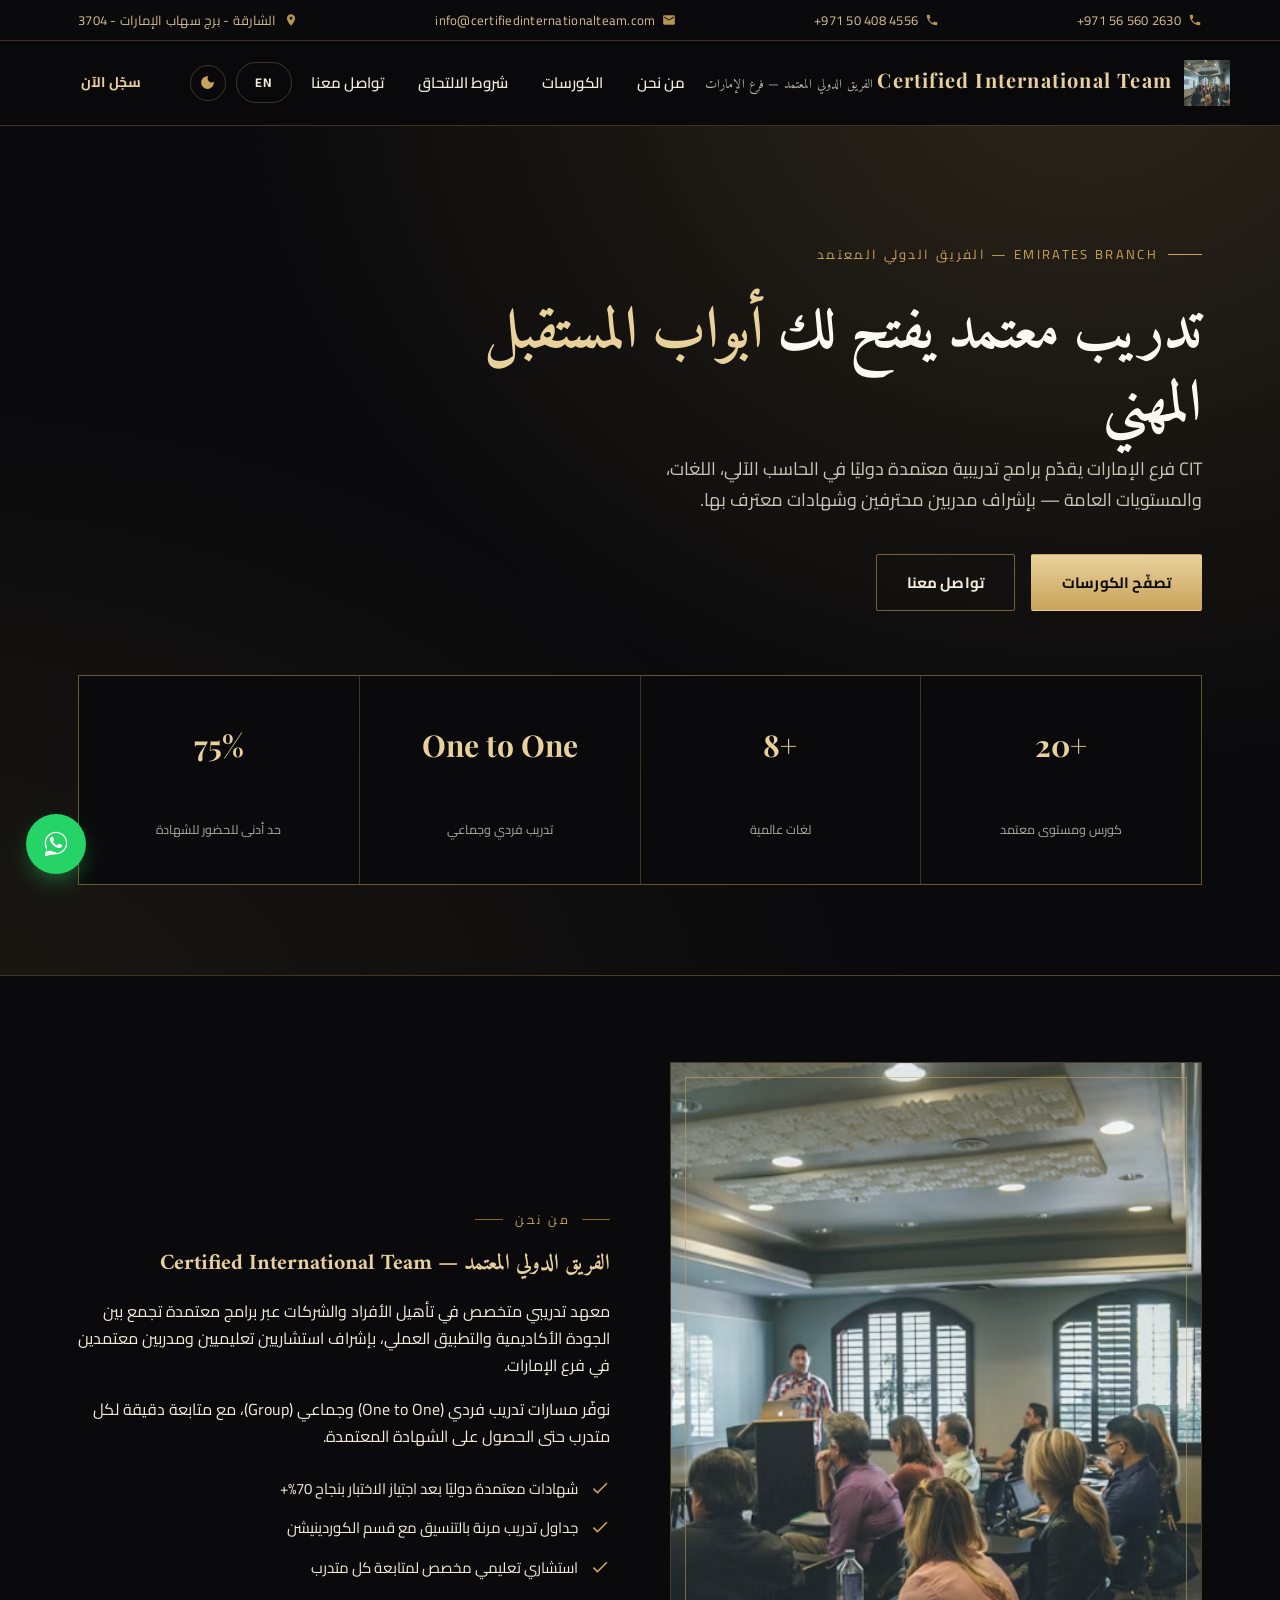
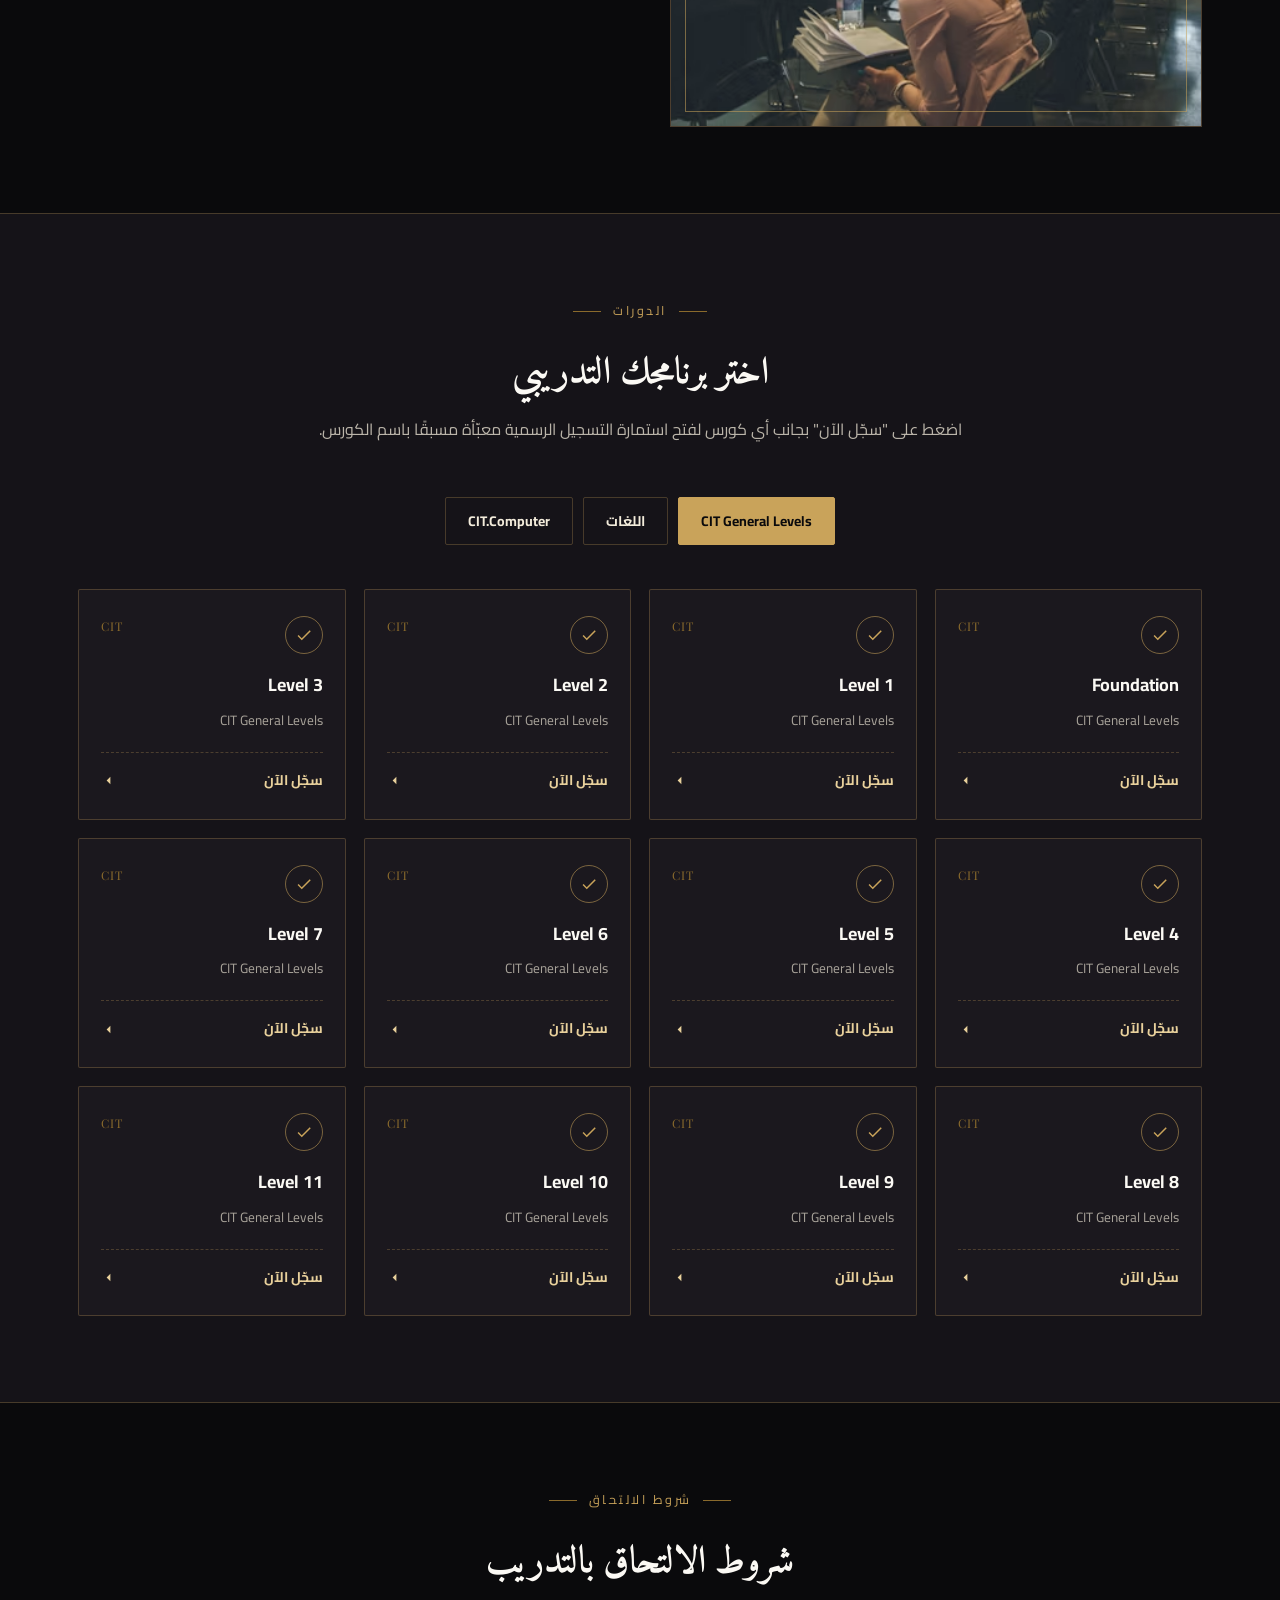
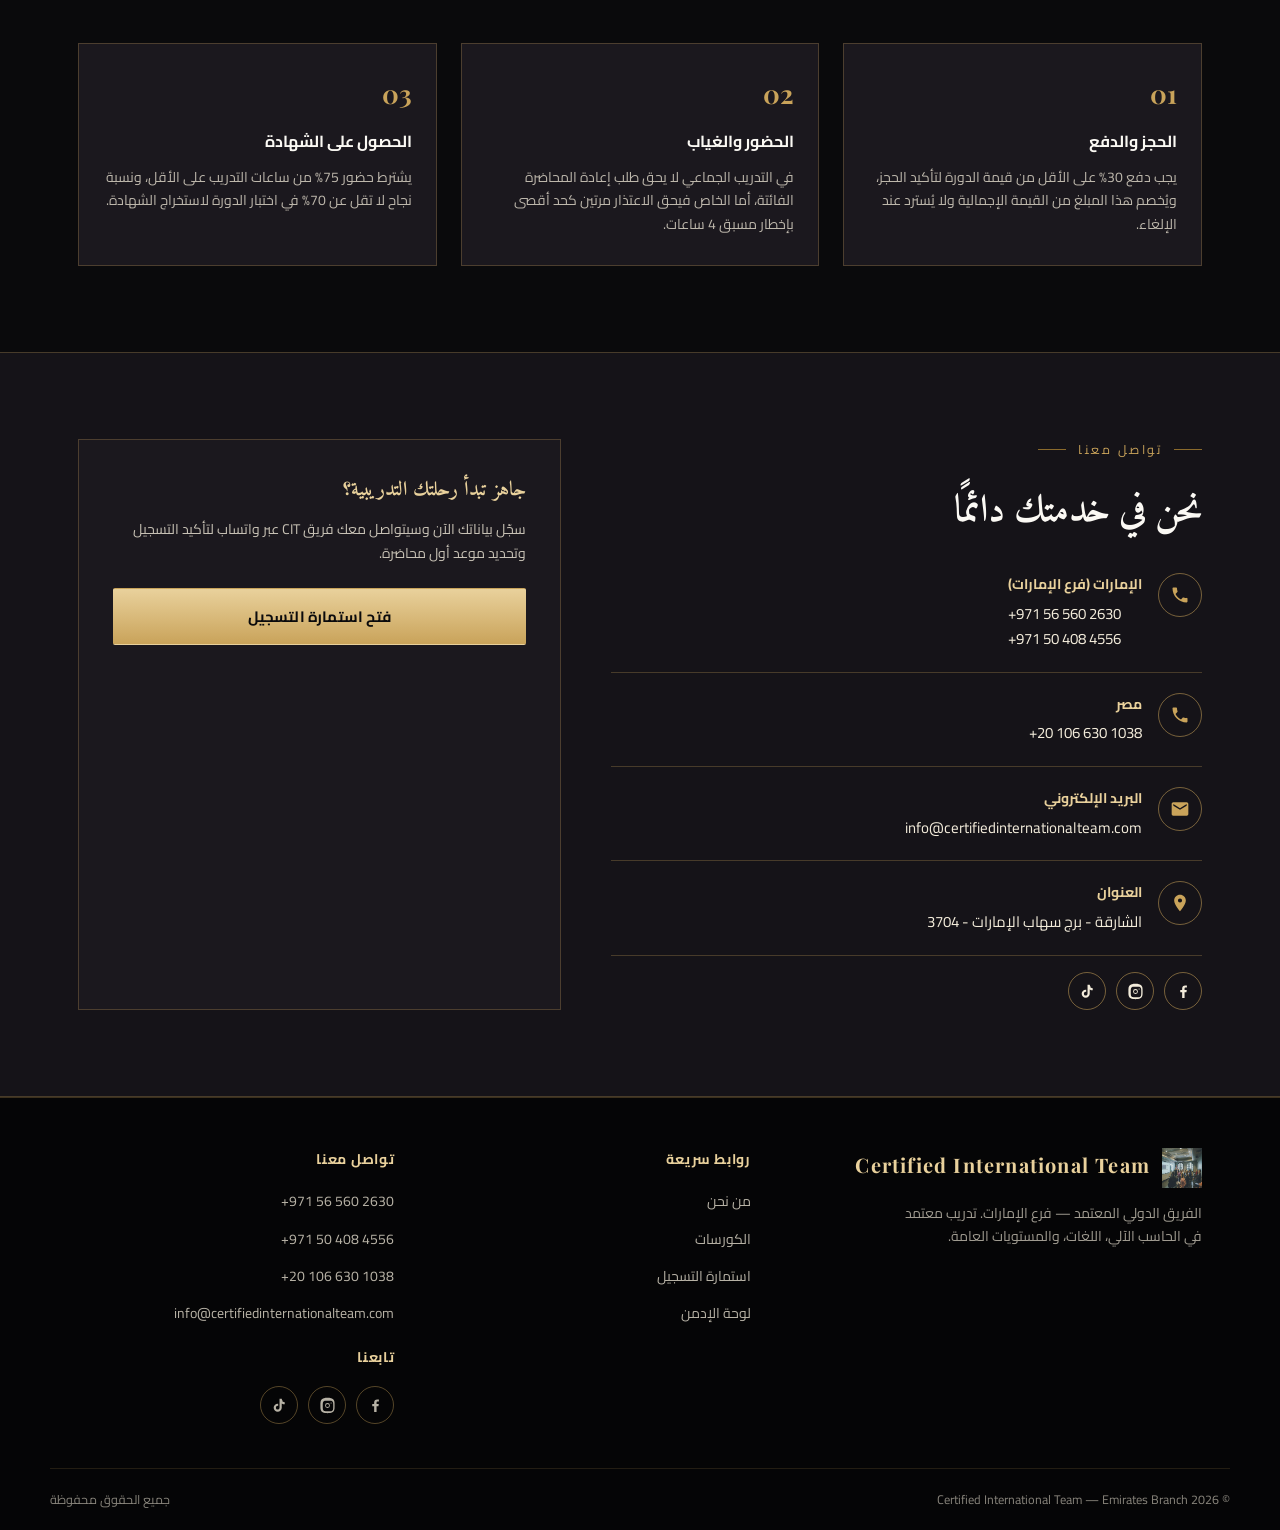
==== commit a80aed68: "Update print statement from 'Hello' to 'Goodbye'" ====
--- a/index.html
+++ b/index.html
@@ -1,705 +1,276 @@
-@import url('https://fonts.googleapis.com/css2?family=Cairo:wght@300;400;500;600;700;800;900&family=Amiri:ital,wght@0,400;0,700;1,400&family=Playfair+Display:ital,wght@0,600;0,700;1,500&display=swap');
-
-:root{
-  --cit-black:#0a0a0c;
-  --cit-charcoal:#151318;
-  --cit-panel:#1b181e;
-  --cit-panel-2:#211d24;
-  --cit-gold:#c9a35a;
-  --cit-gold-light:#e9d19c;
-  --cit-gold-deep:#8a6a2c;
-  --cit-cream:#f3ecdb;
-  --cit-white:#fbf9f4;
-  --cit-line: rgba(201,163,90,.28);
-  --cit-line-strong: rgba(201,163,90,.55);
-  --shadow-gold: 0 0 0 1px var(--cit-line), 0 18px 40px -20px rgba(0,0,0,.7);
-  --radius: 4px;
-}
-
-/* ---------- Light theme (data-theme="light" on <html>) ---------- */
-html[data-theme="light"]{
-  --cit-black:#faf7f0;
-  --cit-charcoal:#f1ead9;
-  --cit-panel:#ffffff;
-  --cit-panel-2:#f6f0e3;
-  --cit-gold:#a9822f;
-  --cit-gold-light:#8a6a2c;
-  --cit-gold-deep:#c9a35a;
-  --cit-cream:#3a3428;
-  --cit-white:#171310;
-  --cit-line: rgba(169,130,47,.28);
-  --cit-line-strong: rgba(169,130,47,.5);
-  --shadow-gold: 0 0 0 1px var(--cit-line), 0 18px 40px -20px rgba(80,60,10,.18);
-}
-html[data-theme="light"] .brand-text .en,
-html[data-theme="light"] .fc-title,
-html[data-theme="light"] .form-card-head .fc-title{color:var(--cit-gold-light);}
-html[data-theme="light"] header.site-header{background:rgba(250,247,240,.9);}
-html[data-theme="light"] .about-media img{filter:grayscale(5%) contrast(1.02);}
-html[data-theme="light"] .btn-primary{color:#fff;}
-html[data-theme="light"] ::selection{background:var(--cit-gold);color:#fff;}
-
-*{box-sizing:border-box;}
-html{scroll-behavior:smooth;}
-body{
-  margin:0;
-  background:var(--cit-black);
-  color:var(--cit-white);
-  font-family:'Cairo', 'Segoe UI', sans-serif;
-  direction:rtl;
-  line-height:1.7;
-  -webkit-font-smoothing:antialiased;
-  transition:background-color .35s ease, color .35s ease;
-}
-[dir="ltr"], .ltr{direction:ltr;}
-a{color:inherit;text-decoration:none;}
-img{max-width:100%;display:block;}
-button{font-family:inherit;cursor:pointer;}
-::selection{background:var(--cit-gold);color:var(--cit-black);}
-.topbar,header.site-header,.form-card,.course-card,.req-card,.contact-panel,
-.admin-login,.astat,.admin-table-wrap,.modal-box,.check-item,.radio-item,
-.sign-pad-wrap,.f-field input,.f-field textarea,.admin-login input,.terms-box,
-.agree-row,footer.site-footer{
-  transition:background-color .3s ease, border-color .3s ease, color .3s ease;
-}
-
-.container{
-  max-width:1180px;
-  margin:0 auto;
-  padding:0 28px;
-}
-
-/* ---------- Seal / signature motif ---------- */
-.seal{
-  display:inline-block;
-  width:1em;height:1em;
-  vertical-align:middle;
-}
-.bg-seals{
-  position:absolute;
-  inset:0;
-  overflow:hidden;
-  pointer-events:none;
-  z-index:0;
-}
-.bg-seals svg{position:absolute;opacity:.5;}
-
-/* ---------- Top bar ---------- */
-.topbar{
-  background:var(--cit-black);
-  border-bottom:1px solid var(--cit-line);
-  font-size:13px;
-  color:var(--cit-gold-light);
-  letter-spacing:.02em;
-}
-.topbar .container{
-  display:flex;
-  justify-content:space-between;
-  align-items:center;
-  padding-top:9px;
-  padding-bottom:9px;
-  flex-wrap:wrap;
-  gap:8px;
-}
-.topbar .tb-item{display:flex;align-items:center;gap:7px;opacity:.9;}
-.topbar .tb-item svg{width:14px;height:14px;fill:var(--cit-gold);}
-
-/* ---------- Header / nav ---------- */
-header.site-header{
-  position:sticky; top:0; z-index:50;
-  background:rgba(10,10,12,.86);
-  backdrop-filter:blur(10px);
-  border-bottom:1px solid var(--cit-line);
-}
-.nav-row{
-  display:flex;
-  align-items:center;
-  justify-content:space-between;
-  padding:14px 0;
-  gap:12px;
-  flex-wrap:wrap;
-}
-.brand{
-  display:flex; align-items:center; gap:12px;
-}
-.brand-mark{
-  width:46px;height:46px;flex-shrink:0;
-  border-radius:50%;object-fit:cover;
-  border:1.5px solid #c9a35a;background:#0d0d0d;
-}
-.brand-text .en{
-  font-family:'Playfair Display', serif;
-  font-weight:700;
-  font-size:20px;
-  letter-spacing:.06em;
-  color:var(--cit-gold-light);
-  line-height:1.1;
-}
-.brand-text .ar{
-  font-family:'Amiri', serif;
-  font-size:13px;
-  color:var(--cit-cream);
-  opacity:.75;
-  letter-spacing:.01em;
-}
-nav.main-nav ul{
-  display:flex; gap:30px; list-style:none; margin:0; padding:0;
-}
-nav.main-nav a{
-  font-size:15px; font-weight:600; color:var(--cit-cream);
-  position:relative; padding:6px 2px; transition:color .2s;
-}
-nav.main-nav a:hover{color:var(--cit-gold-light);}
-nav.main-nav a::after{
-  content:'';
-  position:absolute; inset-inline-end:0; bottom:0; height:1px; width:0;
-  background:var(--cit-gold);
-  transition:width .25s ease;
-}
-nav.main-nav a:hover::after{width:100%;}
-.nav-cta{
-  border:1px solid var(--cit-gold);
-  color:var(--cit-gold-light) !important;
-  padding:9px 20px;
-  border-radius:2px;
-  font-size:14px !important;
-  font-weight:700 !important;
-}
-.nav-cta:hover{background:var(--cit-gold);color:var(--cit-black) !important;}
-.hamburger{display:none;background:none;border:0;padding:6px;}
-.hamburger span{display:block;width:24px;height:2px;background:var(--cit-gold);margin:5px 0;transition:transform .25s ease, opacity .25s ease;}
-.hamburger.open span:nth-child(1){transform:translateY(7px) rotate(45deg);}
-.hamburger.open span:nth-child(2){opacity:0;}
-.hamburger.open span:nth-child(3){transform:translateY(-7px) rotate(-45deg);}
-
-/* ---------- Hero ---------- */
-.hero{
-  position:relative;
-  padding:110px 0 90px;
-  overflow:hidden;
-  background:
-    radial-gradient(ellipse at 85% -10%, rgba(201,163,90,.18), transparent 55%),
-    radial-gradient(ellipse at -10% 110%, rgba(201,163,90,.10), transparent 50%),
-    var(--cit-black);
-  border-bottom:1px solid var(--cit-line);
-}
-.hero .container{position:relative;z-index:2;}
-.hero-eyebrow{
-  display:inline-flex;align-items:center;gap:10px;
-  font-size:13px;letter-spacing:.18em;
-  color:var(--cit-gold);
-  text-transform:uppercase;
-  margin-bottom:22px;
-}
-.hero-eyebrow::before{content:'';width:34px;height:1px;background:var(--cit-gold);}
-h1.hero-title{
-  font-family:'Playfair Display','Amiri',serif;
-  font-weight:700;
-  font-size:clamp(34px,5vw,58px);
-  line-height:1.25;
-  margin:0 0 22px;
-  color:var(--cit-white);
-  max-width:820px;
-}
-h1.hero-title em{
-  font-style:normal;
-  color:var(--cit-gold-light);
-}
-.hero-sub{
-  font-size:18px;
-  color:var(--cit-cream);
-  opacity:.82;
-  max-width:620px;
-  margin:0 0 38px;
-}
-.hero-actions{display:flex;gap:16px;flex-wrap:wrap;}
-.btn{
-  display:inline-flex;align-items:center;gap:10px;
-  padding:15px 30px;
-  font-size:15px; font-weight:700;
-  border-radius:2px;
-  border:1px solid transparent;
-  transition:all .22s ease;
-  letter-spacing:.01em;
-}
-.btn-primary{
-  background:linear-gradient(180deg,var(--cit-gold-light),var(--cit-gold));
-  color:var(--cit-black);
-}
-.btn-primary:hover{transform:translateY(-2px);box-shadow:0 14px 30px -12px rgba(201,163,90,.55);}
-.btn-outline{
-  border-color:var(--cit-line-strong);
-  color:var(--cit-cream);
-}
-.btn-outline:hover{border-color:var(--cit-gold);color:var(--cit-gold-light);}
-.btn-sm{padding:10px 18px;font-size:13px;}
-.btn-block{width:100%;justify-content:center;}
-
-.hero-stats{
-  display:grid;
-  grid-template-columns:repeat(4,1fr);
-  gap:1px;
-  background:var(--cit-line);
-  margin-top:64px;
-  border:1px solid var(--cit-line);
-}
-.hero-stats div{
-  background:var(--cit-black);
-  padding:22px 18px;
-  text-align:center;
-}
-.hero-stats .num{
-  font-family:'Playfair Display',serif;
-  font-size:30px;color:var(--cit-gold-light);font-weight:700;
-}
-.hero-stats .lbl{font-size:12.5px;color:var(--cit-cream);opacity:.7;margin-top:4px;}
-
-/* ---------- Section shells ---------- */
-section{padding:86px 0;position:relative;}
-.section-alt{background:var(--cit-charcoal);border-top:1px solid var(--cit-line);border-bottom:1px solid var(--cit-line);}
-.section-head{text-align:center;max-width:680px;margin:0 auto 54px;}
-.section-eyebrow{
-  font-size:12.5px;letter-spacing:.2em;text-transform:uppercase;
-  color:var(--cit-gold);margin-bottom:14px;display:flex;align-items:center;justify-content:center;gap:12px;
-}
-.section-eyebrow::before,.section-eyebrow::after{content:'';width:28px;height:1px;background:var(--cit-gold-deep);}
-h2.section-title{
-  font-family:'Playfair Display','Amiri',serif;
-  font-size:clamp(26px,3.4vw,38px);
-  margin:0 0 14px;color:var(--cit-white);font-weight:700;
-}
-.section-desc{color:var(--cit-cream);opacity:.75;font-size:16px;}
-
-/* ---------- About ---------- */
-.about-grid{
-  display:grid;grid-template-columns:1fr 1fr;gap:60px;align-items:center;
-}
-.about-media{
-  position:relative;
-  aspect-ratio:4/5;
-  border:1px solid var(--cit-line);
-  background:var(--cit-panel);
-  overflow:hidden;
-}
-.about-media img{width:100%;height:100%;object-fit:cover;filter:grayscale(15%) contrast(1.05);}
-.about-media .frame{
-  position:absolute;inset:14px;border:1px solid var(--cit-line-strong);pointer-events:none;
-}
-.about-copy h3{
-  font-family:'Amiri',serif;font-size:22px;color:var(--cit-gold-light);margin:0 0 16px;font-weight:700;
-}
-.about-copy p{color:var(--cit-cream);opacity:.85;margin:0 0 16px;}
-.about-list{list-style:none;padding:0;margin:26px 0 0;display:grid;gap:14px;}
-.about-list li{display:flex;gap:12px;align-items:flex-start;font-size:15px;color:var(--cit-cream);}
-.about-list svg{width:20px;height:20px;flex-shrink:0;fill:var(--cit-gold);margin-top:2px;}
-
-/* ---------- Course groups / cards ---------- */
-.course-tabs{
-  display:flex;justify-content:center;gap:10px;margin-bottom:44px;flex-wrap:wrap;
-}
-.course-tab{
-  padding:10px 22px;font-size:14px;font-weight:700;
-  border:1px solid var(--cit-line);color:var(--cit-cream);
-  background:transparent;border-radius:2px;transition:all .2s;
-}
-.course-tab.active,.course-tab:hover{
-  background:var(--cit-gold);border-color:var(--cit-gold);color:var(--cit-black);
-}
-.course-group{display:none;}
-.course-group.active{display:block;animation:fadein .35s ease;}
-@keyframes fadein{from{opacity:0;transform:translateY(6px);}to{opacity:1;transform:none;}}
-.course-grid{
-  display:grid;grid-template-columns:repeat(auto-fill,minmax(250px,1fr));gap:18px;
-}
-.course-card{
-  background:var(--cit-panel);
-  border:1px solid var(--cit-line);
-  padding:26px 22px;
-  border-radius:2px;
-  position:relative;
-  transition:border-color .2s, transform .2s;
-}
-.course-card:hover{border-color:var(--cit-gold);transform:translateY(-3px);}
-.course-card .cc-top{display:flex;justify-content:space-between;align-items:flex-start;margin-bottom:16px;}
-.course-card .cc-icon{
-  width:38px;height:38px;border:1px solid var(--cit-line-strong);
-  display:flex;align-items:center;justify-content:center;border-radius:50%;
-  flex-shrink:0;
-}
-.course-card .cc-icon svg{width:18px;height:18px;fill:var(--cit-gold);}
-.course-card .cc-code{
-  font-family:'Playfair Display',serif;font-size:12px;letter-spacing:.1em;
-  color:var(--cit-gold-deep);text-transform:uppercase;
-}
-.course-card h4{
-  margin:0 0 8px;font-size:18px;color:var(--cit-white);font-weight:700;
-}
-.course-card p.cc-sub{
-  margin:0 0 20px;font-size:13.5px;color:var(--cit-cream);opacity:.65;min-height:20px;
-}
-.course-card .cc-register{
-  display:flex;align-items:center;justify-content:space-between;
-  border-top:1px dashed var(--cit-line);padding-top:16px;
-  font-size:14px;font-weight:700;color:var(--cit-gold-light);
-}
-.course-card .cc-register svg{width:15px;height:15px;fill:currentColor;transform:scaleX(-1);}
-[dir="ltr"] .course-card .cc-register svg{transform:none;}
-
-/* ---------- Requirements / process ---------- */
-.req-grid{display:grid;grid-template-columns:repeat(3,1fr);gap:24px;}
-.req-card{
-  background:var(--cit-panel);border:1px solid var(--cit-line);padding:28px 24px;
-}
-.req-card .req-num{
-  font-family:'Playfair Display',serif;color:var(--cit-gold);font-size:26px;font-weight:700;margin-bottom:12px;
-}
-.req-card h4{margin:0 0 10px;font-size:16px;color:var(--cit-white);}
-.req-card p{margin:0;font-size:14px;color:var(--cit-cream);opacity:.75;}
-
-/* ---------- Contact ---------- */
-.contact-grid{display:grid;grid-template-columns:1.1fr .9fr;gap:50px;}
-.contact-item{
-  display:flex;gap:16px;padding:20px 0;border-bottom:1px solid var(--cit-line);
-}
-.contact-item:last-child{border-bottom:0;}
-.contact-item .ci-icon{
-  width:44px;height:44px;border:1px solid var(--cit-line-strong);border-radius:50%;
-  display:flex;align-items:center;justify-content:center;flex-shrink:0;
-}
-.contact-item .ci-icon svg{width:20px;height:20px;fill:var(--cit-gold);}
-.contact-item h5{margin:0 0 4px;font-size:14px;color:var(--cit-gold-light);}
-.contact-item p{margin:0;color:var(--cit-cream);font-size:15px;}
-.contact-panel{
-  background:var(--cit-panel);border:1px solid var(--cit-line);padding:34px;
-}
-.contact-panel h3{font-family:'Amiri',serif;color:var(--cit-gold-light);margin:0 0 10px;font-size:20px;}
-.contact-panel p{color:var(--cit-cream);opacity:.8;font-size:14px;margin:0 0 22px;}
-
-/* ---------- Footer ---------- */
-footer.site-footer{
-  background:#050506;border-top:1px solid var(--cit-line);padding:50px 0 0;
-}
-.footer-top{
-  display:grid;grid-template-columns:1.3fr 1fr 1fr;gap:40px;padding-bottom:44px;
-}
-.footer-brand p{color:var(--cit-cream);opacity:.65;font-size:14px;margin:14px 0 0;max-width:300px;}
-.footer-col h5{color:var(--cit-gold-light);font-size:14px;margin:0 0 16px;letter-spacing:.05em;}
-.footer-col ul{list-style:none;padding:0;margin:0;display:grid;gap:10px;}
-.footer-col a{color:var(--cit-cream);opacity:.75;font-size:14px;}
-.footer-col a:hover{color:var(--cit-gold-light);opacity:1;}
-.footer-bottom{
-  border-top:1px solid var(--cit-line);padding:20px 0;
-  display:flex;justify-content:space-between;align-items:center;flex-wrap:wrap;gap:10px;
-  font-size:12.5px;color:var(--cit-cream);opacity:.55;
-}
-
-/* ---------- FORM PAGE ---------- */
-.form-shell{padding:60px 0 100px;}
-.form-header{
-  text-align:center;margin-bottom:40px;
-}
-.form-header .fh-eyebrow{color:var(--cit-gold);font-size:13px;letter-spacing:.15em;text-transform:uppercase;margin-bottom:10px;}
-.form-header h1{font-family:'Playfair Display','Amiri',serif;font-size:clamp(26px,4vw,36px);margin:0 0 8px;}
-.form-header p{color:var(--cit-cream);opacity:.7;font-size:14px;}
-
-.selected-course-banner{
-  max-width:840px;margin:0 auto 34px;
-  border:1px solid var(--cit-gold);background:rgba(201,163,90,.08);
-  padding:16px 22px;display:flex;align-items:center;gap:14px;
-}
-.selected-course-banner svg{width:22px;height:22px;fill:var(--cit-gold);flex-shrink:0;}
-.selected-course-banner strong{color:var(--cit-gold-light);}
-
-.form-card{
-  max-width:840px;margin:0 auto;
-  background:var(--cit-panel);
-  border:1px solid var(--cit-line);
-}
-.form-card-head{
-  background:var(--cit-black);
-  padding:20px 34px;
-  border-bottom:1px solid var(--cit-line);
-  display:flex;justify-content:space-between;align-items:center;
-}
-.form-card-head .fc-mark{width:32px;height:32px;border-radius:50%;object-fit:cover;border:1.5px solid #c9a35a;background:#0d0d0d;}
-.form-card-head .fc-title{font-family:'Playfair Display',serif;color:var(--cit-gold-light);font-size:15px;letter-spacing:.05em;}
-.form-body{padding:36px;}
-
-.f-section{margin-bottom:38px;}
-.f-section:last-child{margin-bottom:0;}
-.f-section-title{
-  display:flex;align-items:center;gap:14px;
-  font-size:15px;font-weight:800;color:var(--cit-white);
-  margin-bottom:20px;padding-bottom:12px;border-bottom:1px solid var(--cit-line);
-}
-.f-section-title .ar-small{font-family:'Amiri',serif;color:var(--cit-gold-light);font-weight:400;font-size:14px;}
-.f-section-title::before{
-  content:'';width:8px;height:8px;background:var(--cit-gold);transform:rotate(45deg);flex-shrink:0;
-}
-
-.f-grid{display:grid;grid-template-columns:1fr 1fr;gap:20px 24px;}
-.f-field{display:flex;flex-direction:column;gap:7px;}
-.f-field.full{grid-column:1/-1;}
-.f-label{
-  font-size:13px;font-weight:700;color:var(--cit-cream);display:flex;justify-content:space-between;
-}
-.f-label .ar{font-family:'Amiri',serif;font-weight:400;color:var(--cit-gold-light);opacity:.85;font-size:13px;}
-.f-field input[type=text],
-.f-field input[type=email],
-.f-field input[type=tel],
-.f-field input[type=date],
-.f-field input[type=number],
-.f-field textarea{
-  background:var(--cit-black);
-  border:1px solid var(--cit-line);
-  border-bottom:1px dashed var(--cit-line-strong);
-  color:var(--cit-white);
-  padding:12px 14px;
-  font-family:inherit;font-size:14.5px;
-  border-radius:2px;
-  transition:border-color .2s;
-}
-.f-field textarea{resize:vertical;min-height:70px;}
-.f-field input:focus,.f-field textarea:focus{
-  outline:none;border-color:var(--cit-gold);
-}
-.f-field input::placeholder,.f-field textarea::placeholder{color:#5f5a52;}
-
-.check-grid{
-  display:grid;grid-template-columns:repeat(4,1fr);gap:12px 16px;
-}
-.check-grid.cols-3{grid-template-columns:repeat(3,1fr);}
-.check-item{
-  display:flex;align-items:center;gap:10px;
-  background:var(--cit-black);border:1px solid var(--cit-line);
-  padding:11px 14px;border-radius:2px;cursor:pointer;transition:all .18s;
-}
-.check-item:hover{border-color:var(--cit-line-strong);}
-.check-item input{accent-color:var(--cit-gold);width:16px;height:16px;flex-shrink:0;cursor:pointer;}
-.check-item span{font-size:13.5px;color:var(--cit-cream);}
-.check-item span small{display:block;font-family:'Amiri',serif;color:var(--cit-gold-light);opacity:.8;font-size:12.5px;}
-.check-item.checked{border-color:var(--cit-gold);background:rgba(201,163,90,.08);}
-
-.terms-box{
-  background:var(--cit-black);border:1px solid var(--cit-line);
-  padding:20px 22px;max-height:220px;overflow-y:auto;
-  font-size:13px;color:var(--cit-cream);opacity:.8;line-height:2;
-}
-.terms-box ul{margin:0;padding-inline-start:20px;}
-.terms-box li{margin-bottom:10px;}
-.agree-row{
-  display:flex;align-items:center;gap:12px;margin-top:18px;
-  padding:14px 16px;border:1px solid var(--cit-gold-deep);background:rgba(201,163,90,.06);
-}
-.agree-row input{width:18px;height:18px;accent-color:var(--cit-gold);flex-shrink:0;}
-.agree-row label{font-size:14px;color:var(--cit-cream);}
-
-.radio-row{display:flex;gap:14px;flex-wrap:wrap;}
-.radio-item{
-  display:flex;align-items:center;gap:8px;
-  border:1px solid var(--cit-line);padding:10px 18px;border-radius:2px;cursor:pointer;
-}
-.radio-item input{accent-color:var(--cit-gold);}
-.radio-item span{font-size:14px;color:var(--cit-cream);}
-
-.sign-pad-wrap{
-  border:1px solid var(--cit-line);background:var(--cit-black);position:relative;
-}
-.sign-pad-wrap canvas{width:100%;height:150px;display:block;cursor:crosshair;touch-action:none;}
-.sign-pad-hint{
-  position:absolute;bottom:8px;inset-inline-start:12px;font-size:11px;color:#5f5a52;pointer-events:none;
-}
-.sign-clear{margin-top:8px;font-size:12.5px;color:var(--cit-gold-light);background:none;border:none;text-decoration:underline;padding:0;}
-
-.form-submit-row{
-  margin-top:36px;display:flex;gap:14px;align-items:center;flex-wrap:wrap;
-}
-.form-note{font-size:12.5px;color:var(--cit-cream);opacity:.55;}
-.form-msg{
-  margin-top:16px;padding:14px 18px;border-radius:2px;font-size:14px;display:none;
-}
-.form-msg.show{display:block;}
-.form-msg.ok{background:rgba(60,160,90,.12);border:1px solid #3ca05a;color:#a4e3b9;}
-.form-msg.err{background:rgba(200,70,70,.12);border:1px solid #c84646;color:#f3b3b3;}
-
-/* ---------- ADMIN PAGE ---------- */
-.admin-shell{padding:50px 0 100px;min-height:70vh;}
-.admin-login{
-  max-width:400px;margin:60px auto;
-  background:var(--cit-panel);border:1px solid var(--cit-line);padding:40px 34px;text-align:center;
-}
-.admin-login .fc-mark{width:52px;height:52px;margin:0 auto 18px;border-radius:50%;object-fit:cover;border:1.5px solid #c9a35a;background:#0d0d0d;display:block;}
-.admin-login h2{font-family:'Playfair Display',serif;margin:0 0 6px;font-size:22px;}
-.admin-login p{color:var(--cit-cream);opacity:.65;font-size:13.5px;margin:0 0 26px;}
-.admin-login input{
-  width:100%;padding:13px 14px;background:var(--cit-black);border:1px solid var(--cit-line);
-  color:var(--cit-white);border-radius:2px;margin-bottom:14px;font-family:inherit;font-size:14px;
-}
-.admin-login .hint{margin-top:16px;font-size:11.5px;color:#7a7365;line-height:1.7;}
-
-.admin-topline{
-  display:flex;justify-content:space-between;align-items:center;margin-bottom:30px;flex-wrap:wrap;gap:14px;
-}
-.admin-topline h1{font-family:'Playfair Display',serif;font-size:26px;margin:0;}
-.admin-stats{display:flex;gap:14px;margin-bottom:30px;flex-wrap:wrap;}
-.astat{
-  background:var(--cit-panel);border:1px solid var(--cit-line);padding:18px 26px;min-width:140px;
-}
-.astat .n{font-family:'Playfair Display',serif;font-size:26px;color:var(--cit-gold-light);}
-.astat .l{font-size:12px;color:var(--cit-cream);opacity:.65;margin-top:2px;}
-
-.admin-table-wrap{
-  background:var(--cit-panel);border:1px solid var(--cit-line);overflow-x:auto;
-}
-table.admin-table{width:100%;border-collapse:collapse;min-width:820px;}
-.admin-table th{
-  text-align:right;font-size:12.5px;letter-spacing:.05em;text-transform:uppercase;
-  color:var(--cit-gold);padding:14px 18px;border-bottom:1px solid var(--cit-line);background:var(--cit-black);
-  white-space:nowrap;
-}
-.admin-table td{
-  padding:15px 18px;border-bottom:1px solid var(--cit-line);font-size:13.5px;color:var(--cit-cream);vertical-align:top;
-}
-.admin-table tr:last-child td{border-bottom:0;}
-.admin-table tr:hover td{background:rgba(201,163,90,.04);}
-.pill{
-  display:inline-block;padding:3px 10px;border:1px solid var(--cit-line-strong);border-radius:20px;
-  font-size:11.5px;color:var(--cit-gold-light);margin:2px 3px 0 0;
-}
-.row-actions{display:flex;gap:8px;flex-wrap:wrap;}
-.mini-btn{
-  border:1px solid var(--cit-line-strong);background:transparent;color:var(--cit-cream);
-  font-size:12px;padding:6px 12px;border-radius:2px;
-}
-.mini-btn.wa{border-color:#3ca05a;color:#a4e3b9;}
-.mini-btn.del{border-color:#c84646;color:#f3b3b3;}
-.mini-btn:hover{opacity:.8;}
-.empty-state{
-  text-align:center;padding:70px 20px;color:var(--cit-cream);opacity:.6;
-}
-.empty-state svg{width:44px;height:44px;fill:var(--cit-gold-deep);margin-bottom:14px;}
-
-/* modal */
-.modal-overlay{
-  position:fixed;inset:0;background:rgba(0,0,0,.72);display:none;align-items:center;justify-content:center;z-index:100;padding:20px;
-}
-.modal-overlay.show{display:flex;}
-.modal-box{
-  background:var(--cit-panel);border:1px solid var(--cit-gold);max-width:560px;width:100%;max-height:82vh;overflow-y:auto;
-}
-.modal-head{
-  padding:20px 26px;border-bottom:1px solid var(--cit-line);display:flex;justify-content:space-between;align-items:center;
-  position:sticky;top:0;background:var(--cit-panel);
-}
-.modal-head h3{margin:0;font-family:'Playfair Display',serif;font-size:18px;color:var(--cit-gold-light);}
-.modal-close{background:none;border:none;color:var(--cit-cream);font-size:22px;line-height:1;}
-.modal-body{padding:24px 26px;}
-.mrow{display:flex;justify-content:space-between;gap:16px;padding:10px 0;border-bottom:1px dashed var(--cit-line);font-size:13.5px;}
-.mrow span:first-child{color:var(--cit-cream);opacity:.6;}
-.mrow span:last-child{color:var(--cit-white);font-weight:600;text-align:end;}
-.msign{margin-top:16px;}
-.msign img{width:100%;border:1px solid var(--cit-line);background:#000;}
-
-/* ---------- Header utility controls (lang / theme) ---------- */
-.nav-controls{
-  display:flex;align-items:center;gap:10px;
-}
-.ctrl-btn{
-  display:flex;align-items:center;justify-content:center;gap:6px;
-  background:transparent;border:1px solid var(--cit-line);
-  color:var(--cit-cream);border-radius:20px;
-  padding:8px 10px;font-size:12.5px;font-weight:700;letter-spacing:.03em;
-  transition:all .2s ease;
-}
-.ctrl-btn:hover{border-color:var(--cit-gold);color:var(--cit-gold-light);transform:translateY(-1px);}
-.lang-btn{min-width:56px;justify-content:center;}
-.theme-btn{width:36px;height:36px;padding:0;border-radius:50%;}
-.theme-btn svg{width:17px;height:17px;fill:var(--cit-gold);transition:transform .4s ease;}
-.theme-btn:hover svg{transform:rotate(25deg);}
-.theme-btn .icon-sun{display:none;}
-html[data-theme="light"] .theme-btn .icon-moon{display:none;}
-html[data-theme="light"] .theme-btn .icon-sun{display:block;}
-
-/* ---------- Floating WhatsApp button ---------- */
-.wa-float{
-  position:fixed;
-  bottom:26px;
-  inset-inline-end:26px;
-  z-index:80;
-  width:60px;height:60px;
-  border-radius:50%;
-  background:#25D366;
-  display:flex;align-items:center;justify-content:center;
-  box-shadow:0 10px 26px -8px rgba(37,211,102,.65);
-  animation:waPop .5s ease .3s both, waPulse 2.6s ease-in-out 1.2s infinite;
-}
-.wa-float:hover{transform:scale(1.07);}
-.wa-float svg{width:30px;height:30px;fill:#fff;}
-@keyframes waPop{from{opacity:0;transform:scale(.4);}to{opacity:1;transform:scale(1);}}
-@keyframes waPulse{
-  0%,100%{box-shadow:0 10px 26px -8px rgba(37,211,102,.65),0 0 0 0 rgba(37,211,102,.45);}
-  50%{box-shadow:0 10px 26px -8px rgba(37,211,102,.65),0 0 0 14px rgba(37,211,102,0);}
-}
-
-/* ---------- Social buttons ---------- */
-.social-row{display:flex;gap:10px;margin-top:16px;flex-wrap:wrap;}
-.social-btn{
-  width:38px;height:38px;border-radius:50%;
-  border:1px solid var(--cit-line-strong);
-  display:flex;align-items:center;justify-content:center;
-  transition:all .22s ease;
-}
-.social-btn svg{width:17px;height:17px;fill:var(--cit-cream);transition:fill .22s ease;}
-.social-btn:hover{background:var(--cit-gold);border-color:var(--cit-gold);transform:translateY(-3px);}
-.social-btn:hover svg{fill:var(--cit-black);}
-.footer-col .social-row{margin-top:6px;}
-
-/* ---------- Micro animations ---------- */
-@keyframes floatY{0%,100%{transform:translateY(0);}50%{transform:translateY(-8px);}}
-.brand-mark{animation:floatY 6s ease-in-out infinite;}
-.btn{position:relative;overflow:hidden;}
-.btn::after{
-  content:'';position:absolute;inset:0;
-  background:radial-gradient(circle, rgba(255,255,255,.35) 0%, transparent 60%);
-  opacity:0;transform:scale(.4);transition:opacity .4s ease, transform .5s ease;
-}
-.btn:active::after{opacity:1;transform:scale(1.6);transition:0s;}
-.hero-stats div{transition:transform .25s ease, background-color .3s ease;}
-.hero-stats div:hover{transform:translateY(-4px);background:var(--cit-panel);}
-.contact-item .ci-icon,.social-btn{will-change:transform;}
-.reveal.stagger > *{opacity:0;transform:translateY(16px);transition:opacity .55s ease, transform .55s ease;}
-.reveal.stagger.in > *{opacity:1;transform:none;}
-.reveal.stagger.in > *:nth-child(1){transition-delay:.05s;}
-.reveal.stagger.in > *:nth-child(2){transition-delay:.15s;}
-.reveal.stagger.in > *:nth-child(3){transition-delay:.25s;}
-.reveal.stagger.in > *:nth-child(4){transition-delay:.35s;}
-
-/* ---------- Utilities / responsive ---------- */
-.reveal{opacity:0;transform:translateY(18px);transition:opacity .6s ease, transform .6s ease;}
-.reveal.in{opacity:1;transform:none;}
-
-@media(max-width:880px){
-  nav.main-nav{position:fixed;inset:64px 0 0 0;background:var(--cit-black);padding:30px 28px;
-    transform:translateY(-110%);transition:transform .3s ease;z-index:40;border-top:1px solid var(--cit-line);}
-  nav.main-nav.open{transform:translateY(0);}
-  nav.main-nav ul{flex-direction:column;gap:22px;}
-  .hamburger{display:block;}
-  .about-grid,.contact-grid{grid-template-columns:1fr;}
-  .hero-stats{grid-template-columns:repeat(2,1fr);}
-  .req-grid{grid-template-columns:1fr;}
-  .footer-top{grid-template-columns:1fr;gap:30px;}
-  .f-grid{grid-template-columns:1fr;}
-  .check-grid{grid-template-columns:repeat(2,1fr);}
-  .check-grid.cols-3{grid-template-columns:repeat(2,1fr);}
-  .admin-topline{flex-direction:column;align-items:flex-start;}
-  .wa-float{width:52px;height:52px;bottom:18px;inset-inline-end:18px;}
-  .wa-float svg{width:26px;height:26px;}
-  .lang-btn span.lang-full{display:none;}
-}
-@media(max-width:420px){
-  .nav-controls{gap:6px;}
-  .ctrl-btn{padding:7px 8px;font-size:11.5px;}
-}
-@media(prefers-reduced-motion:reduce){
-  *{animation:none !important;transition:none !important;}
-}
+<!DOCTYPE html>
+<html lang="ar" dir="rtl">
+<head>
+<meta charset="UTF-8">
+<meta name="viewport" content="width=device-width, initial-scale=1.0">
+<title>CIT | الفريق الدولي المعتمد — فرع الإمارات</title>
+<meta name="description" content="Certified International Team - CIT Emirates Branch. دورات تدريبية معتمدة في الحاسب الآلي واللغات والمستويات العامة.">
+<link rel="stylesheet" href="style.css">
+<link rel="icon" type="image/avif" href="1.avif">
+<link rel="apple-touch-icon" href="1.avif">
+<script>
+  /* Apply saved theme immediately to avoid a flash of the wrong theme */
+  (function(){
+    try{
+      var theme = localStorage.getItem('cit_theme') || 'dark';
+      document.documentElement.setAttribute('data-theme', theme);
+      var lang = localStorage.getItem('cit_lang') || 'ar';
+      document.documentElement.setAttribute('lang', lang === 'ar' ? 'ar' : 'en');
+      document.documentElement.setAttribute('dir', lang === 'ar' ? 'rtl' : 'ltr');
+    }catch(e){}
+  })();
+</script>
+</head>
+<body>
+
+<div class="topbar">
+  <div class="container">
+    <div class="tb-item">
+      <svg viewBox="0 0 24 24"><path d="M20 15.5c-1.2 0-2.4-.2-3.6-.6-.3-.1-.7 0-1 .2l-2.2 2.2c-2.8-1.4-5.1-3.7-6.6-6.6l2.2-2.2c.3-.3.4-.7.2-1-.4-1.1-.6-2.3-.6-3.6 0-.6-.4-1-1-1H4c-.6 0-1 .4-1 1 0 9.4 7.6 17 17 17 .6 0 1-.4 1-1v-3.5c0-.6-.4-1-1-1z"/></svg>
+      <span class="ltr">+971 56 560 2630</span>
+    </div>
+    <div class="tb-item">
+      <svg viewBox="0 0 24 24"><path d="M20 15.5c-1.2 0-2.4-.2-3.6-.6-.3-.1-.7 0-1 .2l-2.2 2.2c-2.8-1.4-5.1-3.7-6.6-6.6l2.2-2.2c.3-.3.4-.7.2-1-.4-1.1-.6-2.3-.6-3.6 0-.6-.4-1-1-1H4c-.6 0-1 .4-1 1 0 9.4 7.6 17 17 17 .6 0 1-.4 1-1v-3.5c0-.6-.4-1-1-1z"/></svg>
+      <span class="ltr">+971 50 408 4556</span>
+    </div>
+    <div class="tb-item">
+      <svg viewBox="0 0 24 24"><path d="M20 4H4c-1.1 0-2 .9-2 2v12c0 1.1.9 2 2 2h16c1.1 0 2-.9 2-2V6c0-1.1-.9-2-2-2zm0 4-8 5-8-5V6l8 5 8-5v2z"/></svg>
+      <span class="ltr">info@certifiedinternationalteam.com</span>
+    </div>
+    <div class="tb-item">
+      <svg viewBox="0 0 24 24"><path d="M12 2C8.1 2 5 5.1 5 9c0 5.2 7 13 7 13s7-7.8 7-13c0-3.9-3.1-7-7-7zm0 9.5A2.5 2.5 0 1 1 12 6.5a2.5 2.5 0 0 1 0 5z"/></svg>
+      <span data-i18n="topAddress">أبوظبي - شارع الكرامة</span>
+    </div>
+  </div>
+</div>
+
+<header class="site-header">
+  <div class="container nav-row">
+    <a href="index.html" class="brand">
+      <img src="1.avif" alt="CIT logo" class="brand-mark">
+      <span class="brand-text">
+        <span class="en">Certified International Team</span>
+        <span class="ar">الفريق الدولي المعتمد — فرع الإمارات</span>
+      </span>
+    </a>
+    <nav class="main-nav">
+      <ul>
+        <li><a href="#about" data-i18n="navAbout">من نحن</a></li>
+        <li><a href="#courses" data-i18n="navCourses">الكورسات</a></li>
+        <li><a href="#requirements" data-i18n="navRequirements">شروط الالتحاق</a></li>
+        <li><a href="#contact" data-i18n="navContact">تواصل معنا</a></li>
+      </ul>
+    </nav>
+    <div class="nav-controls">
+      <button class="ctrl-btn lang-btn" type="button" aria-label="Switch language">
+        <span class="lang-label">EN</span>
+      </button>
+      <button class="ctrl-btn theme-btn" type="button" aria-label="Toggle dark / light mode">
+        <svg class="icon-moon" viewBox="0 0 24 24"><path d="M12 3a9 9 0 1 0 9 9c0-.46-.04-.92-.1-1.36a5.4 5.4 0 0 1-7.54-7.54A9 9 0 0 0 12 3z"/></svg>
+        <svg class="icon-sun" viewBox="0 0 24 24"><path d="M12 4V2m0 20v-2M4.9 4.9 3.5 3.5m17 17-1.4-1.4M4 12H2m20 0h-2M4.9 19.1 3.5 20.5m17-17-1.4 1.4M12 7a5 5 0 1 0 0 10 5 5 0 0 0 0-10z"/></svg>
+      </button>
+    </div>
+    <a href="#courses" class="btn nav-cta" data-i18n="navRegister">سجّل الآن</a>
+    <button class="hamburger" aria-label="menu"><span></span><span></span><span></span></button>
+  </div>
+</header>
+
+<section class="hero">
+  <div class="container">
+    <div class="hero-eyebrow" data-i18n="heroEyebrow">Emirates Branch — الفريق الدولي المعتمد</div>
+    <h1 class="hero-title" data-i18n="heroTitle" data-i18n-html>تدريب معتمد يفتح لك <em>أبواب المستقبل</em> المهني</h1>
+    <p class="hero-sub" data-i18n="heroSub">
+      CIT فرع الإمارات يقدّم برامج تدريبية معتمدة دوليًا في الحاسب الآلي، اللغات، والمستويات العامة —
+      بإشراف مدربين محترفين وشهادات معترف بها.
+    </p>
+    <div class="hero-actions">
+      <a href="#courses" class="btn btn-primary" data-i18n="heroBrowse">تصفّح الكورسات</a>
+      <a href="#contact" class="btn btn-outline" data-i18n="heroContact">تواصل معنا</a>
+    </div>
+    <div class="hero-stats">
+      <div><div class="num">+20</div><div class="lbl" data-i18n="statCourses">كورس ومستوى معتمد</div></div>
+      <div><div class="num">+8</div><div class="lbl" data-i18n="statLangs">لغات عالمية</div></div>
+      <div><div class="num">One&nbsp;to&nbsp;One</div><div class="lbl" data-i18n="statOneToOne">تدريب فردي وجماعي</div></div>
+      <div><div class="num">75%</div><div class="lbl" data-i18n="statAttendance">حد أدنى للحضور للشهادة</div></div>
+    </div>
+  </div>
+</section>
+
+<section id="about">
+  <div class="container about-grid">
+    <div class="about-media reveal">
+      <img src="1.avif" alt="قاعة تدريب CIT" data-i18n-alt="aboutImgAlt">
+      <div class="frame"></div>
+    </div>
+    <div class="about-copy reveal stagger">
+      <div class="section-eyebrow" style="justify-content:flex-start;" data-i18n="aboutEyebrow">من نحن</div>
+      <h3 data-i18n="aboutTitle">الفريق الدولي المعتمد — Certified International Team</h3>
+      <p data-i18n="aboutP1">
+        معهد تدريبي متخصص في تأهيل الأفراد والشركات عبر برامج معتمدة تجمع بين الجودة الأكاديمية
+        والتطبيق العملي، بإشراف استشاريين تعليميين ومدربين معتمدين في فرع الإمارات.
+      </p>
+      <p data-i18n="aboutP2">
+        نوفّر مسارات تدريب فردي (One to One) وجماعي (Group)، مع متابعة دقيقة لكل متدرب حتى الحصول
+        على الشهادة المعتمدة.
+      </p>
+      <ul class="about-list">
+        <li><svg viewBox="0 0 24 24"><path d="M9 16.2 4.8 12l-1.4 1.4L9 19 21 7l-1.4-1.4z"/></svg> <span data-i18n="aboutLi1">شهادات معتمدة دوليًا بعد اجتياز الاختبار بنجاح 70%+</span></li>
+        <li><svg viewBox="0 0 24 24"><path d="M9 16.2 4.8 12l-1.4 1.4L9 19 21 7l-1.4-1.4z"/></svg> <span data-i18n="aboutLi2">جداول تدريب مرنة بالتنسيق مع قسم الكوردينيشن</span></li>
+        <li><svg viewBox="0 0 24 24"><path d="M9 16.2 4.8 12l-1.4 1.4L9 19 21 7l-1.4-1.4z"/></svg> <span data-i18n="aboutLi3">استشاري تعليمي مخصص لمتابعة كل متدرب</span></li>
+      </ul>
+    </div>
+  </div>
+</section>
+
+<section id="courses" class="section-alt">
+  <div class="container">
+    <div class="section-head reveal">
+      <div class="section-eyebrow" data-i18n="coursesEyebrow">الدورات</div>
+      <h2 class="section-title" data-i18n="coursesTitle">اختر برنامجك التدريبي</h2>
+      <p class="section-desc" data-i18n="coursesDesc">اضغط على "سجّل الآن" بجانب أي كورس لفتح استمارة التسجيل الرسمية معبّأة مسبقًا باسم الكورس.</p>
+    </div>
+
+    <div class="course-tabs reveal">
+      <button class="course-tab active" data-target="grp-levels">CIT General Levels</button>
+      <button class="course-tab" data-target="grp-languages" data-i18n="tabLanguages">اللغات</button>
+      <button class="course-tab" data-target="grp-computer">CIT.Computer</button>
+    </div>
+
+    <!-- General Levels -->
+    <div class="course-group active" id="grp-levels">
+      <div class="course-grid" id="levelsGrid"></div>
+    </div>
+
+    <!-- Languages -->
+    <div class="course-group" id="grp-languages">
+      <div class="course-grid" id="languagesGrid"></div>
+    </div>
+
+    <!-- Computer -->
+    <div class="course-group" id="grp-computer">
+      <div class="course-grid" id="computerGrid"></div>
+    </div>
+  </div>
+</section>
+
+<section id="requirements">
+  <div class="container">
+    <div class="section-head reveal">
+      <div class="section-eyebrow" data-i18n="reqEyebrow">شروط الالتحاق</div>
+      <h2 class="section-title" data-i18n="reqTitle">شروط الالتحاق بالتدريب</h2>
+    </div>
+    <div class="req-grid reveal stagger">
+      <div class="req-card">
+        <div class="req-num">01</div>
+        <h4 data-i18n="req1Title">الحجز والدفع</h4>
+        <p data-i18n="req1Desc">يجب دفع 30% على الأقل من قيمة الدورة لتأكيد الحجز، ويُخصم هذا المبلغ من القيمة الإجمالية ولا يُسترد عند الإلغاء.</p>
+      </div>
+      <div class="req-card">
+        <div class="req-num">02</div>
+        <h4 data-i18n="req2Title">الحضور والغياب</h4>
+        <p data-i18n="req2Desc">في التدريب الجماعي لا يحق طلب إعادة المحاضرة الفائتة، أما الخاص فيحق الاعتذار مرتين كحد أقصى بإخطار مسبق 4 ساعات.</p>
+      </div>
+      <div class="req-card">
+        <div class="req-num">03</div>
+        <h4 data-i18n="req3Title">الحصول على الشهادة</h4>
+        <p data-i18n="req3Desc">يشترط حضور 75% من ساعات التدريب على الأقل، ونسبة نجاح لا تقل عن 70% في اختبار الدورة لاستخراج الشهادة.</p>
+      </div>
+    </div>
+  </div>
+</section>
+
+<section id="contact" class="section-alt">
+  <div class="container contact-grid">
+    <div class="reveal">
+      <div class="section-eyebrow" style="justify-content:flex-start;" data-i18n="contactEyebrow">تواصل معنا</div>
+      <h2 class="section-title" data-i18n="contactTitle">نحن في خدمتك دائمًا</h2>
+      <div class="contact-item">
+        <div class="ci-icon"><svg viewBox="0 0 24 24"><path d="M20 15.5c-1.2 0-2.4-.2-3.6-.6-.3-.1-.7 0-1 .2l-2.2 2.2c-2.8-1.4-5.1-3.7-6.6-6.6l2.2-2.2c.3-.3.4-.7.2-1-.4-1.1-.6-2.3-.6-3.6 0-.6-.4-1-1-1H4c-.6 0-1 .4-1 1 0 9.4 7.6 17 17 17 .6 0 1-.4 1-1v-3.5c0-.6-.4-1-1-1z"/></svg></div>
+        <div><h5 data-i18n="contactUaeLabel">الإمارات (فرع الإمارات)</h5><p class="ltr">+971 56 560 2630</p><p class="ltr">+971 50 408 4556</p></div>
+      </div>
+      <div class="contact-item">
+        <div class="ci-icon"><svg viewBox="0 0 24 24"><path d="M20 15.5c-1.2 0-2.4-.2-3.6-.6-.3-.1-.7 0-1 .2l-2.2 2.2c-2.8-1.4-5.1-3.7-6.6-6.6l2.2-2.2c.3-.3.4-.7.2-1-.4-1.1-.6-2.3-.6-3.6 0-.6-.4-1-1-1H4c-.6 0-1 .4-1 1 0 9.4 7.6 17 17 17 .6 0 1-.4 1-1v-3.5c0-.6-.4-1-1-1z"/></svg></div>
+        <div><h5 data-i18n="contactEgLabel">مصر</h5><p class="ltr">+20 106 630 1038</p></div>
+      </div>
+      <div class="contact-item">
+        <div class="ci-icon"><svg viewBox="0 0 24 24"><path d="M20 4H4c-1.1 0-2 .9-2 2v12c0 1.1.9 2 2 2h16c1.1 0 2-.9 2-2V6c0-1.1-.9-2-2-2zm0 4-8 5-8-5V6l8 5 8-5v2z"/></svg></div>
+        <div><h5 data-i18n="contactEmailLabel">البريد الإلكتروني</h5><p class="ltr">info@certifiedinternationalteam.com</p></div>
+      </div>
+      <div class="contact-item">
+        <div class="ci-icon"><svg viewBox="0 0 24 24"><path d="M12 2C8.1 2 5 5.1 5 9c0 5.2 7 13 7 13s7-7.8 7-13c0-3.9-3.1-7-7-7zm0 9.5A2.5 2.5 0 1 1 12 6.5a2.5 2.5 0 0 1 0 5z"/></svg></div>
+        <div><h5 data-i18n="contactAddressLabel">العنوان</h5><p data-i18n="topAddress">أبوظبي - شارع الكرامة</p></div>
+      </div>
+      <div class="social-row">
+        <a class="social-btn" href="https://www.facebook.com/certifiedInternationalteam.net?locale=ar_AR" target="_blank" rel="noopener" aria-label="Facebook">
+          <svg viewBox="0 0 24 24"><path d="M13.5 21v-8h2.7l.4-3.1h-3.1V8c0-.9.3-1.5 1.6-1.5h1.7V3.6C16.5 3.5 15.5 3.4 14.3 3.4c-2.5 0-4.2 1.5-4.2 4.3v2.2H7.4v3.1h2.7v8h3.4z"/></svg>
+        </a>
+        <a class="social-btn" href="https://www.instagram.com/citinternational2023?igsh=cjhwNzh3dGcyb3Q3" target="_blank" rel="noopener" aria-label="Instagram">
+          <svg viewBox="0 0 24 24"><path d="M12 8.6a3.4 3.4 0 1 0 0 6.8 3.4 3.4 0 0 0 0-6.8zm0 5.6a2.2 2.2 0 1 1 0-4.4 2.2 2.2 0 0 1 0 4.4zM17.9 8.4a.8.8 0 1 1-1.6 0 .8.8 0 0 1 1.6 0zM21.9 7.6c-.1-1.1-.3-1.9-.7-2.6a5.2 5.2 0 0 0-3-3c-.7-.4-1.5-.6-2.6-.7C14.5 1.2 14.1 1.2 12 1.2s-2.5 0-3.6.1c-1.1.1-1.9.3-2.6.7a5.2 5.2 0 0 0-3 3c-.4.7-.6 1.5-.7 2.6C2 8.7 2 9.1 2 12s0 3.3.1 4.4c.1 1.1.3 1.9.7 2.6a5.2 5.2 0 0 0 3 3c.7.4 1.5.6 2.6.7 1.1.1 1.5.1 3.6.1s2.5 0 3.6-.1c1.1-.1 1.9-.3 2.6-.7a5.2 5.2 0 0 0 3-3c.4-.7.6-1.5.7-2.6.1-1.1.1-1.5.1-4.4s0-3.3-.1-4.4zM20 16.2c0 1-.2 1.5-.3 1.9-.3.7-.9 1.3-1.6 1.6-.4.1-.9.3-1.9.3-1.1.1-1.4.1-3.5.1s-2.5 0-3.5-.1c-1-.1-1.5-.2-1.9-.3-.7-.3-1.3-.9-1.6-1.6-.1-.4-.3-.9-.3-1.9-.1-1.1-.1-1.4-.1-3.5s0-2.5.1-3.5c0-1 .2-1.5.3-1.9.3-.7.9-1.3 1.6-1.6.4-.1.9-.3 1.9-.3 1.1-.1 1.4-.1 3.5-.1s2.5 0 3.5.1c1 .1 1.5.2 1.9.3.7.3 1.3.9 1.6 1.6.1.4.3.9.3 1.9.1 1.1.1 1.4.1 3.5s0 2.5-.1 3.5z"/></svg>
+        </a>
+        <a class="social-btn" href="#" target="_blank" rel="noopener" aria-label="TikTok">
+          <svg viewBox="0 0 24 24"><path d="M16.6 5.82c-.9-.79-1.44-1.94-1.44-3.22h-3.1v12.4c0 1.44-1.16 2.6-2.6 2.6a2.6 2.6 0 0 1 0-5.2c.24 0 .48.03.7.1V9.4a5.7 5.7 0 0 0-.7-.04c-3.15 0-5.7 2.55-5.7 5.7s2.55 5.7 5.7 5.7 5.7-2.55 5.7-5.7V9.01c1.19.85 2.65 1.35 4.22 1.35V7.3c-1.03 0-1.99-.34-2.78-.9a4.28 4.28 0 0 1-.9-.58z"/></svg>
+        </a>
+      </div>
+    </div>
+    <div class="contact-panel reveal">
+      <h3 data-i18n="contactPanelTitle">جاهز تبدأ رحلتك التدريبية؟</h3>
+      <p data-i18n="contactPanelDesc">سجّل بياناتك الآن وسيتواصل معك فريق CIT عبر واتساب لتأكيد التسجيل وتحديد موعد أول محاضرة.</p>
+      <a href="form.html" class="btn btn-primary btn-block" data-i18n="contactPanelBtn">فتح استمارة التسجيل</a>
+    </div>
+  </div>
+</section>
+
+<footer class="site-footer">
+  <div class="container footer-top">
+    <div class="footer-brand">
+      <div class="brand">
+        <img src="1.avif" alt="CIT logo" class="brand-mark" style="width:40px;height:40px;">
+        <span class="brand-text"><span class="en">Certified International Team</span></span>
+      </div>
+      <p data-i18n="footerBrandDesc">الفريق الدولي المعتمد — فرع الإمارات. تدريب معتمد في الحاسب الآلي، اللغات، والمستويات العامة.</p>
+    </div>
+    <div class="footer-col">
+      <h5 data-i18n="footerQuickLinks">روابط سريعة</h5>
+      <ul>
+        <li><a href="#about" data-i18n="navAbout">من نحن</a></li>
+        <li><a href="#courses" data-i18n="navCourses">الكورسات</a></li>
+        <li><a href="form.html" data-i18n="footerRegForm">استمارة التسجيل</a></li>
+        <li><a href="admin.html" data-i18n="footerAdminPanel">لوحة الإدمن</a></li>
+      </ul>
+    </div>
+    <div class="footer-col">
+      <h5 data-i18n="footerContact">تواصل معنا</h5>
+      <ul>
+        <li class="ltr"><a href="https://wa.me/971565602630" target="_blank">+971 56 560 2630</a></li>
+        <li class="ltr"><a href="https://wa.me/971504084556" target="_blank">+971 50 408 4556</a></li>
+        <li class="ltr"><a href="https://wa.me/201066301038" target="_blank">+20 106 630 1038</a></li>
+        <li><a href="mailto:info@certifiedinternationalteam.com">info@certifiedinternationalteam.com</a></li>
+      </ul>
+      <h5 style="margin-top:20px;" data-i18n="footerFollow">تابعنا</h5>
+      <div class="social-row">
+        <a class="social-btn" href="https://www.facebook.com/certifiedInternationalteam.net?locale=ar_AR" target="_blank" rel="noopener" aria-label="Facebook">
+          <svg viewBox="0 0 24 24"><path d="M13.5 21v-8h2.7l.4-3.1h-3.1V8c0-.9.3-1.5 1.6-1.5h1.7V3.6C16.5 3.5 15.5 3.4 14.3 3.4c-2.5 0-4.2 1.5-4.2 4.3v2.2H7.4v3.1h2.7v8h3.4z"/></svg>
+        </a>
+        <a class="social-btn" href="https://www.instagram.com/citinternational2023?igsh=cjhwNzh3dGcyb3Q3" target="_blank" rel="noopener" aria-label="Instagram">
+          <svg viewBox="0 0 24 24"><path d="M12 8.6a3.4 3.4 0 1 0 0 6.8 3.4 3.4 0 0 0 0-6.8zm0 5.6a2.2 2.2 0 1 1 0-4.4 2.2 2.2 0 0 1 0 4.4zM17.9 8.4a.8.8 0 1 1-1.6 0 .8.8 0 0 1 1.6 0zM21.9 7.6c-.1-1.1-.3-1.9-.7-2.6a5.2 5.2 0 0 0-3-3c-.7-.4-1.5-.6-2.6-.7C14.5 1.2 14.1 1.2 12 1.2s-2.5 0-3.6.1c-1.1.1-1.9.3-2.6.7a5.2 5.2 0 0 0-3 3c-.4.7-.6 1.5-.7 2.6C2 8.7 2 9.1 2 12s0 3.3.1 4.4c.1 1.1.3 1.9.7 2.6a5.2 5.2 0 0 0 3 3c.7.4 1.5.6 2.6.7 1.1.1 1.5.1 3.6.1s2.5 0 3.6-.1c1.1-.1 1.9-.3 2.6-.7a5.2 5.2 0 0 0 3-3c.4-.7.6-1.5.7-2.6.1-1.1.1-1.5.1-4.4s0-3.3-.1-4.4zM20 16.2c0 1-.2 1.5-.3 1.9-.3.7-.9 1.3-1.6 1.6-.4.1-.9.3-1.9.3-1.1.1-1.4.1-3.5.1s-2.5 0-3.5-.1c-1-.1-1.5-.2-1.9-.3-.7-.3-1.3-.9-1.6-1.6-.1-.4-.3-.9-.3-1.9-.1-1.1-.1-1.4-.1-3.5s0-2.5.1-3.5c0-1 .2-1.5.3-1.9.3-.7.9-1.3 1.6-1.6.4-.1.9-.3 1.9-.3 1.1-.1 1.4-.1 3.5-.1s2.5 0 3.5.1c1 .1 1.5.2 1.9.3.7.3 1.3.9 1.6 1.6.1.4.3.9.3 1.9.1 1.1.1 1.4.1 3.5s0 2.5-.1 3.5z"/></svg>
+        </a>
+        <a class="social-btn" href="#" target="_blank" rel="noopener" aria-label="TikTok">
+          <svg viewBox="0 0 24 24"><path d="M16.6 5.82c-.9-.79-1.44-1.94-1.44-3.22h-3.1v12.4c0 1.44-1.16 2.6-2.6 2.6a2.6 2.6 0 0 1 0-5.2c.24 0 .48.03.7.1V9.4a5.7 5.7 0 0 0-.7-.04c-3.15 0-5.7 2.55-5.7 5.7s2.55 5.7 5.7 5.7 5.7-2.55 5.7-5.7V9.01c1.19.85 2.65 1.35 4.22 1.35V7.3c-1.03 0-1.99-.34-2.78-.9a4.28 4.28 0 0 1-.9-.58z"/></svg>
+        </a>
+      </div>
+    </div>
+  </div>
+  <div class="container footer-bottom">
+    <span>© <span class="year-now"></span> Certified International Team — Emirates Branch</span>
+    <span data-i18n="footerRights">جميع الحقوق محفوظة</span>
+  </div>
+</footer>
+
+<!-- Floating WhatsApp button -->
+<a class="wa-float" href="https://chat.whatsapp.com/F27X0nnYdzM5HH4cSkR1bi" target="_blank" rel="noopener" aria-label="WhatsApp">
+  <svg viewBox="0 0 32 32"><path d="M16.02 3C9.4 3 4 8.36 4 15c0 2.34.65 4.53 1.78 6.4L4 29l7.78-1.72A11.9 11.9 0 0 0 16.02 27C22.64 27 28 21.64 28 15S22.64 3 16.02 3zm0 21.7c-1.98 0-3.83-.55-5.4-1.5l-.39-.23-4.62 1.02.98-4.5-.25-.4A9.6 9.6 0 0 1 5.4 15c0-5.86 4.77-10.62 10.62-10.62 5.85 0 10.6 4.76 10.6 10.62 0 5.86-4.75 10.62-10.6 10.62zm5.85-7.96c-.32-.16-1.9-.94-2.2-1.04-.29-.1-.5-.16-.72.16-.21.32-.83 1.04-1.02 1.25-.19.21-.37.24-.7.08-.32-.16-1.34-.5-2.55-1.58-.94-.84-1.58-1.87-1.76-2.19-.19-.32-.02-.5.14-.65.14-.14.32-.37.48-.56.16-.19.21-.32.32-.53.1-.21.05-.4-.03-.56-.08-.16-.72-1.75-.99-2.39-.26-.63-.53-.55-.72-.55-.19 0-.4-.02-.61-.02-.21 0-.56.08-.85.4-.29.32-1.12 1.1-1.12 2.68 0 1.58 1.15 3.1 1.31 3.32.16.21 2.26 3.44 5.47 4.83.76.33 1.36.53 1.82.68.77.24 1.46.21 2.02.13.62-.09 1.9-.78 2.17-1.53.27-.75.27-1.4.19-1.53-.08-.13-.29-.21-.61-.37z"/></svg>
+</a>
+
+<script src="app.js"></script>
+</body>
+</html>
--- a/style.css
+++ b/style.css
@@ -0,0 +1,703 @@
+@import url('https://fonts.googleapis.com/css2?family=Cairo:wght@300;400;500;600;700;800;900&family=Amiri:ital,wght@0,400;0,700;1,400&family=Playfair+Display:ital,wght@0,600;0,700;1,500&display=swap');
+
+:root{
+  --cit-black:#0a0a0c;
+  --cit-charcoal:#151318;
+  --cit-panel:#1b181e;
+  --cit-panel-2:#211d24;
+  --cit-gold:#c9a35a;
+  --cit-gold-light:#e9d19c;
+  --cit-gold-deep:#8a6a2c;
+  --cit-cream:#f3ecdb;
+  --cit-white:#fbf9f4;
+  --cit-line: rgba(201,163,90,.28);
+  --cit-line-strong: rgba(201,163,90,.55);
+  --shadow-gold: 0 0 0 1px var(--cit-line), 0 18px 40px -20px rgba(0,0,0,.7);
+  --radius: 4px;
+}
+
+/* ---------- Light theme (data-theme="light" on <html>) ---------- */
+html[data-theme="light"]{
+  --cit-black:#faf7f0;
+  --cit-charcoal:#f1ead9;
+  --cit-panel:#ffffff;
+  --cit-panel-2:#f6f0e3;
+  --cit-gold:#a9822f;
+  --cit-gold-light:#8a6a2c;
+  --cit-gold-deep:#c9a35a;
+  --cit-cream:#3a3428;
+  --cit-white:#171310;
+  --cit-line: rgba(169,130,47,.28);
+  --cit-line-strong: rgba(169,130,47,.5);
+  --shadow-gold: 0 0 0 1px var(--cit-line), 0 18px 40px -20px rgba(80,60,10,.18);
+}
+html[data-theme="light"] .brand-text .en,
+html[data-theme="light"] .fc-title,
+html[data-theme="light"] .form-card-head .fc-title{color:var(--cit-gold-light);}
+html[data-theme="light"] header.site-header{background:rgba(250,247,240,.9);}
+html[data-theme="light"] .about-media img{filter:grayscale(5%) contrast(1.02);}
+html[data-theme="light"] .btn-primary{color:#fff;}
+html[data-theme="light"] ::selection{background:var(--cit-gold);color:#fff;}
+
+*{box-sizing:border-box;}
+html{scroll-behavior:smooth;}
+body{
+  margin:0;
+  background:var(--cit-black);
+  color:var(--cit-white);
+  font-family:'Cairo', 'Segoe UI', sans-serif;
+  direction:rtl;
+  line-height:1.7;
+  -webkit-font-smoothing:antialiased;
+  transition:background-color .35s ease, color .35s ease;
+}
+[dir="ltr"], .ltr{direction:ltr;}
+a{color:inherit;text-decoration:none;}
+img{max-width:100%;display:block;}
+button{font-family:inherit;cursor:pointer;}
+::selection{background:var(--cit-gold);color:var(--cit-black);}
+.topbar,header.site-header,.form-card,.course-card,.req-card,.contact-panel,
+.admin-login,.astat,.admin-table-wrap,.modal-box,.check-item,.radio-item,
+.sign-pad-wrap,.f-field input,.f-field textarea,.admin-login input,.terms-box,
+.agree-row,footer.site-footer{
+  transition:background-color .3s ease, border-color .3s ease, color .3s ease;
+}
+
+.container{
+  max-width:1180px;
+  margin:0 auto;
+  padding:0 28px;
+}
+
+/* ---------- Seal / signature motif ---------- */
+.seal{
+  display:inline-block;
+  width:1em;height:1em;
+  vertical-align:middle;
+}
+.bg-seals{
+  position:absolute;
+  inset:0;
+  overflow:hidden;
+  pointer-events:none;
+  z-index:0;
+}
+.bg-seals svg{position:absolute;opacity:.5;}
+
+/* ---------- Top bar ---------- */
+.topbar{
+  background:var(--cit-black);
+  border-bottom:1px solid var(--cit-line);
+  font-size:13px;
+  color:var(--cit-gold-light);
+  letter-spacing:.02em;
+}
+.topbar .container{
+  display:flex;
+  justify-content:space-between;
+  align-items:center;
+  padding-top:9px;
+  padding-bottom:9px;
+  flex-wrap:wrap;
+  gap:8px;
+}
+.topbar .tb-item{display:flex;align-items:center;gap:7px;opacity:.9;}
+.topbar .tb-item svg{width:14px;height:14px;fill:var(--cit-gold);}
+
+/* ---------- Header / nav ---------- */
+header.site-header{
+  position:sticky; top:0; z-index:50;
+  background:rgba(10,10,12,.86);
+  backdrop-filter:blur(10px);
+  border-bottom:1px solid var(--cit-line);
+}
+.nav-row{
+  display:flex;
+  align-items:center;
+  justify-content:space-between;
+  padding:14px 0;
+  gap:12px;
+  flex-wrap:wrap;
+}
+.brand{
+  display:flex; align-items:center; gap:12px;
+}
+.brand-mark{
+  width:46px;height:46px;flex-shrink:0;
+}
+.brand-text .en{
+  font-family:'Playfair Display', serif;
+  font-weight:700;
+  font-size:20px;
+  letter-spacing:.06em;
+  color:var(--cit-gold-light);
+  line-height:1.1;
+}
+.brand-text .ar{
+  font-family:'Amiri', serif;
+  font-size:13px;
+  color:var(--cit-cream);
+  opacity:.75;
+  letter-spacing:.01em;
+}
+nav.main-nav ul{
+  display:flex; gap:30px; list-style:none; margin:0; padding:0;
+}
+nav.main-nav a{
+  font-size:15px; font-weight:600; color:var(--cit-cream);
+  position:relative; padding:6px 2px; transition:color .2s;
+}
+nav.main-nav a:hover{color:var(--cit-gold-light);}
+nav.main-nav a::after{
+  content:'';
+  position:absolute; inset-inline-end:0; bottom:0; height:1px; width:0;
+  background:var(--cit-gold);
+  transition:width .25s ease;
+}
+nav.main-nav a:hover::after{width:100%;}
+.nav-cta{
+  border:1px solid var(--cit-gold);
+  color:var(--cit-gold-light) !important;
+  padding:9px 20px;
+  border-radius:2px;
+  font-size:14px !important;
+  font-weight:700 !important;
+}
+.nav-cta:hover{background:var(--cit-gold);color:var(--cit-black) !important;}
+.hamburger{display:none;background:none;border:0;padding:6px;}
+.hamburger span{display:block;width:24px;height:2px;background:var(--cit-gold);margin:5px 0;transition:transform .25s ease, opacity .25s ease;}
+.hamburger.open span:nth-child(1){transform:translateY(7px) rotate(45deg);}
+.hamburger.open span:nth-child(2){opacity:0;}
+.hamburger.open span:nth-child(3){transform:translateY(-7px) rotate(-45deg);}
+
+/* ---------- Hero ---------- */
+.hero{
+  position:relative;
+  padding:110px 0 90px;
+  overflow:hidden;
+  background:
+    radial-gradient(ellipse at 85% -10%, rgba(201,163,90,.18), transparent 55%),
+    radial-gradient(ellipse at -10% 110%, rgba(201,163,90,.10), transparent 50%),
+    var(--cit-black);
+  border-bottom:1px solid var(--cit-line);
+}
+.hero .container{position:relative;z-index:2;}
+.hero-eyebrow{
+  display:inline-flex;align-items:center;gap:10px;
+  font-size:13px;letter-spacing:.18em;
+  color:var(--cit-gold);
+  text-transform:uppercase;
+  margin-bottom:22px;
+}
+.hero-eyebrow::before{content:'';width:34px;height:1px;background:var(--cit-gold);}
+h1.hero-title{
+  font-family:'Playfair Display','Amiri',serif;
+  font-weight:700;
+  font-size:clamp(34px,5vw,58px);
+  line-height:1.25;
+  margin:0 0 22px;
+  color:var(--cit-white);
+  max-width:820px;
+}
+h1.hero-title em{
+  font-style:normal;
+  color:var(--cit-gold-light);
+}
+.hero-sub{
+  font-size:18px;
+  color:var(--cit-cream);
+  opacity:.82;
+  max-width:620px;
+  margin:0 0 38px;
+}
+.hero-actions{display:flex;gap:16px;flex-wrap:wrap;}
+.btn{
+  display:inline-flex;align-items:center;gap:10px;
+  padding:15px 30px;
+  font-size:15px; font-weight:700;
+  border-radius:2px;
+  border:1px solid transparent;
+  transition:all .22s ease;
+  letter-spacing:.01em;
+}
+.btn-primary{
+  background:linear-gradient(180deg,var(--cit-gold-light),var(--cit-gold));
+  color:var(--cit-black);
+}
+.btn-primary:hover{transform:translateY(-2px);box-shadow:0 14px 30px -12px rgba(201,163,90,.55);}
+.btn-outline{
+  border-color:var(--cit-line-strong);
+  color:var(--cit-cream);
+}
+.btn-outline:hover{border-color:var(--cit-gold);color:var(--cit-gold-light);}
+.btn-sm{padding:10px 18px;font-size:13px;}
+.btn-block{width:100%;justify-content:center;}
+
+.hero-stats{
+  display:grid;
+  grid-template-columns:repeat(4,1fr);
+  gap:1px;
+  background:var(--cit-line);
+  margin-top:64px;
+  border:1px solid var(--cit-line);
+}
+.hero-stats div{
+  background:var(--cit-black);
+  padding:22px 18px;
+  text-align:center;
+}
+.hero-stats .num{
+  font-family:'Playfair Display',serif;
+  font-size:30px;color:var(--cit-gold-light);font-weight:700;
+}
+.hero-stats .lbl{font-size:12.5px;color:var(--cit-cream);opacity:.7;margin-top:4px;}
+
+/* ---------- Section shells ---------- */
+section{padding:86px 0;position:relative;}
+.section-alt{background:var(--cit-charcoal);border-top:1px solid var(--cit-line);border-bottom:1px solid var(--cit-line);}
+.section-head{text-align:center;max-width:680px;margin:0 auto 54px;}
+.section-eyebrow{
+  font-size:12.5px;letter-spacing:.2em;text-transform:uppercase;
+  color:var(--cit-gold);margin-bottom:14px;display:flex;align-items:center;justify-content:center;gap:12px;
+}
+.section-eyebrow::before,.section-eyebrow::after{content:'';width:28px;height:1px;background:var(--cit-gold-deep);}
+h2.section-title{
+  font-family:'Playfair Display','Amiri',serif;
+  font-size:clamp(26px,3.4vw,38px);
+  margin:0 0 14px;color:var(--cit-white);font-weight:700;
+}
+.section-desc{color:var(--cit-cream);opacity:.75;font-size:16px;}
+
+/* ---------- About ---------- */
+.about-grid{
+  display:grid;grid-template-columns:1fr 1fr;gap:60px;align-items:center;
+}
+.about-media{
+  position:relative;
+  aspect-ratio:4/5;
+  border:1px solid var(--cit-line);
+  background:var(--cit-panel);
+  overflow:hidden;
+}
+.about-media img{width:100%;height:100%;object-fit:cover;filter:grayscale(15%) contrast(1.05);}
+.about-media .frame{
+  position:absolute;inset:14px;border:1px solid var(--cit-line-strong);pointer-events:none;
+}
+.about-copy h3{
+  font-family:'Amiri',serif;font-size:22px;color:var(--cit-gold-light);margin:0 0 16px;font-weight:700;
+}
+.about-copy p{color:var(--cit-cream);opacity:.85;margin:0 0 16px;}
+.about-list{list-style:none;padding:0;margin:26px 0 0;display:grid;gap:14px;}
+.about-list li{display:flex;gap:12px;align-items:flex-start;font-size:15px;color:var(--cit-cream);}
+.about-list svg{width:20px;height:20px;flex-shrink:0;fill:var(--cit-gold);margin-top:2px;}
+
+/* ---------- Course groups / cards ---------- */
+.course-tabs{
+  display:flex;justify-content:center;gap:10px;margin-bottom:44px;flex-wrap:wrap;
+}
+.course-tab{
+  padding:10px 22px;font-size:14px;font-weight:700;
+  border:1px solid var(--cit-line);color:var(--cit-cream);
+  background:transparent;border-radius:2px;transition:all .2s;
+}
+.course-tab.active,.course-tab:hover{
+  background:var(--cit-gold);border-color:var(--cit-gold);color:var(--cit-black);
+}
+.course-group{display:none;}
+.course-group.active{display:block;animation:fadein .35s ease;}
+@keyframes fadein{from{opacity:0;transform:translateY(6px);}to{opacity:1;transform:none;}}
+.course-grid{
+  display:grid;grid-template-columns:repeat(auto-fill,minmax(250px,1fr));gap:18px;
+}
+.course-card{
+  background:var(--cit-panel);
+  border:1px solid var(--cit-line);
+  padding:26px 22px;
+  border-radius:2px;
+  position:relative;
+  transition:border-color .2s, transform .2s;
+}
+.course-card:hover{border-color:var(--cit-gold);transform:translateY(-3px);}
+.course-card .cc-top{display:flex;justify-content:space-between;align-items:flex-start;margin-bottom:16px;}
+.course-card .cc-icon{
+  width:38px;height:38px;border:1px solid var(--cit-line-strong);
+  display:flex;align-items:center;justify-content:center;border-radius:50%;
+  flex-shrink:0;
+}
+.course-card .cc-icon svg{width:18px;height:18px;fill:var(--cit-gold);}
+.course-card .cc-code{
+  font-family:'Playfair Display',serif;font-size:12px;letter-spacing:.1em;
+  color:var(--cit-gold-deep);text-transform:uppercase;
+}
+.course-card h4{
+  margin:0 0 8px;font-size:18px;color:var(--cit-white);font-weight:700;
+}
+.course-card p.cc-sub{
+  margin:0 0 20px;font-size:13.5px;color:var(--cit-cream);opacity:.65;min-height:20px;
+}
+.course-card .cc-register{
+  display:flex;align-items:center;justify-content:space-between;
+  border-top:1px dashed var(--cit-line);padding-top:16px;
+  font-size:14px;font-weight:700;color:var(--cit-gold-light);
+}
+.course-card .cc-register svg{width:15px;height:15px;fill:currentColor;transform:scaleX(-1);}
+[dir="ltr"] .course-card .cc-register svg{transform:none;}
+
+/* ---------- Requirements / process ---------- */
+.req-grid{display:grid;grid-template-columns:repeat(3,1fr);gap:24px;}
+.req-card{
+  background:var(--cit-panel);border:1px solid var(--cit-line);padding:28px 24px;
+}
+.req-card .req-num{
+  font-family:'Playfair Display',serif;color:var(--cit-gold);font-size:26px;font-weight:700;margin-bottom:12px;
+}
+.req-card h4{margin:0 0 10px;font-size:16px;color:var(--cit-white);}
+.req-card p{margin:0;font-size:14px;color:var(--cit-cream);opacity:.75;}
+
+/* ---------- Contact ---------- */
+.contact-grid{display:grid;grid-template-columns:1.1fr .9fr;gap:50px;}
+.contact-item{
+  display:flex;gap:16px;padding:20px 0;border-bottom:1px solid var(--cit-line);
+}
+.contact-item:last-child{border-bottom:0;}
+.contact-item .ci-icon{
+  width:44px;height:44px;border:1px solid var(--cit-line-strong);border-radius:50%;
+  display:flex;align-items:center;justify-content:center;flex-shrink:0;
+}
+.contact-item .ci-icon svg{width:20px;height:20px;fill:var(--cit-gold);}
+.contact-item h5{margin:0 0 4px;font-size:14px;color:var(--cit-gold-light);}
+.contact-item p{margin:0;color:var(--cit-cream);font-size:15px;}
+.contact-panel{
+  background:var(--cit-panel);border:1px solid var(--cit-line);padding:34px;
+}
+.contact-panel h3{font-family:'Amiri',serif;color:var(--cit-gold-light);margin:0 0 10px;font-size:20px;}
+.contact-panel p{color:var(--cit-cream);opacity:.8;font-size:14px;margin:0 0 22px;}
+
+/* ---------- Footer ---------- */
+footer.site-footer{
+  background:#050506;border-top:1px solid var(--cit-line);padding:50px 0 0;
+}
+.footer-top{
+  display:grid;grid-template-columns:1.3fr 1fr 1fr;gap:40px;padding-bottom:44px;
+}
+.footer-brand p{color:var(--cit-cream);opacity:.65;font-size:14px;margin:14px 0 0;max-width:300px;}
+.footer-col h5{color:var(--cit-gold-light);font-size:14px;margin:0 0 16px;letter-spacing:.05em;}
+.footer-col ul{list-style:none;padding:0;margin:0;display:grid;gap:10px;}
+.footer-col a{color:var(--cit-cream);opacity:.75;font-size:14px;}
+.footer-col a:hover{color:var(--cit-gold-light);opacity:1;}
+.footer-bottom{
+  border-top:1px solid var(--cit-line);padding:20px 0;
+  display:flex;justify-content:space-between;align-items:center;flex-wrap:wrap;gap:10px;
+  font-size:12.5px;color:var(--cit-cream);opacity:.55;
+}
+
+/* ---------- FORM PAGE ---------- */
+.form-shell{padding:60px 0 100px;}
+.form-header{
+  text-align:center;margin-bottom:40px;
+}
+.form-header .fh-eyebrow{color:var(--cit-gold);font-size:13px;letter-spacing:.15em;text-transform:uppercase;margin-bottom:10px;}
+.form-header h1{font-family:'Playfair Display','Amiri',serif;font-size:clamp(26px,4vw,36px);margin:0 0 8px;}
+.form-header p{color:var(--cit-cream);opacity:.7;font-size:14px;}
+
+.selected-course-banner{
+  max-width:840px;margin:0 auto 34px;
+  border:1px solid var(--cit-gold);background:rgba(201,163,90,.08);
+  padding:16px 22px;display:flex;align-items:center;gap:14px;
+}
+.selected-course-banner svg{width:22px;height:22px;fill:var(--cit-gold);flex-shrink:0;}
+.selected-course-banner strong{color:var(--cit-gold-light);}
+
+.form-card{
+  max-width:840px;margin:0 auto;
+  background:var(--cit-panel);
+  border:1px solid var(--cit-line);
+}
+.form-card-head{
+  background:var(--cit-black);
+  padding:20px 34px;
+  border-bottom:1px solid var(--cit-line);
+  display:flex;justify-content:space-between;align-items:center;
+}
+.form-card-head .fc-mark{width:32px;height:32px;}
+.form-card-head .fc-title{font-family:'Playfair Display',serif;color:var(--cit-gold-light);font-size:15px;letter-spacing:.05em;}
+.form-body{padding:36px;}
+
+.f-section{margin-bottom:38px;}
+.f-section:last-child{margin-bottom:0;}
+.f-section-title{
+  display:flex;align-items:center;gap:14px;
+  font-size:15px;font-weight:800;color:var(--cit-white);
+  margin-bottom:20px;padding-bottom:12px;border-bottom:1px solid var(--cit-line);
+}
+.f-section-title .ar-small{font-family:'Amiri',serif;color:var(--cit-gold-light);font-weight:400;font-size:14px;}
+.f-section-title::before{
+  content:'';width:8px;height:8px;background:var(--cit-gold);transform:rotate(45deg);flex-shrink:0;
+}
+
+.f-grid{display:grid;grid-template-columns:1fr 1fr;gap:20px 24px;}
+.f-field{display:flex;flex-direction:column;gap:7px;}
+.f-field.full{grid-column:1/-1;}
+.f-label{
+  font-size:13px;font-weight:700;color:var(--cit-cream);display:flex;justify-content:space-between;
+}
+.f-label .ar{font-family:'Amiri',serif;font-weight:400;color:var(--cit-gold-light);opacity:.85;font-size:13px;}
+.f-field input[type=text],
+.f-field input[type=email],
+.f-field input[type=tel],
+.f-field input[type=date],
+.f-field input[type=number],
+.f-field textarea{
+  background:var(--cit-black);
+  border:1px solid var(--cit-line);
+  border-bottom:1px dashed var(--cit-line-strong);
+  color:var(--cit-white);
+  padding:12px 14px;
+  font-family:inherit;font-size:14.5px;
+  border-radius:2px;
+  transition:border-color .2s;
+}
+.f-field textarea{resize:vertical;min-height:70px;}
+.f-field input:focus,.f-field textarea:focus{
+  outline:none;border-color:var(--cit-gold);
+}
+.f-field input::placeholder,.f-field textarea::placeholder{color:#5f5a52;}
+
+.check-grid{
+  display:grid;grid-template-columns:repeat(4,1fr);gap:12px 16px;
+}
+.check-grid.cols-3{grid-template-columns:repeat(3,1fr);}
+.check-item{
+  display:flex;align-items:center;gap:10px;
+  background:var(--cit-black);border:1px solid var(--cit-line);
+  padding:11px 14px;border-radius:2px;cursor:pointer;transition:all .18s;
+}
+.check-item:hover{border-color:var(--cit-line-strong);}
+.check-item input{accent-color:var(--cit-gold);width:16px;height:16px;flex-shrink:0;cursor:pointer;}
+.check-item span{font-size:13.5px;color:var(--cit-cream);}
+.check-item span small{display:block;font-family:'Amiri',serif;color:var(--cit-gold-light);opacity:.8;font-size:12.5px;}
+.check-item.checked{border-color:var(--cit-gold);background:rgba(201,163,90,.08);}
+
+.terms-box{
+  background:var(--cit-black);border:1px solid var(--cit-line);
+  padding:20px 22px;max-height:220px;overflow-y:auto;
+  font-size:13px;color:var(--cit-cream);opacity:.8;line-height:2;
+}
+.terms-box ul{margin:0;padding-inline-start:20px;}
+.terms-box li{margin-bottom:10px;}
+.agree-row{
+  display:flex;align-items:center;gap:12px;margin-top:18px;
+  padding:14px 16px;border:1px solid var(--cit-gold-deep);background:rgba(201,163,90,.06);
+}
+.agree-row input{width:18px;height:18px;accent-color:var(--cit-gold);flex-shrink:0;}
+.agree-row label{font-size:14px;color:var(--cit-cream);}
+
+.radio-row{display:flex;gap:14px;flex-wrap:wrap;}
+.radio-item{
+  display:flex;align-items:center;gap:8px;
+  border:1px solid var(--cit-line);padding:10px 18px;border-radius:2px;cursor:pointer;
+}
+.radio-item input{accent-color:var(--cit-gold);}
+.radio-item span{font-size:14px;color:var(--cit-cream);}
+
+.sign-pad-wrap{
+  border:1px solid var(--cit-line);background:var(--cit-black);position:relative;
+}
+.sign-pad-wrap canvas{width:100%;height:150px;display:block;cursor:crosshair;touch-action:none;}
+.sign-pad-hint{
+  position:absolute;bottom:8px;inset-inline-start:12px;font-size:11px;color:#5f5a52;pointer-events:none;
+}
+.sign-clear{margin-top:8px;font-size:12.5px;color:var(--cit-gold-light);background:none;border:none;text-decoration:underline;padding:0;}
+
+.form-submit-row{
+  margin-top:36px;display:flex;gap:14px;align-items:center;flex-wrap:wrap;
+}
+.form-note{font-size:12.5px;color:var(--cit-cream);opacity:.55;}
+.form-msg{
+  margin-top:16px;padding:14px 18px;border-radius:2px;font-size:14px;display:none;
+}
+.form-msg.show{display:block;}
+.form-msg.ok{background:rgba(60,160,90,.12);border:1px solid #3ca05a;color:#a4e3b9;}
+.form-msg.err{background:rgba(200,70,70,.12);border:1px solid #c84646;color:#f3b3b3;}
+
+/* ---------- ADMIN PAGE ---------- */
+.admin-shell{padding:50px 0 100px;min-height:70vh;}
+.admin-login{
+  max-width:400px;margin:60px auto;
+  background:var(--cit-panel);border:1px solid var(--cit-line);padding:40px 34px;text-align:center;
+}
+.admin-login .fc-mark{width:52px;height:52px;margin:0 auto 18px;}
+.admin-login h2{font-family:'Playfair Display',serif;margin:0 0 6px;font-size:22px;}
+.admin-login p{color:var(--cit-cream);opacity:.65;font-size:13.5px;margin:0 0 26px;}
+.admin-login input{
+  width:100%;padding:13px 14px;background:var(--cit-black);border:1px solid var(--cit-line);
+  color:var(--cit-white);border-radius:2px;margin-bottom:14px;font-family:inherit;font-size:14px;
+}
+.admin-login .hint{margin-top:16px;font-size:11.5px;color:#7a7365;line-height:1.7;}
+
+.admin-topline{
+  display:flex;justify-content:space-between;align-items:center;margin-bottom:30px;flex-wrap:wrap;gap:14px;
+}
+.admin-topline h1{font-family:'Playfair Display',serif;font-size:26px;margin:0;}
+.admin-stats{display:flex;gap:14px;margin-bottom:30px;flex-wrap:wrap;}
+.astat{
+  background:var(--cit-panel);border:1px solid var(--cit-line);padding:18px 26px;min-width:140px;
+}
+.astat .n{font-family:'Playfair Display',serif;font-size:26px;color:var(--cit-gold-light);}
+.astat .l{font-size:12px;color:var(--cit-cream);opacity:.65;margin-top:2px;}
+
+.admin-table-wrap{
+  background:var(--cit-panel);border:1px solid var(--cit-line);overflow-x:auto;
+}
+table.admin-table{width:100%;border-collapse:collapse;min-width:820px;}
+.admin-table th{
+  text-align:right;font-size:12.5px;letter-spacing:.05em;text-transform:uppercase;
+  color:var(--cit-gold);padding:14px 18px;border-bottom:1px solid var(--cit-line);background:var(--cit-black);
+  white-space:nowrap;
+}
+.admin-table td{
+  padding:15px 18px;border-bottom:1px solid var(--cit-line);font-size:13.5px;color:var(--cit-cream);vertical-align:top;
+}
+.admin-table tr:last-child td{border-bottom:0;}
+.admin-table tr:hover td{background:rgba(201,163,90,.04);}
+.pill{
+  display:inline-block;padding:3px 10px;border:1px solid var(--cit-line-strong);border-radius:20px;
+  font-size:11.5px;color:var(--cit-gold-light);margin:2px 3px 0 0;
+}
+.row-actions{display:flex;gap:8px;flex-wrap:wrap;}
+.mini-btn{
+  border:1px solid var(--cit-line-strong);background:transparent;color:var(--cit-cream);
+  font-size:12px;padding:6px 12px;border-radius:2px;
+}
+.mini-btn.wa{border-color:#3ca05a;color:#a4e3b9;}
+.mini-btn.del{border-color:#c84646;color:#f3b3b3;}
+.mini-btn:hover{opacity:.8;}
+.empty-state{
+  text-align:center;padding:70px 20px;color:var(--cit-cream);opacity:.6;
+}
+.empty-state svg{width:44px;height:44px;fill:var(--cit-gold-deep);margin-bottom:14px;}
+
+/* modal */
+.modal-overlay{
+  position:fixed;inset:0;background:rgba(0,0,0,.72);display:none;align-items:center;justify-content:center;z-index:100;padding:20px;
+}
+.modal-overlay.show{display:flex;}
+.modal-box{
+  background:var(--cit-panel);border:1px solid var(--cit-gold);max-width:560px;width:100%;max-height:82vh;overflow-y:auto;
+}
+.modal-head{
+  padding:20px 26px;border-bottom:1px solid var(--cit-line);display:flex;justify-content:space-between;align-items:center;
+  position:sticky;top:0;background:var(--cit-panel);
+}
+.modal-head h3{margin:0;font-family:'Playfair Display',serif;font-size:18px;color:var(--cit-gold-light);}
+.modal-close{background:none;border:none;color:var(--cit-cream);font-size:22px;line-height:1;}
+.modal-body{padding:24px 26px;}
+.mrow{display:flex;justify-content:space-between;gap:16px;padding:10px 0;border-bottom:1px dashed var(--cit-line);font-size:13.5px;}
+.mrow span:first-child{color:var(--cit-cream);opacity:.6;}
+.mrow span:last-child{color:var(--cit-white);font-weight:600;text-align:end;}
+.msign{margin-top:16px;}
+.msign img{width:100%;border:1px solid var(--cit-line);background:#000;}
+
+/* ---------- Header utility controls (lang / theme) ---------- */
+.nav-controls{
+  display:flex;align-items:center;gap:10px;
+}
+.ctrl-btn{
+  display:flex;align-items:center;justify-content:center;gap:6px;
+  background:transparent;border:1px solid var(--cit-line);
+  color:var(--cit-cream);border-radius:20px;
+  padding:8px 10px;font-size:12.5px;font-weight:700;letter-spacing:.03em;
+  transition:all .2s ease;
+}
+.ctrl-btn:hover{border-color:var(--cit-gold);color:var(--cit-gold-light);transform:translateY(-1px);}
+.lang-btn{min-width:56px;justify-content:center;}
+.theme-btn{width:36px;height:36px;padding:0;border-radius:50%;}
+.theme-btn svg{width:17px;height:17px;fill:var(--cit-gold);transition:transform .4s ease;}
+.theme-btn:hover svg{transform:rotate(25deg);}
+.theme-btn .icon-sun{display:none;}
+html[data-theme="light"] .theme-btn .icon-moon{display:none;}
+html[data-theme="light"] .theme-btn .icon-sun{display:block;}
+
+/* ---------- Floating WhatsApp button ---------- */
+.wa-float{
+  position:fixed;
+  bottom:26px;
+  inset-inline-end:26px;
+  z-index:80;
+  width:60px;height:60px;
+  border-radius:50%;
+  background:#25D366;
+  display:flex;align-items:center;justify-content:center;
+  box-shadow:0 10px 26px -8px rgba(37,211,102,.65);
+  animation:waPop .5s ease .3s both, waPulse 2.6s ease-in-out 1.2s infinite;
+}
+.wa-float:hover{transform:scale(1.07);}
+.wa-float svg{width:30px;height:30px;fill:#fff;}
+@keyframes waPop{from{opacity:0;transform:scale(.4);}to{opacity:1;transform:scale(1);}}
+@keyframes waPulse{
+  0%,100%{box-shadow:0 10px 26px -8px rgba(37,211,102,.65),0 0 0 0 rgba(37,211,102,.45);}
+  50%{box-shadow:0 10px 26px -8px rgba(37,211,102,.65),0 0 0 14px rgba(37,211,102,0);}
+}
+
+/* ---------- Social buttons ---------- */
+.social-row{display:flex;gap:10px;margin-top:16px;flex-wrap:wrap;}
+.social-btn{
+  width:38px;height:38px;border-radius:50%;
+  border:1px solid var(--cit-line-strong);
+  display:flex;align-items:center;justify-content:center;
+  transition:all .22s ease;
+}
+.social-btn svg{width:17px;height:17px;fill:var(--cit-cream);transition:fill .22s ease;}
+.social-btn:hover{background:var(--cit-gold);border-color:var(--cit-gold);transform:translateY(-3px);}
+.social-btn:hover svg{fill:var(--cit-black);}
+.footer-col .social-row{margin-top:6px;}
+
+/* ---------- Micro animations ---------- */
+@keyframes floatY{0%,100%{transform:translateY(0);}50%{transform:translateY(-8px);}}
+.brand-mark{animation:floatY 6s ease-in-out infinite;}
+.btn{position:relative;overflow:hidden;}
+.btn::after{
+  content:'';position:absolute;inset:0;
+  background:radial-gradient(circle, rgba(255,255,255,.35) 0%, transparent 60%);
+  opacity:0;transform:scale(.4);transition:opacity .4s ease, transform .5s ease;
+}
+.btn:active::after{opacity:1;transform:scale(1.6);transition:0s;}
+.hero-stats div{transition:transform .25s ease, background-color .3s ease;}
+.hero-stats div:hover{transform:translateY(-4px);background:var(--cit-panel);}
+.contact-item .ci-icon,.social-btn{will-change:transform;}
+.reveal.stagger > *{opacity:0;transform:translateY(16px);transition:opacity .55s ease, transform .55s ease;}
+.reveal.stagger.in > *{opacity:1;transform:none;}
+.reveal.stagger.in > *:nth-child(1){transition-delay:.05s;}
+.reveal.stagger.in > *:nth-child(2){transition-delay:.15s;}
+.reveal.stagger.in > *:nth-child(3){transition-delay:.25s;}
+.reveal.stagger.in > *:nth-child(4){transition-delay:.35s;}
+
+/* ---------- Utilities / responsive ---------- */
+.reveal{opacity:0;transform:translateY(18px);transition:opacity .6s ease, transform .6s ease;}
+.reveal.in{opacity:1;transform:none;}
+
+@media(max-width:880px){
+  nav.main-nav{position:fixed;inset:64px 0 0 0;background:var(--cit-black);padding:30px 28px;
+    transform:translateY(-110%);transition:transform .3s ease;z-index:40;border-top:1px solid var(--cit-line);}
+  nav.main-nav.open{transform:translateY(0);}
+  nav.main-nav ul{flex-direction:column;gap:22px;}
+  .hamburger{display:block;}
+  .about-grid,.contact-grid{grid-template-columns:1fr;}
+  .hero-stats{grid-template-columns:repeat(2,1fr);}
+  .req-grid{grid-template-columns:1fr;}
+  .footer-top{grid-template-columns:1fr;gap:30px;}
+  .f-grid{grid-template-columns:1fr;}
+  .check-grid{grid-template-columns:repeat(2,1fr);}
+  .check-grid.cols-3{grid-template-columns:repeat(2,1fr);}
+  .admin-topline{flex-direction:column;align-items:flex-start;}
+  .wa-float{width:52px;height:52px;bottom:18px;inset-inline-end:18px;}
+  .wa-float svg{width:26px;height:26px;}
+  .lang-btn span.lang-full{display:none;}
+}
+@media(max-width:420px){
+  .nav-controls{gap:6px;}
+  .ctrl-btn{padding:7px 8px;font-size:11.5px;}
+}
+@media(prefers-reduced-motion:reduce){
+  *{animation:none !important;transition:none !important;}
+}
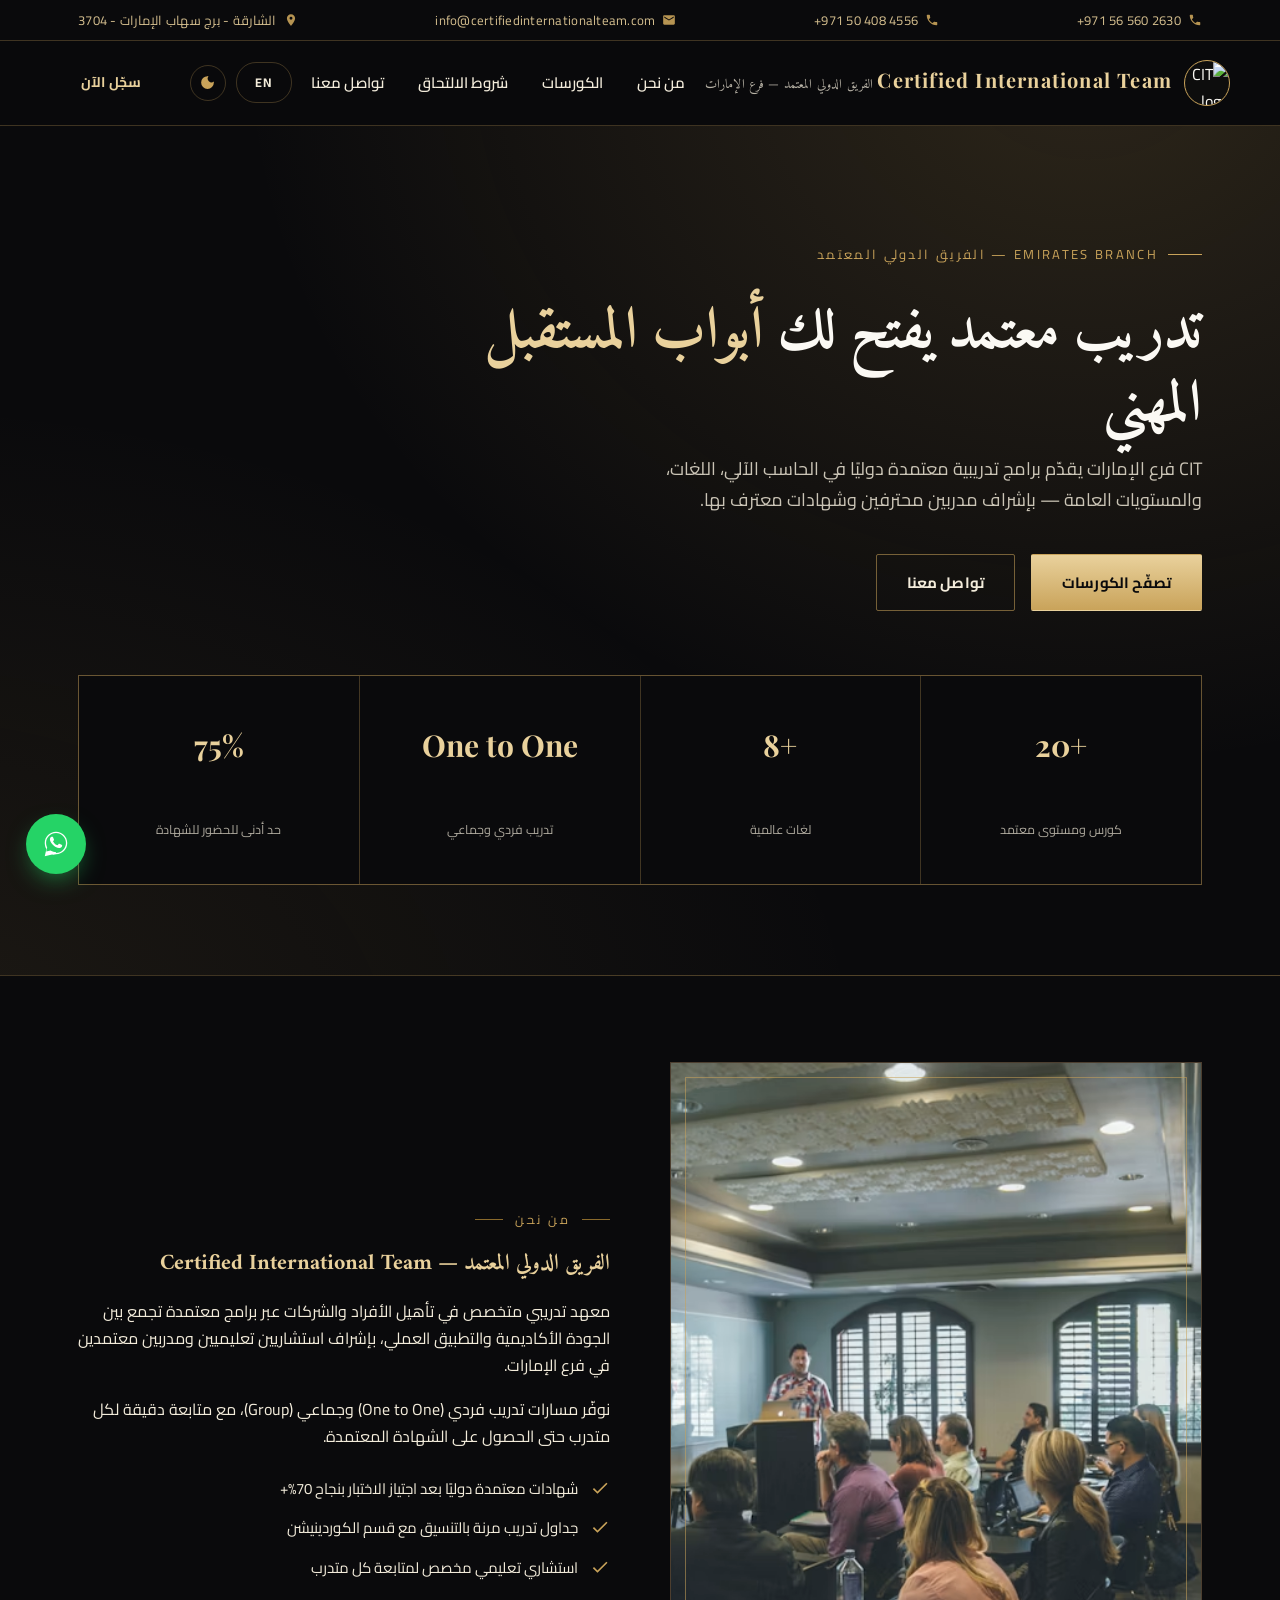
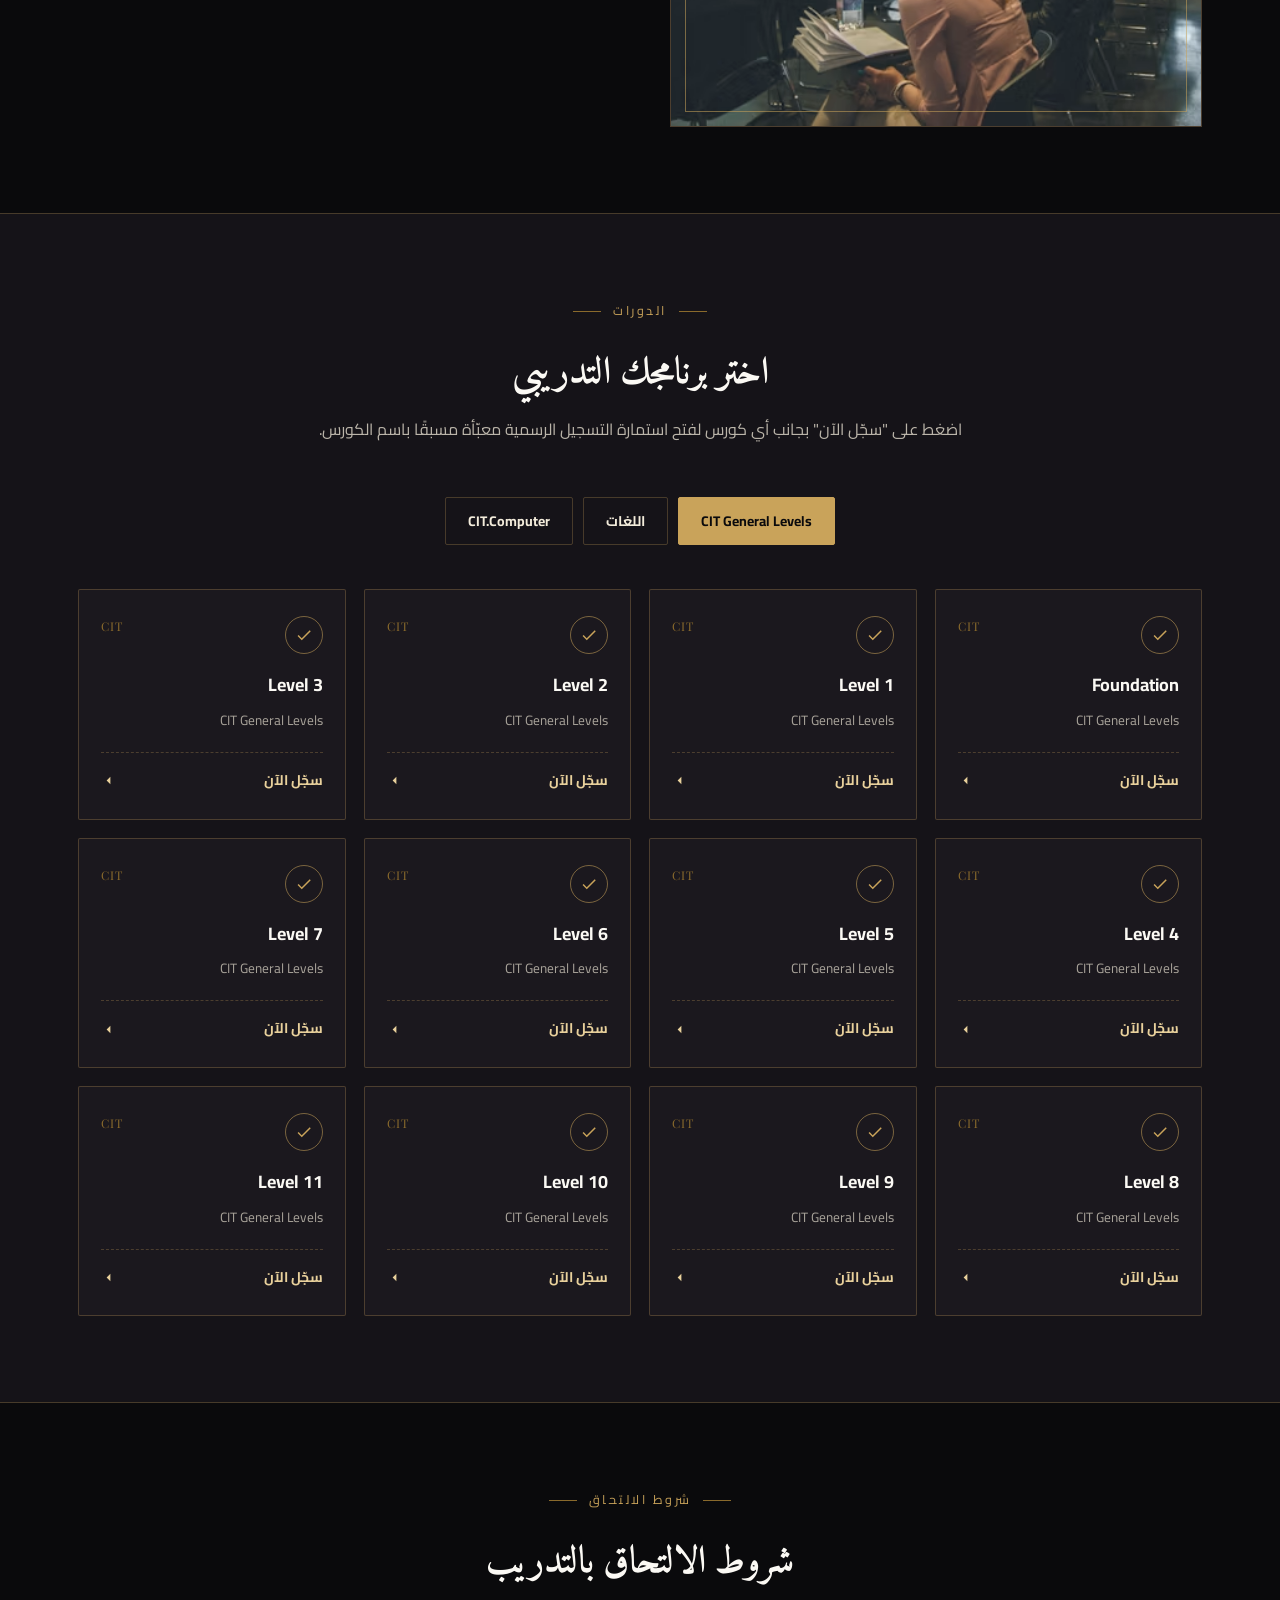
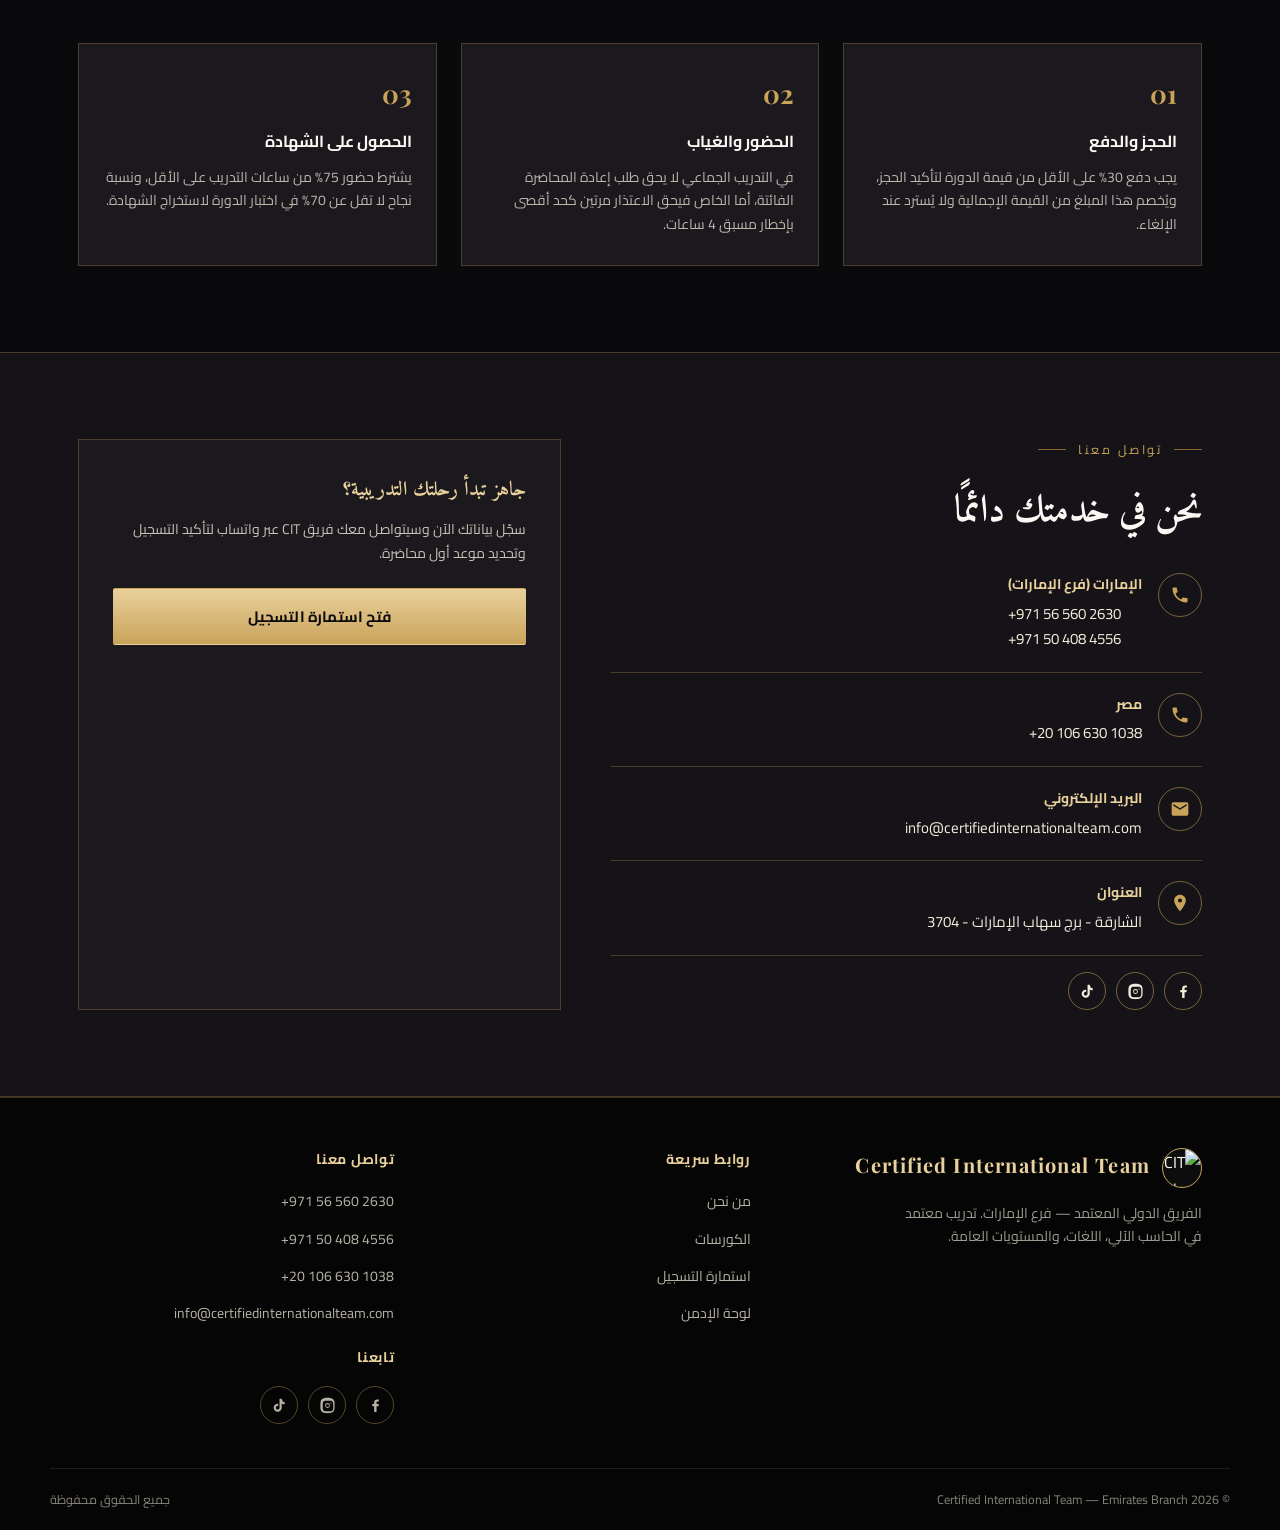
==== commit 4eeee622: "Replace AVIF images with JPEG in index.html" ====
--- a/index.html
+++ b/index.html
@@ -6,8 +6,8 @@
 <title>CIT | الفريق الدولي المعتمد — فرع الإمارات</title>
 <meta name="description" content="Certified International Team - CIT Emirates Branch. دورات تدريبية معتمدة في الحاسب الآلي واللغات والمستويات العامة.">
 <link rel="stylesheet" href="style.css">
-<link rel="icon" type="image/avif" href="1.avif">
-<link rel="apple-touch-icon" href="1.avif">
+<link rel="icon" type="image/jpeg" href="logo.jpg">
+<link rel="apple-touch-icon" href="logo.jpg">
 <script>
   /* Apply saved theme immediately to avoid a flash of the wrong theme */
   (function(){
@@ -47,7 +47,7 @@
 <header class="site-header">
   <div class="container nav-row">
     <a href="index.html" class="brand">
-      <img src="1.avif" alt="CIT logo" class="brand-mark">
+      <img src="logo.jpg" alt="CIT logo" class="brand-mark">
       <span class="brand-text">
         <span class="en">Certified International Team</span>
         <span class="ar">الفريق الدولي المعتمد — فرع الإمارات</span>
@@ -224,7 +224,7 @@
   <div class="container footer-top">
     <div class="footer-brand">
       <div class="brand">
-        <img src="1.avif" alt="CIT logo" class="brand-mark" style="width:40px;height:40px;">
+        <img src="logo.jpg" alt="CIT logo" class="brand-mark" style="width:40px;height:40px;">
         <span class="brand-text"><span class="en">Certified International Team</span></span>
       </div>
       <p data-i18n="footerBrandDesc">الفريق الدولي المعتمد — فرع الإمارات. تدريب معتمد في الحاسب الآلي، اللغات، والمستويات العامة.</p>
--- a/style.css
+++ b/style.css
@@ -124,6 +124,8 @@
 }
 .brand-mark{
   width:46px;height:46px;flex-shrink:0;
+  border-radius:50%;object-fit:cover;
+  border:1.5px solid #c9a35a;background:#0d0d0d;
 }
 .brand-text .en{
   font-family:'Playfair Display', serif;
@@ -419,7 +421,7 @@
   border-bottom:1px solid var(--cit-line);
   display:flex;justify-content:space-between;align-items:center;
 }
-.form-card-head .fc-mark{width:32px;height:32px;}
+.form-card-head .fc-mark{width:32px;height:32px;border-radius:50%;object-fit:cover;border:1.5px solid #c9a35a;background:#0d0d0d;}
 .form-card-head .fc-title{font-family:'Playfair Display',serif;color:var(--cit-gold-light);font-size:15px;letter-spacing:.05em;}
 .form-body{padding:36px;}
 
@@ -526,7 +528,7 @@
   max-width:400px;margin:60px auto;
   background:var(--cit-panel);border:1px solid var(--cit-line);padding:40px 34px;text-align:center;
 }
-.admin-login .fc-mark{width:52px;height:52px;margin:0 auto 18px;}
+.admin-login .fc-mark{width:52px;height:52px;margin:0 auto 18px;border-radius:50%;object-fit:cover;border:1.5px solid #c9a35a;background:#0d0d0d;display:block;}
 .admin-login h2{font-family:'Playfair Display',serif;margin:0 0 6px;font-size:22px;}
 .admin-login p{color:var(--cit-cream);opacity:.65;font-size:13.5px;margin:0 0 26px;}
 .admin-login input{
